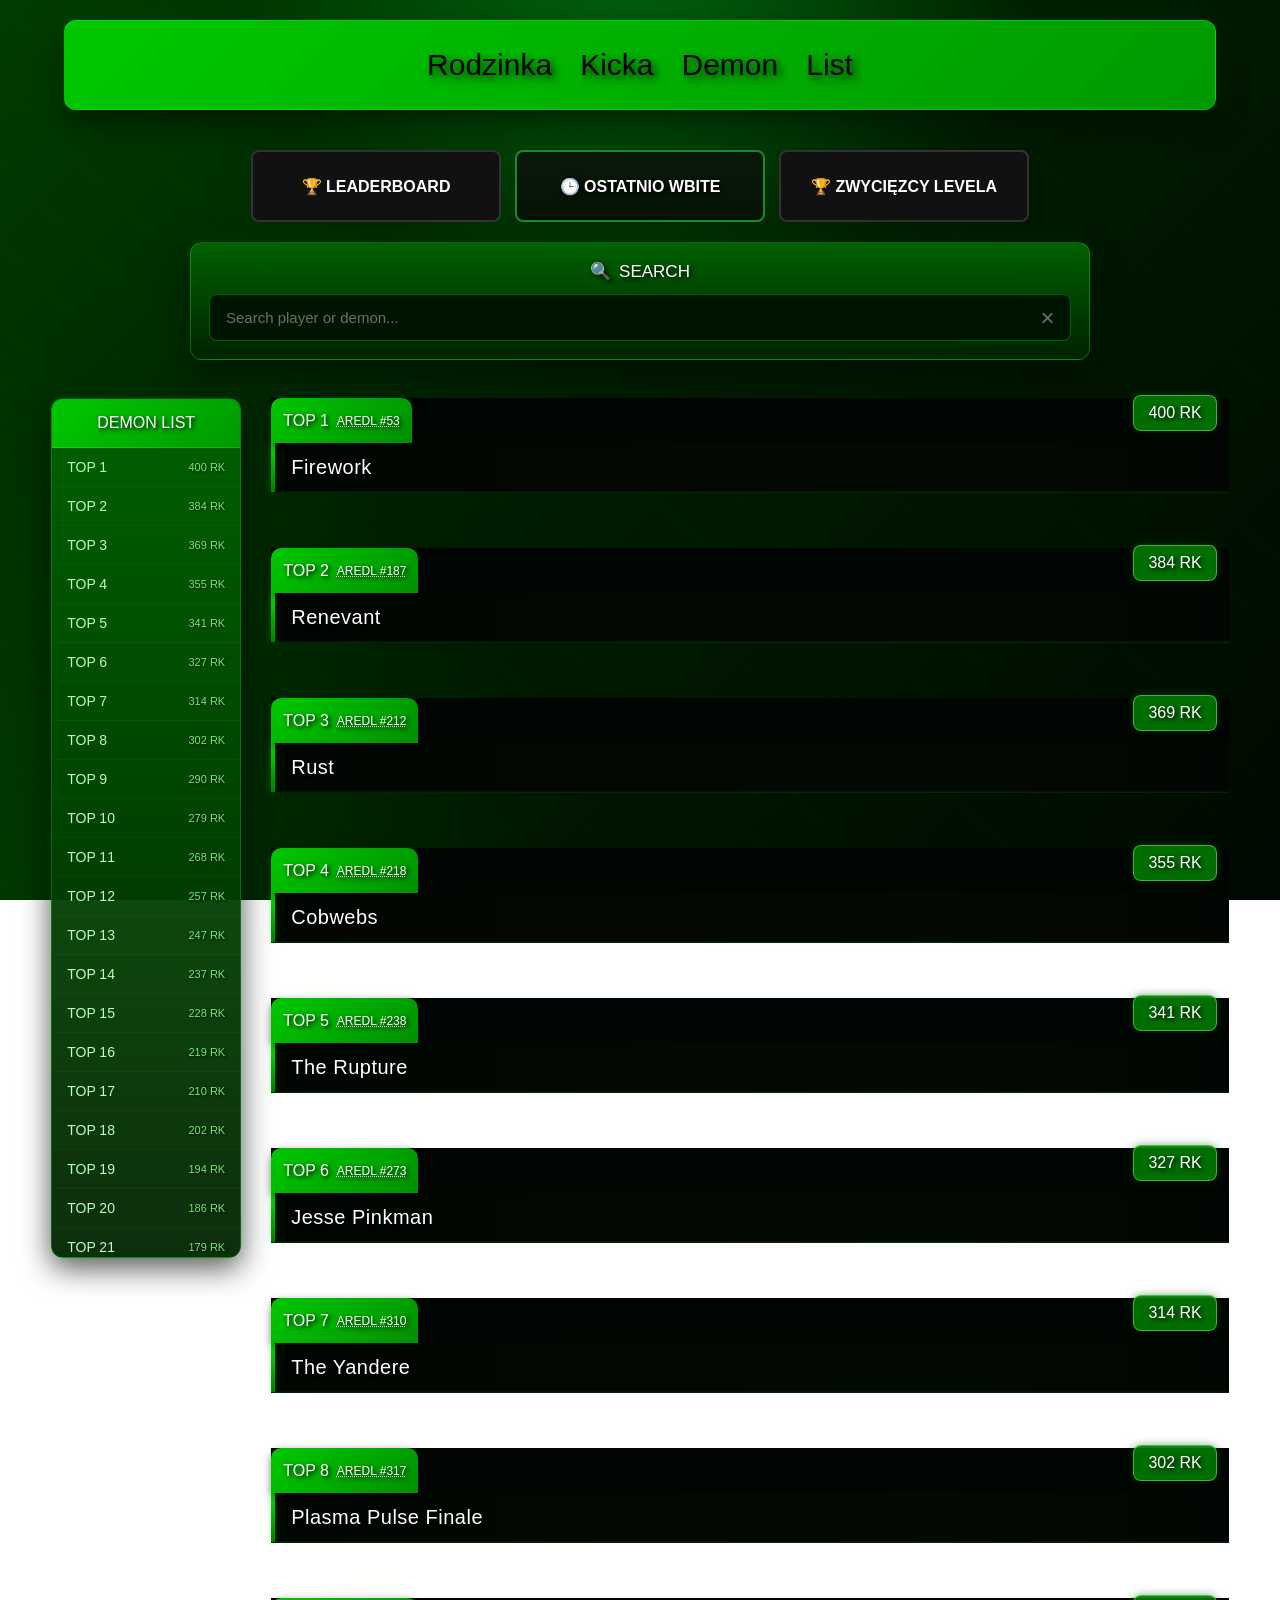
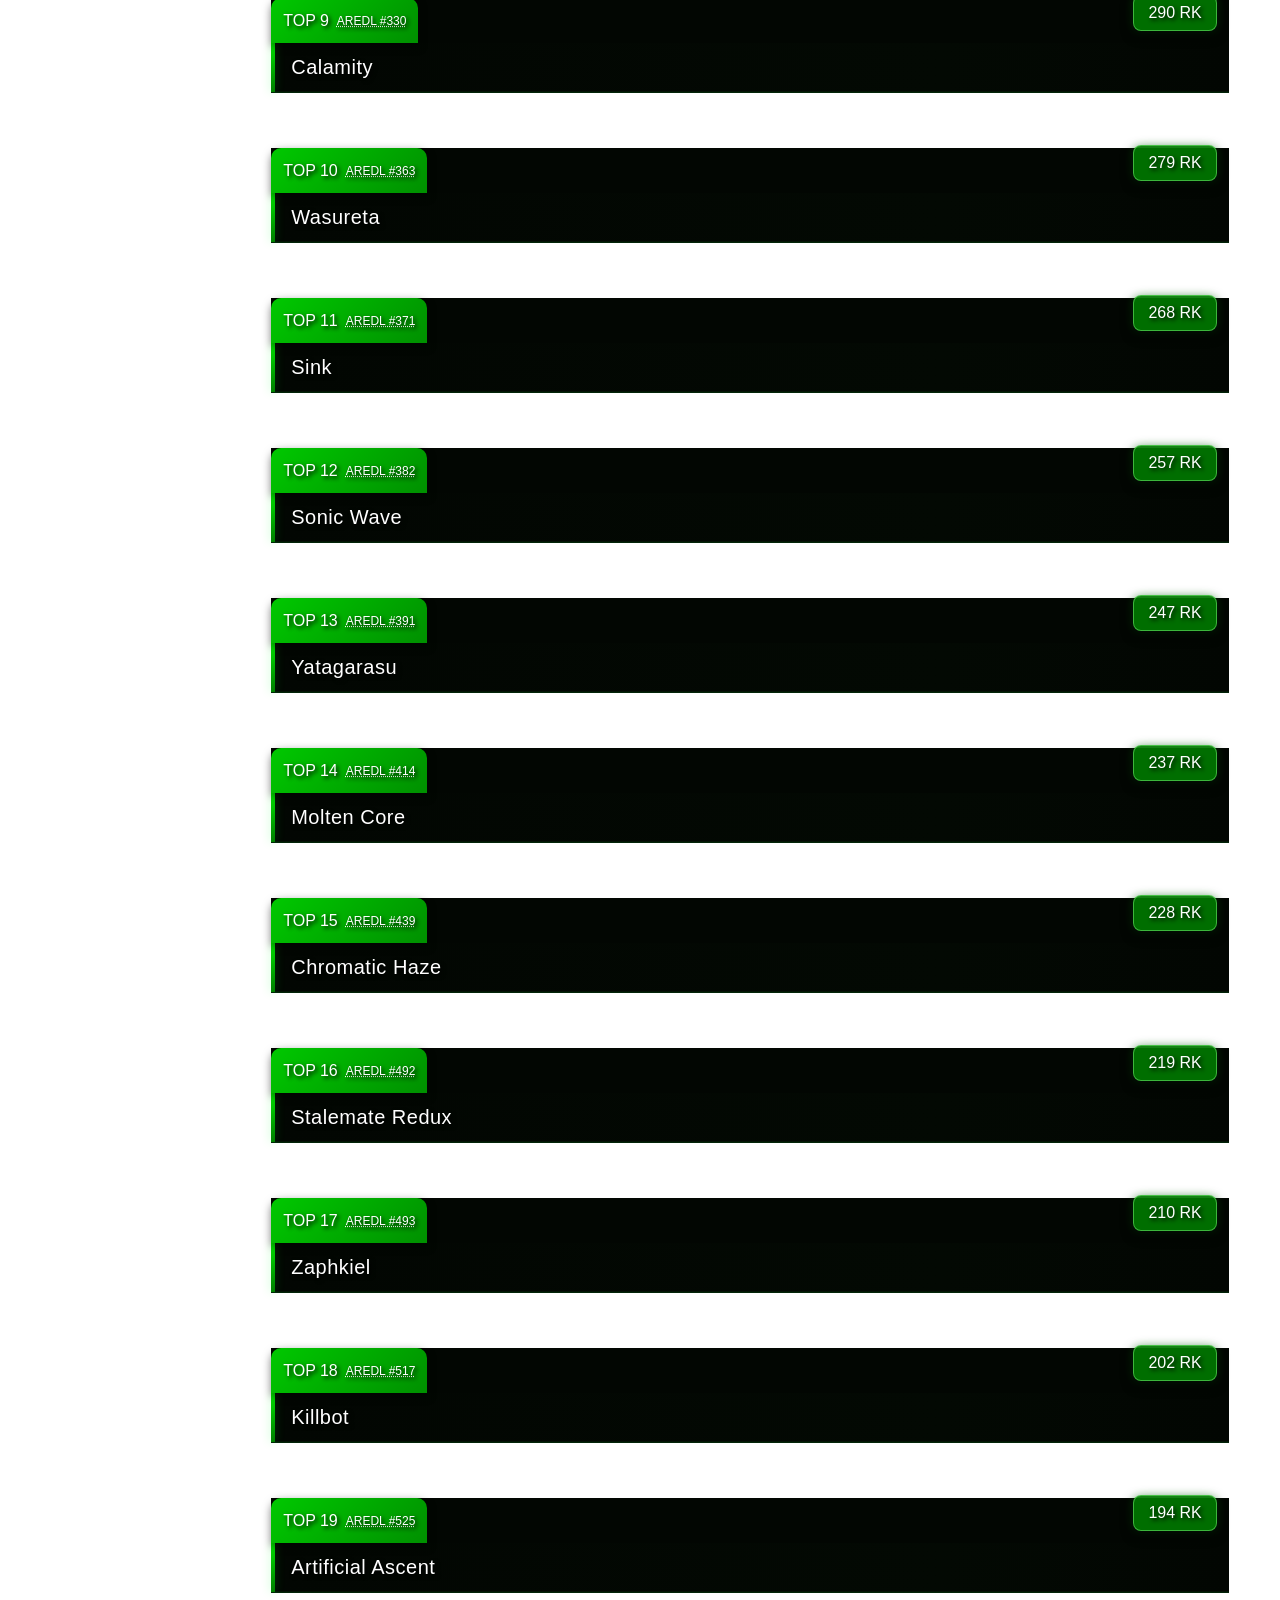
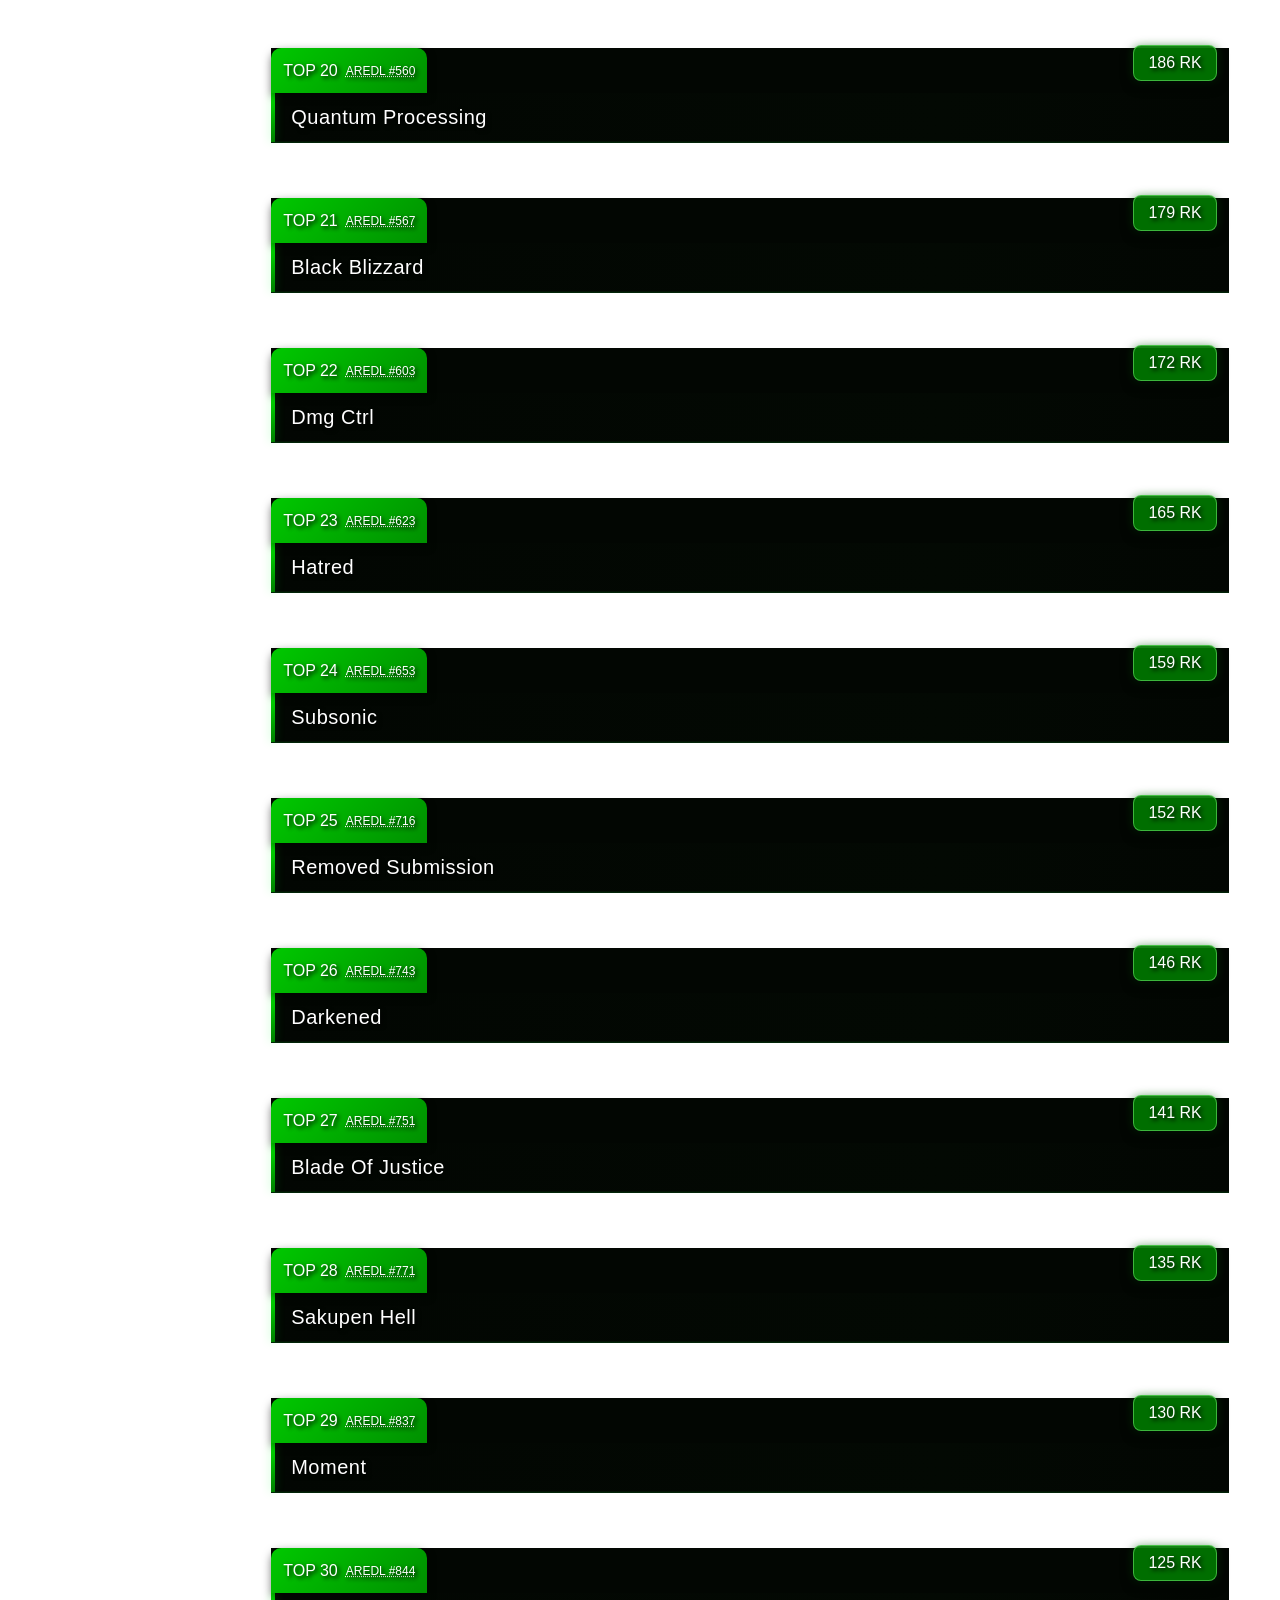
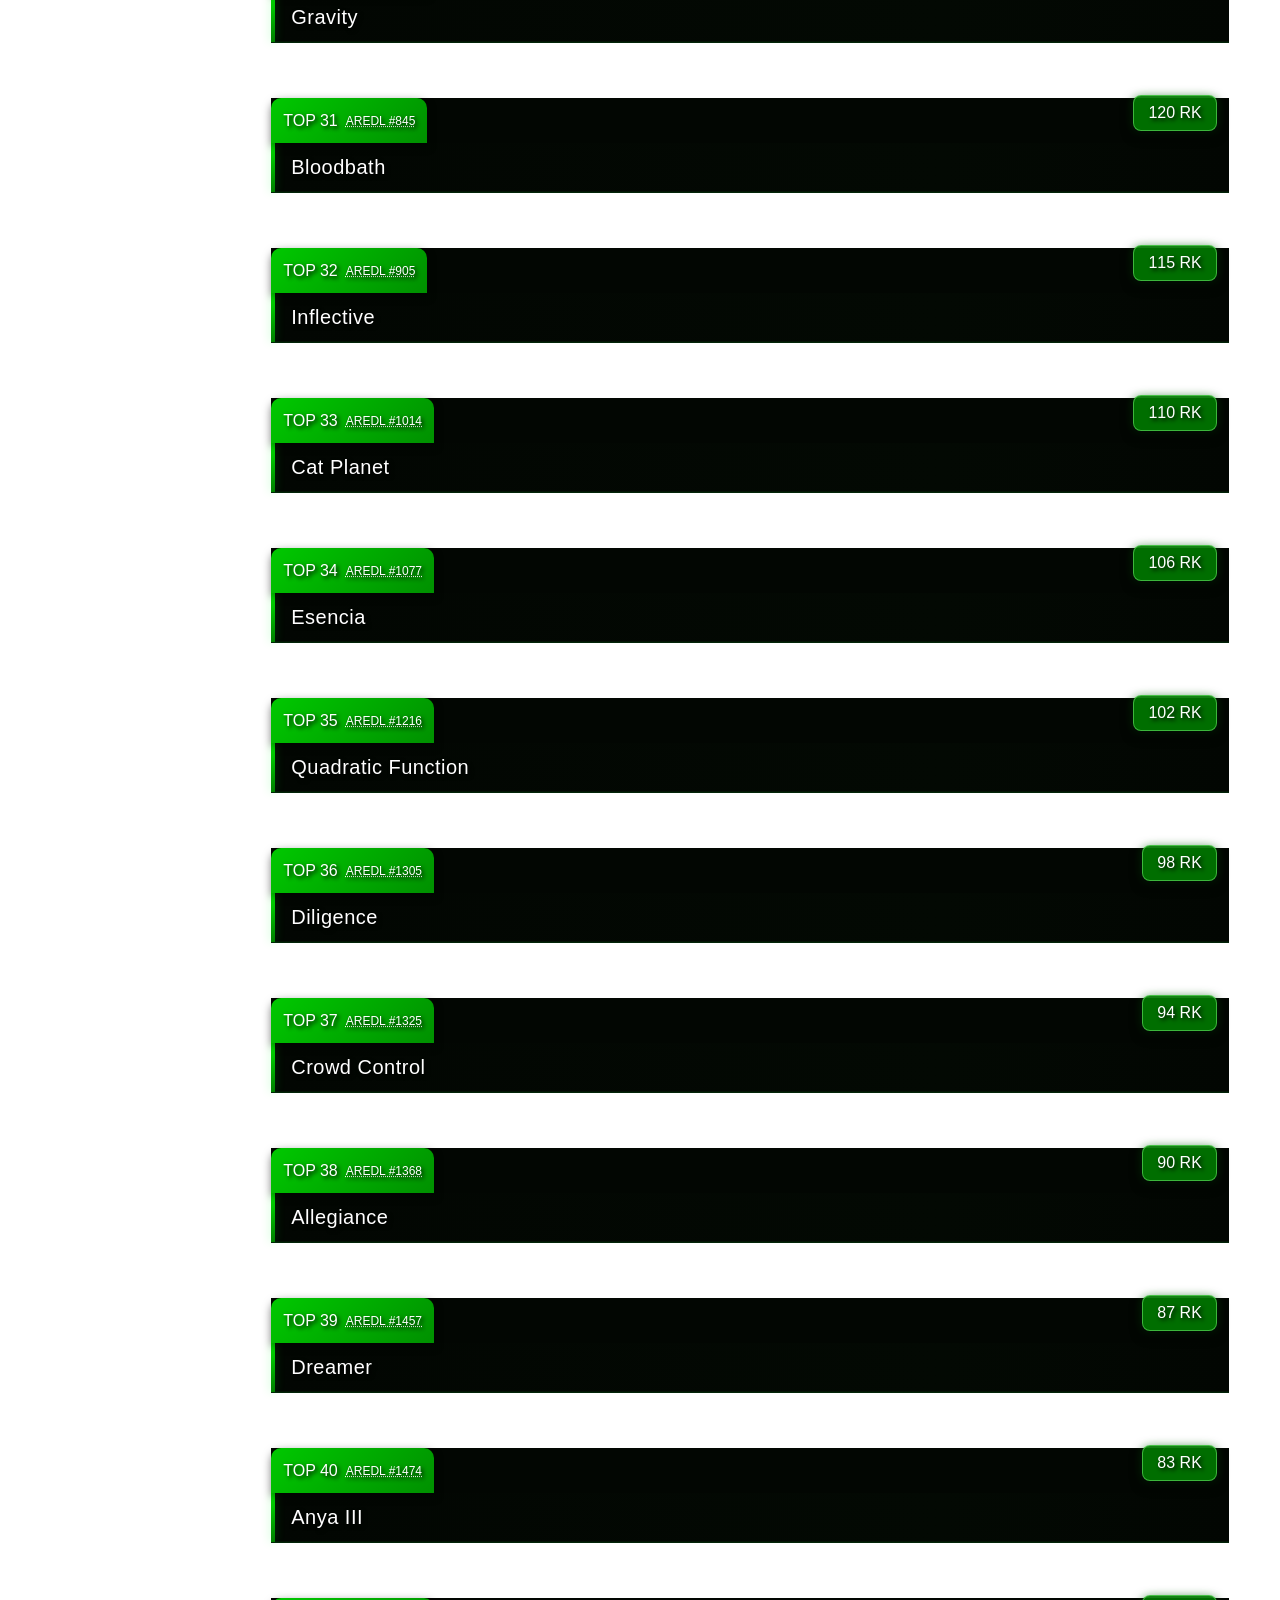
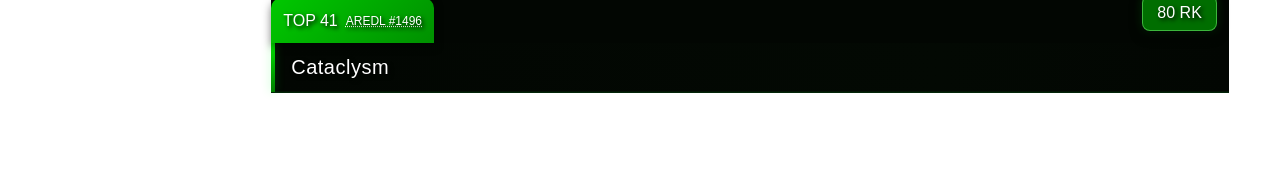
==== main/index.html @ 13efa91a "RKDL V.1.1.1" ====
<!DOCTYPE html>
<html lang="en">
<head>
    <meta charset="UTF-8">
    <meta name="viewport" content="width=device-width, initial-scale=1.0">

    <title>RKDL</title>

    <link rel="stylesheet" href="style.css">
</head>

<body>

    <!-- HEADER -->
    <header id="hejder">
        <p id="R1">Rodzinka</p>
        <p id="R2">Kicka</p>
        <p id="R3">Demon</p>
        <p id="R4">List</p>
    </header>
    <div class="action-links">
        <a href="leaderboard.html" class="leaderboard-button">
        🏆 LEADERBOARD
        </a>
        <a href="recently.html" id="recently-button" class="leaderboard-button recently-button">
        🕒 OSTATNIO WBITE
        </a>
        <a href="winners.html" class="leaderboard-button">
        🏆 ZWYCIĘZCY LEVELA
        </a>
    </div>

    <!-- PLAYER / DEMON SEARCH -->
<div class="search-panel">

    <div class="search-header">
        <span>🔍</span>
        SEARCH
    </div>

    <div class="search-input-wrapper">
        <input
            type="text"
            id="global-search"
            placeholder="Search player or demon..."
            autocomplete="off"
        >

        <button id="clear-search" type="button">×</button>
    </div>

    <div id="search-results"></div>

    
</div>
    
    <!-- GŁÓWNY UKŁAD -->
    <main class="layout">

        <!-- LEWA LISTA TOP 1 - TOP 150 -->
        <aside id="ranking">

            <div class="ranking-title">
                DEMON LIST
            </div>

            <div id="ranking-list">
                <!-- Lista zostanie wygenerowana przez JavaScript -->
            </div>

        </aside>


        <!-- PRAWA STRONA - DEMONY -->
        <section id="demons">

        </section>

    </main>


    <script src="./shared.js"></script>
    <script src="./main.js"></script>
</body>
</html>
---- main/style.css ----
/* =================================
   RESET
================================= */

* {
    margin: 0;
    padding: 0;
    box-sizing: border-box;
}

html {
    scroll-behavior: smooth;
}

body {
    min-height: 100vh;

    font-family: Arial, sans-serif;

    color: white;

    /* LEPSZE TŁO */
    background:
        radial-gradient(
            circle at 50% -10%,
            rgba(0, 255, 50, 0.30),
            transparent 35%
        ),
        radial-gradient(
            circle at 0% 100%,
            rgba(0, 130, 0, 0.25),
            transparent 35%
        ),
        linear-gradient(
            135deg,
            #003d00 0%,
            #001d00 45%,
            #000900 100%
        );

    background-attachment: fixed;

    overflow-x: hidden;
}


/* =================================
   DELIKATNY WZÓR W TLE
================================= */

body::before {
    content: "";

    position: fixed;

    inset: 0;

    pointer-events: none;

    opacity: 0.12;

    background-image:
        linear-gradient(
            45deg,
            transparent 48%,
            rgba(0, 255, 50, 0.15) 49%,
            transparent 51%
        );

    background-size: 80px 80px;

    z-index: -1;
}


/* =================================
   HEADER
================================= */

#hejder {
    width: min(90%, 1400px);

    min-height: 90px;

    margin: 20px auto 40px;

    background:
        linear-gradient(
            135deg,
            #00c800,
            #009900
        );

    display: flex;

    justify-content: center;
    align-items: center;

    gap: 28px;

    border-radius: 12px;

    border: 1px solid rgba(0, 255, 50, 0.35);

    box-shadow:
        0 10px 30px rgba(0, 0, 0, 0.65),
        0 0 30px rgba(0, 255, 40, 0.12);

    font-size: 30px;

    font-family: Pusab, Arial Black, sans-serif;

    position: relative;

    z-index: 10;
}


/* =================================
   HEADER NAPISY
================================= */

#hejder p {

    cursor: pointer;

    color: black;

    text-shadow:
        4px 4px 8px rgba(0, 0, 0, 0.8);

    transition:
        color 0.25s ease,
        transform 0.25s ease,
        text-shadow 0.25s ease;
}


#hejder p:hover {

    color: white;

    transform: translateY(-3px);

    text-shadow:
        0 0 10px white,
        4px 4px 8px black;
}


/* =================================
   GŁÓWNY UKŁAD
================================= */

.layout {

    width: min(1400px, 92%);

    margin: 0 auto 80px;

    display: grid;

    grid-template-columns: 190px 1fr;

    gap: 30px;

    align-items: start;
}


/* =================================
   LEWA LISTA
================================= */

#ranking {

    position: sticky;

    top: 20px;

    max-height: calc(100vh - 40px);

    overflow-y: auto;

    background:
        linear-gradient(
            180deg,
            rgba(0, 100, 0, 0.95),
            rgba(0, 35, 0, 0.95)
        );

    border-radius: 12px;

    border: 1px solid rgba(0, 255, 50, 0.25);

    box-shadow:
        0 10px 30px rgba(0, 0, 0, 0.65),
        0 0 20px rgba(0, 255, 40, 0.08);

    overflow-x: hidden;
}


/* =================================
   TYTUŁ LISTY
================================= */

.ranking-title {

    position: sticky;

    top: 0;

    z-index: 2;

    padding: 15px 10px;

    text-align: center;

    font-family: Pusab, Arial Black, sans-serif;

    font-size: 16px;

    color: white;

    background:
        linear-gradient(
            135deg,
            #00c800,
            #009900
        );

    text-shadow:
        2px 2px 4px black;

    border-bottom: 1px solid rgba(255, 255, 255, 0.1);
}


/* =================================
   POJEDYNCZY ELEMENT LISTY
================================= */

.ranking-item {

    display: block;

    width: 100%;

    padding: 11px 15px;

    text-decoration: none;

    color: #b8ffb8;

    font-family: Pusab, Arial Black, sans-serif;

    font-size: 14px;

    border-bottom: 1px solid rgba(255, 255, 255, 0.04);

    transition:
        background 0.2s ease,
        color 0.2s ease,
        padding-left 0.2s ease;
}


/* HOVER */

.ranking-item:hover {

    color: white;

    background:
        linear-gradient(
            90deg,
            rgba(0, 220, 0, 0.35),
            rgba(0, 220, 0, 0.05)
        );

    padding-left: 22px;
}


/* AKTYWNY */

.ranking-item.active {

    color: white;

    background:
        linear-gradient(
            90deg,
            #00b900,
            #007800
        );

    box-shadow:
        inset 4px 0 0 #7cff7c;

    text-shadow:
        2px 2px 4px black;
}


/* =================================
   SCROLLBAR LISTY
================================= */

#ranking::-webkit-scrollbar {

    width: 7px;
}

#ranking::-webkit-scrollbar-track {

    background: #000;
}

#ranking::-webkit-scrollbar-thumb {

    background: #55aa55;

    border-radius: 10px;
}

#ranking::-webkit-scrollbar-thumb:hover {

    background: #00e000;
}


/* =================================
   PRAWA CZĘŚĆ
================================= */

#demons {

    width: 100%;

    display: flex;

    flex-direction: column;

    gap: 55px;
}


/* =================================
   KARTA DEMONA
================================= */

.demon-card {
    background: #020602;
}

.top-number {
    width: 120px;
    height: 45px;
    display: flex;
    align-items: center;
    justify-content: center;

    background: linear-gradient(
        135deg,
        #00c800,
        #009000
    );

    color: white;

    font-family: Pusab, Arial Black, sans-serif;
    font-size: 16px;

    border-radius: 10px 10px 0 0;

    position: relative;
    z-index: 2;
}

/* =================================
   DEMON NAME
================================= */

.demon-name {
    position: relative;

    padding: 13px 18px 13px 20px;

    background:
        linear-gradient(
            90deg,
            #020602 0%,
            #030903 70%,
            #020602 100%
        );

    color: #ffffff;

    font-family: Pusab, Arial Black, sans-serif;
    font-size: 20px;

    text-align: left;

    letter-spacing: 0.5px;

    text-shadow:
        2px 2px 4px rgba(0, 0, 0, 0.9);

    border-bottom: 1px solid rgba(0, 255, 50, 0.12);

    box-shadow:
        inset 0 -1px 0 rgba(0, 255, 50, 0.05);
}


/* ZIELONY AKCENT PO LEWEJ */

.demon-name::before {
    content: "";

    position: absolute;

    left: 0;
    top: 0;
    bottom: 0;

    width: 4px;

    background:
        linear-gradient(
            180deg,
            #00e000,
            #008000
        );

    box-shadow:
        0 0 10px rgba(0, 255, 50, 0.25);
}


/* DELIKATNY HOVER */

.demon-card:hover .demon-name {
    color: #b8ffb8;

    text-shadow:
        0 0 8px rgba(0, 255, 50, 0.2),
        2px 2px 4px black;
}

/* HOVER KARTY */

.demon-card:hover {

    transform: translateY(-10px);

    box-shadow:
        0 15px 35px rgba(0, 0, 0, 0.8),
        0 0 25px rgba(0, 255, 40, 0.12);
}


/* =================================
   TOP NUMBER
================================= */

.top-number {

    width: fit-content;
    min-width: 120px;
    padding: 0 12px;

    height: 45px;

    display: flex;

    align-items: center;

    justify-content: space-between;

    gap: 8px;

    white-space: nowrap;

    background:
        linear-gradient(
            135deg,
            #00c800,
            #009000
        );

    color: white;

    font-family: Pusab, Arial Black, sans-serif;

    font-size: 16px;

    border-radius: 10px 10px 0 0;

    text-shadow:
        2px 2px 4px black;

    box-shadow:
        0 3px 8px rgba(0, 0, 0, 0.5);

    position: relative;

    z-index: 2;
}


/* =================================
   OBRAZEK
================================= */

.demon-card img {

    display: block;

    width: 100%;

    height: auto;

    max-height: 360px;

    object-fit: cover;
}


/* =================================
   PUSTE KARTY TOP 3-50
================================= */

.empty-card {

    min-height: 250px;

    background:
        radial-gradient(
            circle,
            rgba(0, 180, 0, 0.15),
            transparent 60%
        ),
        #020702;
}


.placeholder {

    min-height: 205px;

    display: flex;

    align-items: center;

    justify-content: center;

    color: rgba(255, 255, 255, 0.25);

    font-family: Pusab, Arial Black, sans-serif;

    font-size: 22px;

    letter-spacing: 5px;
}


/* =================================
   RESPONSIVE
================================= */

@media (max-width: 800px) {

    #hejder {

        width: 94%;

        min-height: 70px;

        font-size: 22px;

        gap: 15px;

    }


    .layout {

        width: 94%;

        grid-template-columns: 1fr;

    }


    #ranking {

        position: sticky;

        top: 10px;

        max-height: 190px;

        z-index: 5;
    }


    #ranking-list {

        display: grid;

        grid-template-columns: repeat(5, 1fr);
    }


    .ranking-title {

        padding: 10px;
    }


    .ranking-item {

        text-align: center;

        padding: 9px 3px;

        font-size: 11px;
    }


    .ranking-item:hover {

        padding-left: 3px;
    }


    #demons {

        gap: 35px;
    }

}
.ranking-item {
    display: flex;

    justify-content: space-between;
    align-items: center;

    width: 100%;

    padding: 11px 15px;

    text-decoration: none;

    color: #b8ffb8;

    font-family: Pusab, Arial Black, sans-serif;

    font-size: 14px;

    border-bottom: 1px solid rgba(255, 255, 255, 0.04);

    transition:
        background 0.2s ease,
        color 0.2s ease,
        padding-left 0.2s ease;
}


.points {
    color: #7cff7c;

    font-size: 11px;

    opacity: 0.9;

    text-shadow:
        1px 1px 3px black;
}


.ranking-item:hover .points {
    color: white;
}


.ranking-item.active .points {
    color: white;
}
.image-points {
    position: absolute;

    right: 12px;
    bottom: 12px;

    padding: 8px 14px;

    background: rgba(0, 120, 0, 0.92);

    color: white;

    font-family: Pusab, Arial Black, sans-serif;

    font-size: 16px;

    border-radius: 8px;

    border: 1px solid rgba(120, 255, 120, 0.5);

    box-shadow:
        0 4px 12px rgba(0, 0, 0, 0.7),
        0 0 10px rgba(0, 255, 40, 0.2);

    text-shadow:
        2px 2px 4px black;

    z-index: 5;
}

.aredl-rank {
    color: white;
    font-size: 12px;
    text-decoration: underline dotted;
}

.aredl-rank:hover {
    color: #b8ffb8;
}

/* =================================
   SEARCH PANEL
================================= */

.search-panel {
    width: min(900px, 92%);
    margin: 0 auto 38px;

    position: relative;
    z-index: 20;

    padding: 18px;

    background:
        linear-gradient(
            180deg,
            rgba(0, 100, 0, 0.96),
            rgba(0, 35, 0, 0.96)
        );

    border: 1px solid rgba(0, 255, 50, 0.3);
    border-radius: 12px;

    box-shadow:
        0 10px 30px rgba(0, 0, 0, 0.65),
        0 0 25px rgba(0, 255, 40, 0.1);
}


/* TYTUŁ */

.search-header {
    display: flex;
    align-items: center;
    justify-content: center;

    gap: 8px;

    margin-bottom: 12px;

    font-family: Pusab, Arial Black, sans-serif;
    font-size: 17px;

    color: white;

    text-shadow:
        2px 2px 4px black;
}


/* INPUT */

.search-input-wrapper {
    display: flex;
    align-items: center;

    width: 100%;

    background: #001500;

    border: 1px solid rgba(0, 255, 50, 0.3);
    border-radius: 8px;

    overflow: hidden;

    transition:
        border-color 0.2s ease,
        box-shadow 0.2s ease;
}

.search-input-wrapper:focus-within {
    border-color: #00e000;

    box-shadow:
        0 0 12px rgba(0, 255, 40, 0.2);
}


#global-search {
    flex: 1;

    width: 100%;

    padding: 14px 16px;

    border: none;
    outline: none;

    background: transparent;

    color: white;

    font-family: Arial, sans-serif;
    font-size: 15px;
}

#global-search::placeholder {
    color: rgba(255, 255, 255, 0.4);
}


/* X */

#clear-search {
    width: 45px;
    height: 45px;

    border: none;
    background: transparent;

    color: rgba(255, 255, 255, 0.4);

    font-size: 24px;

    cursor: pointer;

    transition:
        color 0.2s ease,
        transform 0.2s ease;
}

#clear-search:hover {
    color: white;
    transform: scale(1.1);
}


/* =================================
   SEARCH RESULTS
================================= */

#search-results {
    display: none;

    margin-top: 10px;

    max-height: 300px;

    overflow-y: auto;

    border-radius: 8px;
}


/* POJEDYNCZY WYNIK */

.search-result {
    display: flex;

    align-items: center;
    justify-content: space-between;

    width: 100%;

    padding: 12px 15px;

    margin-bottom: 4px;

    border: 1px solid rgba(0, 255, 50, 0.08);
    border-radius: 7px;

    background:
        rgba(0, 45, 0, 0.85);

    color: #b8ffb8;

    cursor: pointer;

    text-align: left;

    font-family: Pusab, Arial Black, sans-serif;

    transition:
        background 0.2s ease,
        color 0.2s ease,
        transform 0.2s ease;
}

.search-result:hover {
    background:
        linear-gradient(
            90deg,
            rgba(0, 190, 0, 0.35),
            rgba(0, 100, 0, 0.2)
        );

    color: white;

    transform: translateX(4px);
}


.search-result-main {
    display: flex;
    align-items: center;

    gap: 10px;
}

.search-result-type {
    padding: 4px 7px;

    border-radius: 5px;

    background: #009900;

    color: white;

    font-size: 9px;
}

.search-result-points {
    color: #7cff7c;

    font-size: 11px;
}


/* BRAK WYNIKÓW */

.search-no-results {
    padding: 18px;

    text-align: center;

    color: rgba(255, 255, 255, 0.45);

    font-family: Pusab, Arial Black, sans-serif;
    font-size: 13px;
}

.demon-image {
    position: relative;
    width: 100%;
}

.demon-image img {
    display: block;
    width: 100%;
    height: auto;
}

/* =========================
   LEADERBOARD BUTTON
========================= */

.leaderboard-button {

    display: block;

    width: fit-content;

    margin: 20px auto;

    padding: 14px 28px;

    background: #111;

    color: white;

    text-decoration: none;

    font-weight: bold;

    border: 2px solid #333;

    border-radius: 8px;

    transition: 0.2s;

}


.leaderboard-button:hover {

    background: #222;

    transform: translateY(-2px);

}

.action-links {
    display: flex;
    justify-content: center;
    align-items: center;
    flex-wrap: wrap;
    gap: 14px;
    margin: 20px auto;
}

.action-links .leaderboard-button {
    width: 250px;
    height: 72px;
    margin: 0;
    display: flex;
    align-items: center;
    justify-content: center;
}

.recently-button {
    min-width: 250px;
    min-height: 72px;
    display: flex;
    align-items: center;
    justify-content: center;
    background-color: #111;
    background-position: center;
    background-size: cover;
    border-color: #168b35;
    text-shadow: 2px 2px 5px black;
}

.recently-button:hover {
    filter: grayscale(1);
}

.page-links {
    display: flex;
    justify-content: center;
    flex-wrap: wrap;
    gap: 14px;
    margin: -20px auto 30px;
}

.page-links .leaderboard-button {
    width: 250px;
    height: 72px;
    margin: 0;
    display: flex;
    align-items: center;
    justify-content: center;
}


/* =========================
   LEADERBOARD PAGE
========================= */

.leaderboard-page {

    width: 90%;

    max-width: 1100px;

    margin: 40px auto;

}


.leaderboard-title {

    font-size: 32px;

    font-weight: bold;

    text-align: center;

    margin-bottom: 8px;

}


.leaderboard-subtitle {

    text-align: center;

    opacity: 0.6;

    margin-bottom: 30px;

}


/* =========================
   ROW
========================= */

.leaderboard-row {

    display: grid;

    grid-template-columns:
        80px
        1fr
        300px
        120px;

    align-items: center;

    gap: 20px;

    padding: 18px 22px;

    margin-bottom: 8px;

    background: #111;

    border: 1px solid #292929;

    border-radius: 8px;

    transition: 0.2s;

}


.leaderboard-row:hover {

    background: #181818;

    transform: translateX(3px);

}


/* =========================
   POSITION
========================= */

.leaderboard-position {

    font-size: 22px;

    font-weight: bold;

    opacity: 0.7;

}


/* =========================
   PLAYER
========================= */

.leaderboard-player-name {

    font-size: 20px;

    font-weight: bold;

}


.leaderboard-player-stats {

    margin-top: 5px;

    font-size: 13px;

    opacity: 0.55;

}


/* =========================
   TOP STATS
========================= */

.leaderboard-tops {

    display: flex;

    flex-direction: column;

    gap: 4px;

    font-size: 12px;

    opacity: 0.7;

}


/* =========================
   POINTS
========================= */

.leaderboard-points {

    text-align: right;

    font-size: 22px;

    font-weight: bold;

}


.leaderboard-points small {

    font-size: 12px;

    opacity: 0.6;

}


/* =========================
   TOP 3
========================= */

.leaderboard-first {

    border-width: 2px;

}


.leaderboard-second {

    border-width: 2px;

}


.leaderboard-third {

    border-width: 2px;

}


/* =========================
   BACK BUTTON
========================= */

.back-button {

    color: white;

    text-decoration: none;

}


/* =========================
   LOADING / ERROR
========================= */

.leaderboard-loading,
.leaderboard-error {

    text-align: center;

    padding: 40px;

    opacity: 0.6;

}

/* =========================
   RECENTLY BEAT PAGE
========================= */

.recently-page {
    width: min(1100px, 90%);
    margin: 40px auto 80px;
}

.recently-title {
    margin-bottom: 8px;
    font-size: 32px;
    font-weight: bold;
    text-align: center;
}

.recently-subtitle {
    margin-bottom: 30px;
    opacity: 0.6;
    text-align: center;
}

.recently-list {
    display: grid;
    grid-template-columns: repeat(auto-fit, minmax(280px, 1fr));
    gap: 22px;
}

.recently-card {
    overflow: hidden;
    background: #020602;
    border: 1px solid rgba(0, 255, 50, 0.25);
    border-radius: 8px;
    box-shadow: 0 10px 25px rgba(0, 0, 0, 0.55);
}

.recently-image {
    position: relative;
}

.recently-card img {
    display: block;
    width: 100%;
    height: 10vh;
    object-fit: cover;
}

.recently-card-content {
    padding: 16px 18px;
}

.recently-player {
    margin-bottom: 6px;
    color: #7cff7c;
    font-size: 12px;
    font-weight: bold;
    letter-spacing: 1px;
    text-transform: uppercase;
}

.recently-demon {
    font-size: 21px;
    font-weight: bold;
}

.recently-empty {
    padding: 40px;
    border: 1px solid rgba(0, 255, 50, 0.2);
    border-radius: 8px;
    color: rgba(255, 255, 255, 0.6);
    text-align: center;
}

/* =========================
   LEVEL VICTORS PAGE
========================= */

.winners-page {
    width: min(1100px, 92%);
    margin: 40px auto 80px;
}

.winners-title {
    margin-bottom: 28px;
    font-size: 32px;
    font-weight: bold;
    text-align: center;
}

.winners-list {
    display: flex;
    flex-direction: column;
    gap: 16px;
}

.winner-level {
    display: grid;
    grid-template-columns: minmax(180px, 28%) minmax(0, 1fr);
    overflow: hidden;
    background: #020602;
    border: 1px solid rgba(0, 255, 50, 0.25);
    border-radius: 8px;
    box-shadow: 0 10px 25px rgba(0, 0, 0, 0.5);
}

.winner-level-visual {
    position: relative;
    min-height: 150px;
    background: #061006;
}

.winner-level-image {
    display: block;
    width: 100%;
    height: 100%;
    min-height: 150px;
    object-fit: cover;
}

.winner-level-rank {
    position: absolute;
    top: 10px;
    left: 10px;
    padding: 8px 12px;
    background: rgba(0, 130, 0, 0.94);
    border: 1px solid rgba(120, 255, 120, 0.5);
    border-radius: 6px;
    font-family: Pusab, Arial Black, sans-serif;
    font-size: 14px;
    text-shadow: 2px 2px 4px black;
}

.winner-level-content {
    min-width: 0;
    padding: 18px 20px;
}

.winner-level-name {
    margin-bottom: 12px;
    font-family: Pusab, Arial Black, sans-serif;
    font-size: 21px;
    overflow-wrap: anywhere;
}

.winner-victors {
    display: flex;
    flex-wrap: wrap;
    gap: 8px;
}

.winner-victor {
    padding: 7px 10px;
    color: #b8ffb8;
    background: rgba(0, 110, 0, 0.28);
    border: 1px solid rgba(0, 255, 50, 0.25);
    border-radius: 6px;
    overflow-wrap: anywhere;
}

.winner-empty {
    color: rgba(255, 255, 255, 0.55);
}

.winners-message {
    padding: 30px;
    color: rgba(255, 255, 255, 0.65);
    text-align: center;
}


/* =========================
   MOBILE
========================= */

@media (max-width: 800px) {

    .leaderboard-row {

        grid-template-columns:
            50px
            1fr
            90px;

    }


    .leaderboard-tops {

        display: none;

    }


    .leaderboard-points {

        font-size: 18px;

    }

    .recently-page {
        width: 94%;
    }

    .recently-title {
        font-size: 25px;
    }

    .winners-page {
        width: 94%;
        margin-top: 28px;
    }

    .winners-title {
        font-size: 25px;
    }

    .winner-level {
        grid-template-columns: 1fr;
    }

    .winner-level-visual,
    .winner-level-image {
        height: 180px;
        min-height: 180px;
    }

    .winner-level-content {
        padding: 15px;
    }

}
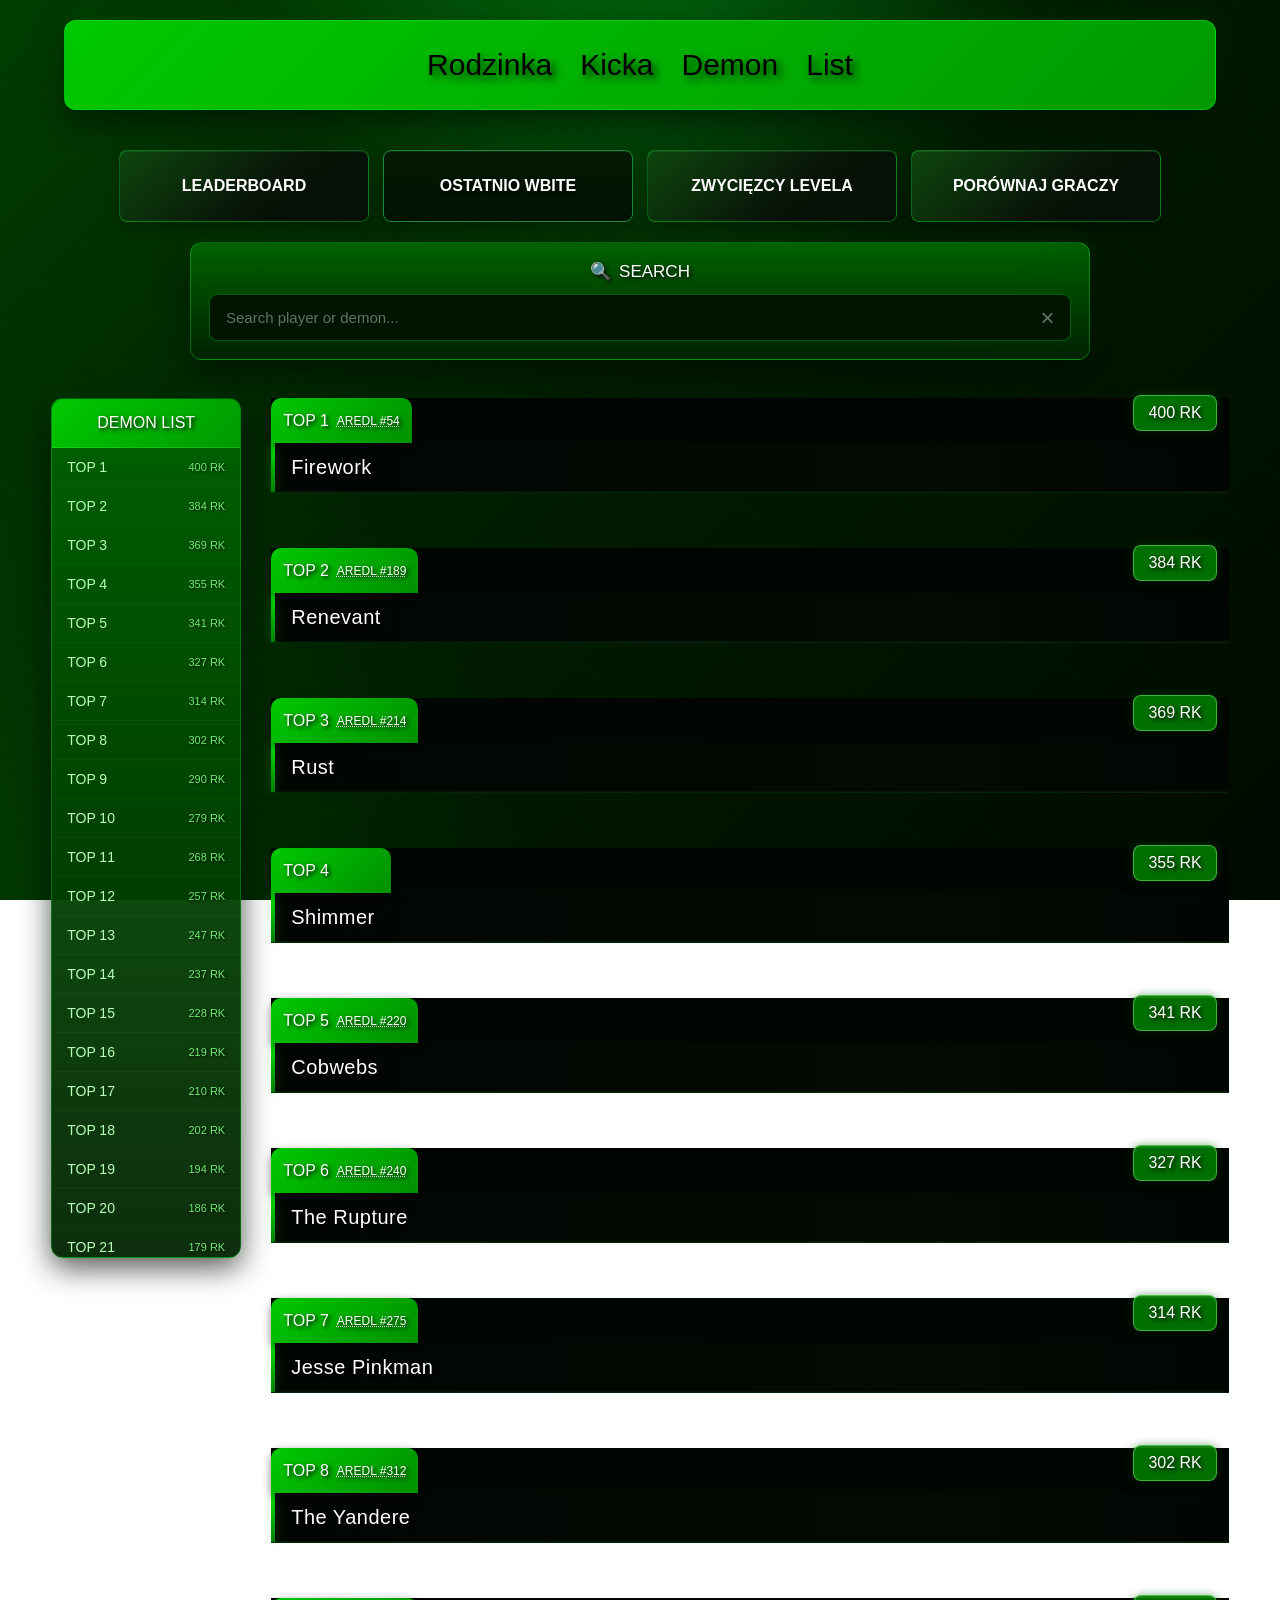
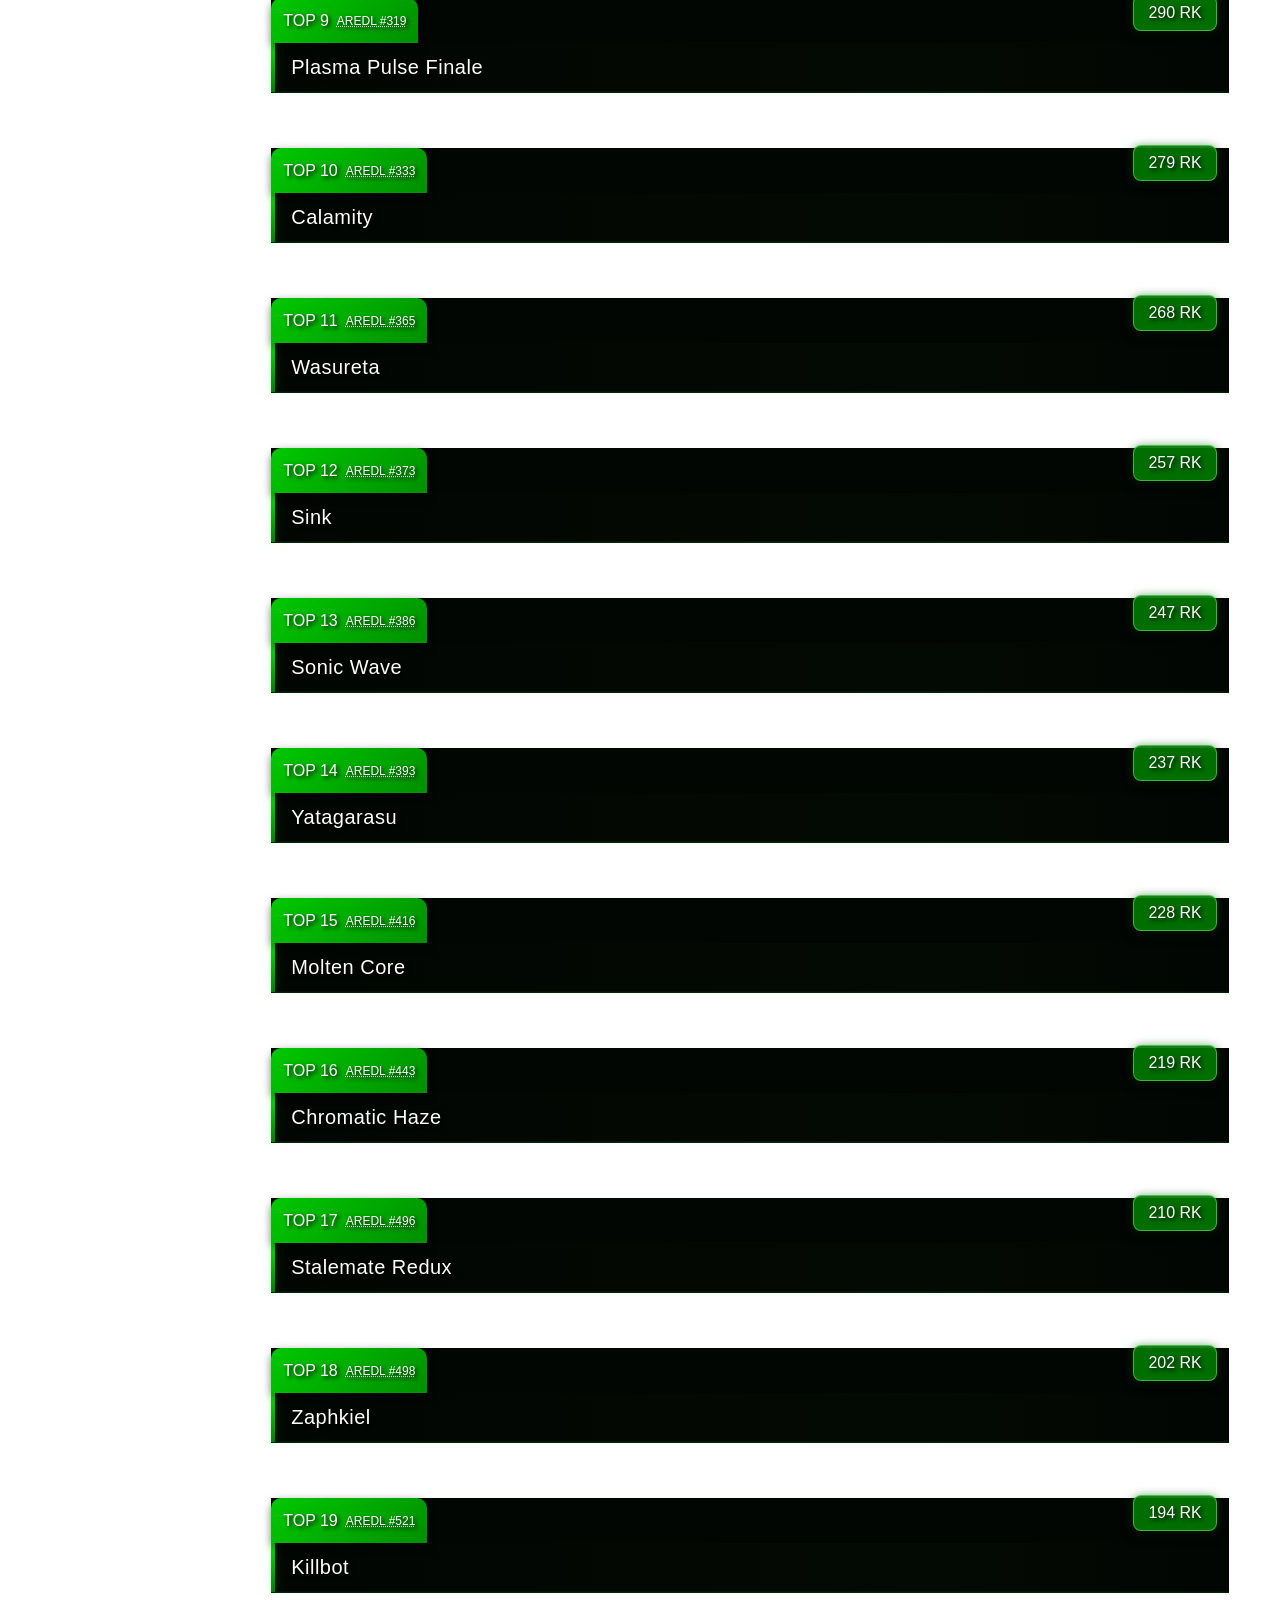
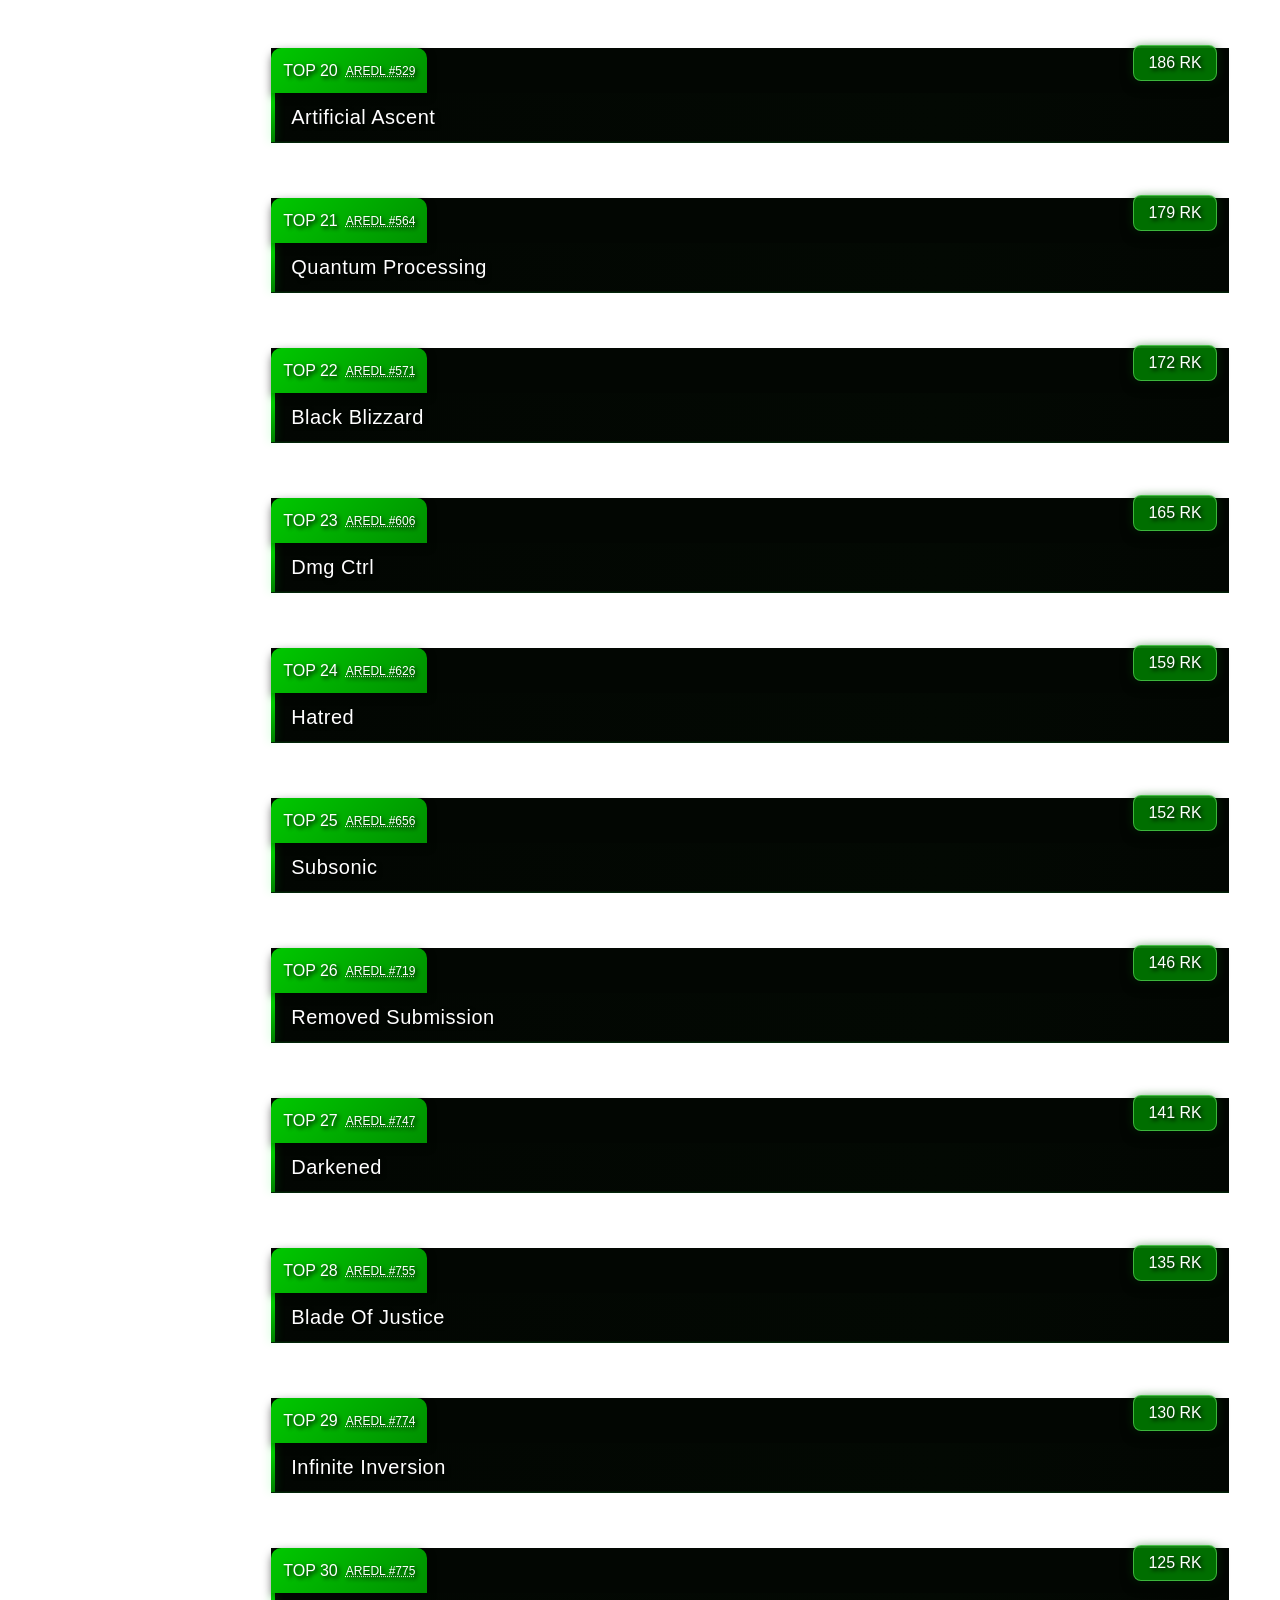
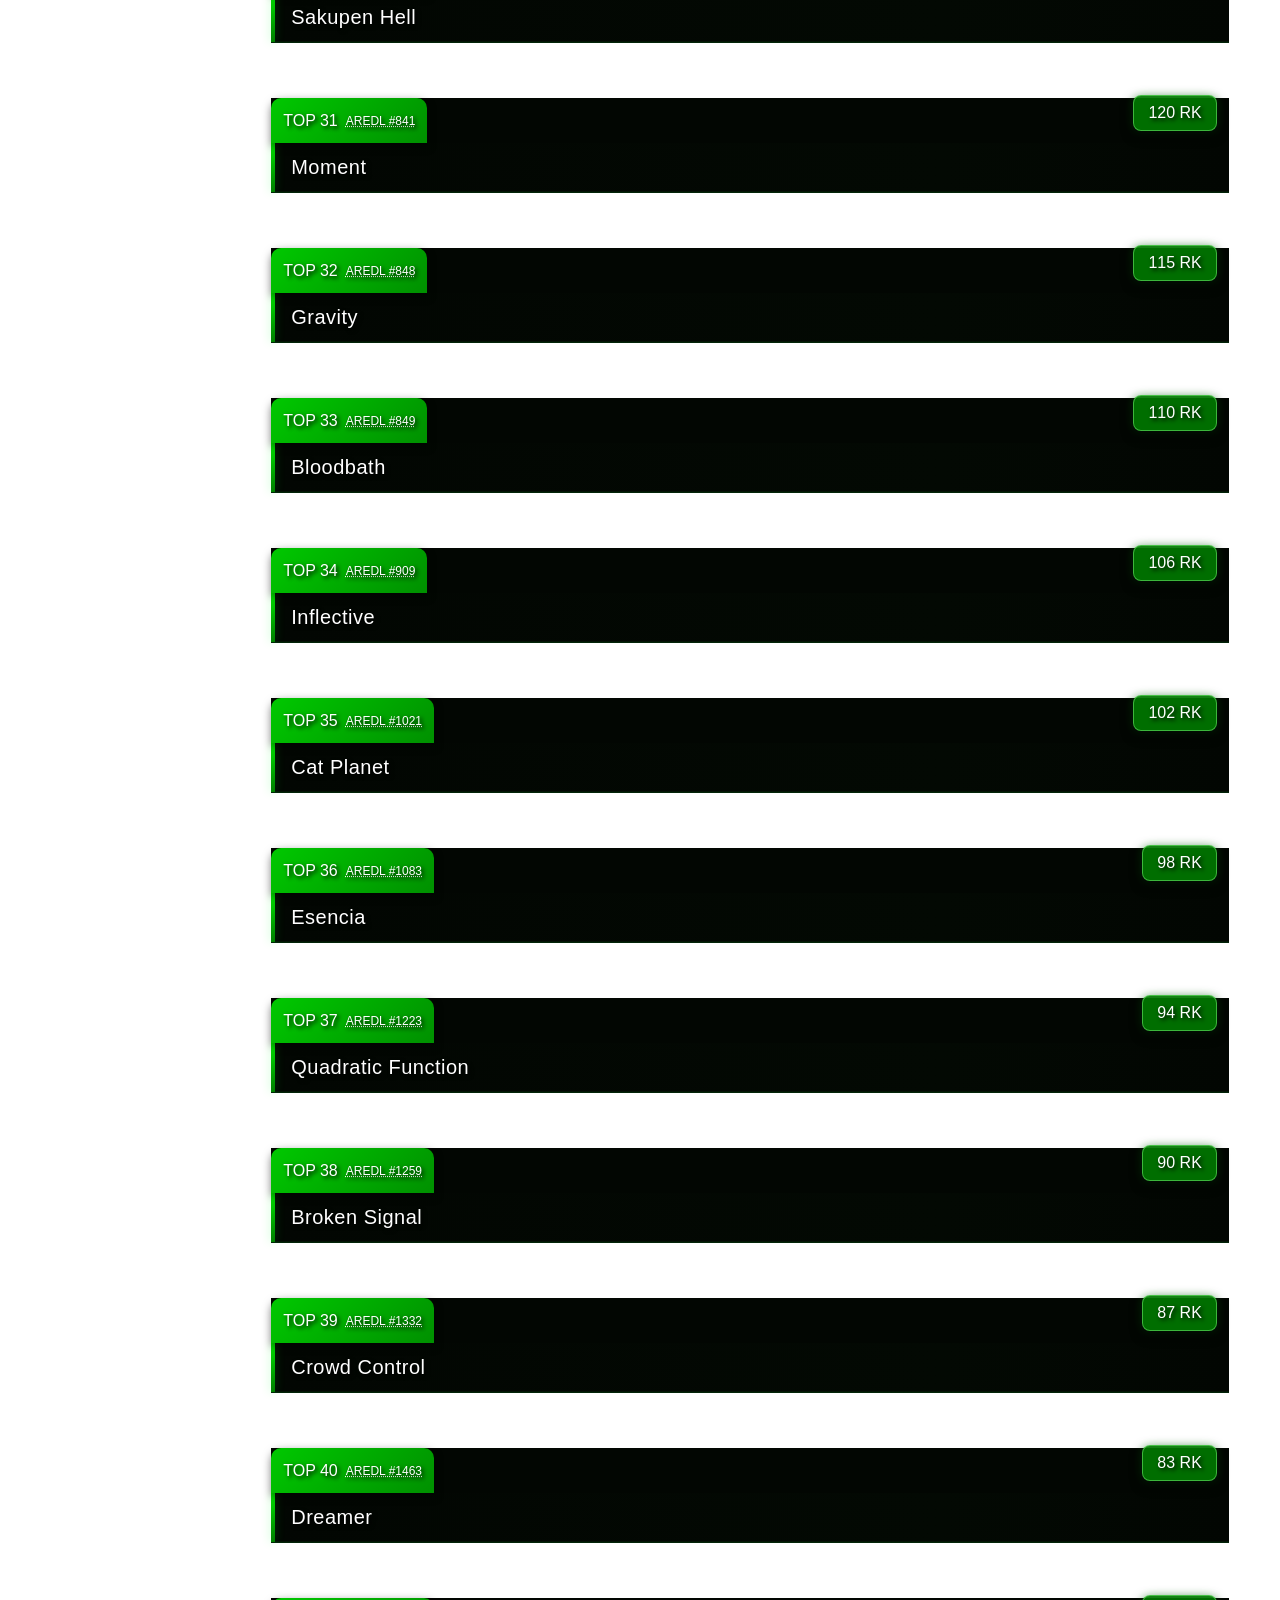
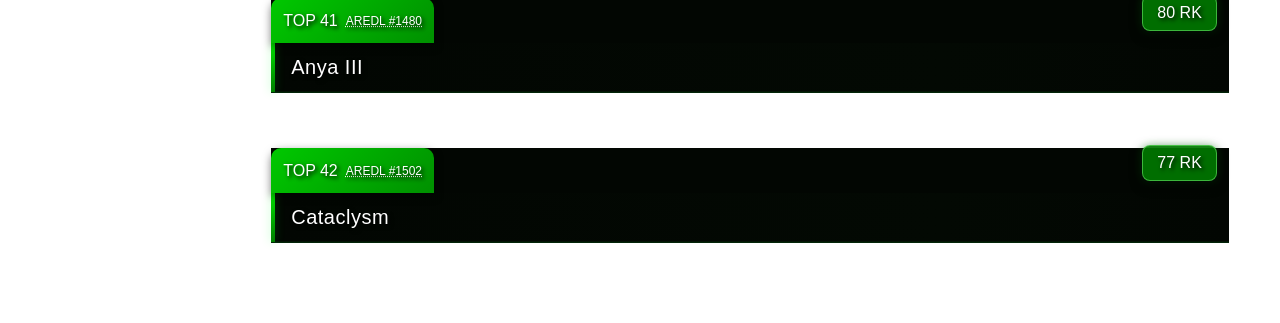
==== commit 538c3c15: "RKDL V.1.2.0" ====
--- a/main/index.html
+++ b/main/index.html
@@ -13,20 +13,25 @@
 
     <!-- HEADER -->
     <header id="hejder">
-        <p id="R1">Rodzinka</p>
-        <p id="R2">Kicka</p>
-        <p id="R3">Demon</p>
-        <p id="R4">List</p>
+        <a href="index.html" class="header-home" aria-label="RKDL — strona główna">
+            <span>Rodzinka</span>
+            <span>Kicka</span>
+            <span>Demon</span>
+            <span>List</span>
+        </a>
     </header>
     <div class="action-links">
         <a href="leaderboard.html" class="leaderboard-button">
-        🏆 LEADERBOARD
+        LEADERBOARD
         </a>
         <a href="recently.html" id="recently-button" class="leaderboard-button recently-button">
-        🕒 OSTATNIO WBITE
+        OSTATNIO WBITE
         </a>
         <a href="winners.html" class="leaderboard-button">
-        🏆 ZWYCIĘZCY LEVELA
+        ZWYCIĘZCY LEVELA
+        </a>
+        <a href="compare.html" class="leaderboard-button">
+        PORÓWNAJ GRACZY
         </a>
     </div>
 
--- a/main/style.css
+++ b/main/style.css
@@ -147,6 +147,29 @@
         4px 4px 8px black;
 }
 
+.header-home {
+    display: flex;
+    align-items: center;
+    justify-content: center;
+    gap: 28px;
+    color: black;
+    text-decoration: none;
+    text-shadow: 4px 4px 8px rgba(0, 0, 0, 0.8);
+    transition: color 0.25s ease, transform 0.25s ease, text-shadow 0.25s ease;
+}
+
+.header-home:hover {
+    color: white;
+    transform: translateY(-3px);
+    text-shadow: 0 0 10px white, 4px 4px 8px black;
+}
+
+.header-home:focus-visible {
+    outline: 2px solid white;
+    outline-offset: 6px;
+    border-radius: 3px;
+}
+
 
 /* =================================
    GŁÓWNY UKŁAD
@@ -585,6 +608,18 @@
 
     }
 
+    .header-home {
+
+        flex-wrap: wrap;
+
+        gap: 8px 15px;
+
+        padding: 8px;
+
+        font-size: 0.9em;
+
+    }
+
 
     .layout {
 
@@ -986,7 +1021,9 @@
 
     padding: 14px 28px;
 
-    background: #111;
+    background:
+        linear-gradient(135deg, rgba(0, 200, 0, 0.2), transparent 58%),
+        linear-gradient(145deg, #102510, #071107 70%);
 
     color: white;
 
@@ -994,20 +1031,36 @@
 
     font-weight: bold;
 
-    border: 2px solid #333;
+    border: 1px solid rgba(0, 255, 50, 0.35);
 
     border-radius: 8px;
 
-    transition: 0.2s;
+    box-shadow: inset 0 1px 0 rgba(255, 255, 255, 0.08), 0 5px 16px rgba(0, 0, 0, 0.28);
+
+    transition: background 0.2s ease, border-color 0.2s ease, box-shadow 0.2s ease, transform 0.2s ease;
 
 }
 
 
 .leaderboard-button:hover {
 
-    background: #222;
+    background:
+        linear-gradient(135deg, rgba(0, 255, 40, 0.32), transparent 65%),
+        linear-gradient(145deg, #164016, #0a180a 70%);
+
+    border-color: rgba(0, 255, 50, 0.7);
+
+    box-shadow: inset 0 1px 0 rgba(255, 255, 255, 0.12), 0 7px 22px rgba(0, 180, 0, 0.2);
 
     transform: translateY(-2px);
+
+}
+
+.leaderboard-button:focus-visible {
+
+    outline: 2px solid #00d000;
+
+    outline-offset: 3px;
 
 }
 
@@ -1035,7 +1088,7 @@
     display: flex;
     align-items: center;
     justify-content: center;
-    background-color: #111;
+    background-color: #071107;
     background-position: center;
     background-size: cover;
     border-color: #168b35;
@@ -1043,7 +1096,7 @@
 }
 
 .recently-button:hover {
-    filter: grayscale(1);
+    filter: brightness(1.15);
 }
 
 .page-links {
@@ -1123,27 +1176,396 @@
 
     padding: 18px 22px;
 
+    width: 100%;
+
+    margin-bottom: 0;
+
+    background:
+        linear-gradient(105deg, rgba(0, 115, 0, 0.24), rgba(4, 22, 4, 0.92) 48%, rgba(12, 18, 12, 0.96)),
+        #071007;
+
+    border: 1px solid rgba(0, 220, 35, 0.24);
+
+    border-radius: 8px;
+
+    box-shadow: inset 3px 0 0 rgba(0, 200, 0, 0.45);
+
+    color: inherit;
+
+    font: inherit;
+
+    text-align: left;
+
+    cursor: pointer;
+
+    transition: 0.2s;
+
+}
+
+.leaderboard-entry {
+
     margin-bottom: 8px;
 
-    background: #111;
+}
+
+
+.leaderboard-row:hover {
+
+    background:
+        linear-gradient(105deg, rgba(0, 170, 0, 0.36), rgba(8, 34, 8, 0.96) 55%, rgba(18, 26, 18, 0.98)),
+        #101810;
+
+    border-color: rgba(0, 255, 50, 0.52);
+
+    box-shadow: inset 4px 0 0 #00c800, 0 5px 18px rgba(0, 0, 0, 0.28);
+
+    transform: translateX(3px);
+
+}
+
+.leaderboard-row:focus-visible {
+
+    outline: 2px solid #00c800;
+
+    outline-offset: 2px;
+
+}
+
+.leaderboard-demons {
+
+    padding: 16px 20px 20px;
+
+    background: rgba(0, 0, 0, 0.55);
 
     border: 1px solid #292929;
 
+    border-top: 0;
+
+    border-radius: 0 0 8px 8px;
+
+}
+
+.leaderboard-demons-title {
+
+    margin-bottom: 12px;
+
+    font-weight: bold;
+
+    color: #00d000;
+
+}
+
+.leaderboard-demons-list {
+
+    display: grid;
+
+    grid-template-columns: repeat(auto-fill, minmax(220px, 1fr));
+
+    gap: 10px;
+
+}
+
+.leaderboard-demon {
+
+    display: flex;
+
+    min-width: 0;
+
+    align-items: center;
+
+    gap: 10px;
+
+    padding: 8px;
+
+    background: rgba(255, 255, 255, 0.05);
+
+    border-radius: 6px;
+
+}
+
+.leaderboard-demon img {
+
+    width: 56px;
+
+    height: 36px;
+
+    flex: 0 0 auto;
+
+    object-fit: cover;
+
+    border-radius: 4px;
+
+}
+
+.leaderboard-demon-name {
+
+    min-width: 0;
+
+    flex: 1;
+
+    overflow-wrap: anywhere;
+
+}
+
+.leaderboard-demon-rank {
+
+    flex: 0 0 auto;
+
+    color: rgba(255, 255, 255, 0.65);
+
+    font-size: 12px;
+
+}
+
+.leaderboard-demons-empty {
+
+    color: rgba(255, 255, 255, 0.65);
+
+}
+
+/* =========================
+   PLAYER COMPARISON PAGE
+========================= */
+
+.compare-page {
+    width: min(900px, 90%);
+    margin: 40px auto 80px;
+}
+
+.compare-title {
+    text-align: center;
+}
+
+.compare-title {
+    margin-bottom: 24px;
+    font-size: 32px;
+}
+
+.compare-controls {
+    display: grid;
+    grid-template-columns: minmax(0, 1fr) auto minmax(0, 1fr);
+    align-items: end;
+    gap: 20px;
+}
+
+.compare-player {
+    display: grid;
+    gap: 8px;
+    font-weight: bold;
+}
+
+.compare-player select {
+    width: 100%;
+    min-height: 48px;
+    padding: 10px 12px;
+    color: white;
+    color-scheme: dark;
+    background: linear-gradient(145deg, #111, #071107);
+    border: 1px solid rgba(0, 220, 0, 0.55);
+    border-radius: 10px;
+    font: inherit;
+}
+
+.compare-player select option {
+    color: white;
+    background: #101810;
+}
+
+.compare-player select:focus-visible {
+    outline: 2px solid #00c800;
+    outline-offset: 2px;
+}
+
+.compare-versus {
+    padding-bottom: 14px;
+    color: #00d000;
+    font-weight: bold;
+}
+
+.compare-result {
+    display: grid;
+    grid-template-columns: 1fr auto 1fr;
+    align-items: center;
+    gap: 16px;
+    margin-top: 22px;
+    padding: 22px;
+    background:
+        linear-gradient(145deg, rgba(0, 50, 0, 0.72), rgba(0, 0, 0, 0.82));
+    border: 1px solid rgba(0, 255, 50, 0.32);
+    border-radius: 14px;
+    box-shadow: 0 12px 32px rgba(0, 0, 0, 0.3);
+    text-align: center;
+}
+
+.compare-player-score,
+.compare-difference {
+    display: grid;
+    gap: 8px;
+    min-width: 0;
+}
+
+.compare-player-score {
+    padding: 14px 10px;
+    background: rgba(0, 0, 0, 0.34);
+    border: 1px solid rgba(255, 255, 255, 0.07);
+    border-radius: 10px;
+}
+
+.compare-difference {
+    min-width: 150px;
+    padding: 14px;
+    background: rgba(0, 160, 0, 0.13);
+    border: 1px solid rgba(0, 255, 50, 0.22);
+    border-radius: 10px;
+}
+
+.compare-player-score span,
+.compare-difference span {
+    color: rgba(255, 255, 255, 0.65);
+    overflow-wrap: anywhere;
+}
+
+.compare-player-score strong {
+    font-size: clamp(18px, 3vw, 25px);
+}
+
+.compare-difference strong {
+    color: #00d000;
+    font-size: clamp(22px, 4vw, 34px);
+}
+
+.compare-message {
+    grid-column: 1 / -1;
+    color: rgba(255, 255, 255, 0.8);
+}
+
+.compare-message small {
+    display: inline-block;
+    margin-top: 8px;
+}
+
+.catch-up-plan {
+    grid-column: 1 / -1;
+    padding-top: 18px;
+    border-top: 1px solid rgba(0, 255, 50, 0.24);
+    text-align: left;
+}
+
+.catch-up-heading {
+    display: flex;
+    align-items: center;
+    justify-content: space-between;
+    gap: 12px;
+    margin-bottom: 12px;
+}
+
+.catch-up-plan h2 {
+    margin: 0;
+    color: #00d000;
+    font-size: 19px;
+}
+
+.catch-up-toggle {
+    flex: 0 0 auto;
+    padding: 8px 13px;
+    color: #8dff8d;
+    background: rgba(0, 160, 0, 0.13);
+    border: 1px solid rgba(0, 255, 50, 0.35);
+    border-radius: 7px;
+    font: inherit;
+    font-size: 13px;
+    font-weight: bold;
+    cursor: pointer;
+    transition: background 0.15s ease, border-color 0.15s ease;
+}
+
+.catch-up-toggle:hover,
+.catch-up-toggle[aria-pressed="true"] {
+    background: rgba(0, 200, 0, 0.24);
+    border-color: rgba(0, 255, 50, 0.65);
+}
+
+.catch-up-toggle:focus-visible {
+    outline: 2px solid #00c800;
+    outline-offset: 2px;
+}
+
+.catch-up-options {
+    display: grid;
+    grid-template-columns: repeat(3, minmax(0, 1fr));
+    gap: 10px;
+}
+
+.catch-up-option {
+    min-width: 0;
+    padding: 12px;
+    background: rgba(255, 255, 255, 0.045);
+    border: 1px solid rgba(0, 255, 50, 0.14);
+    border-radius: 9px;
+}
+
+.catch-up-option h3 {
+    margin-bottom: 5px;
+    font-size: 15px;
+}
+
+.catch-up-total {
+    display: block;
+    margin-bottom: 10px;
+    color: #7cff7c;
+    font-size: 14px;
+}
+
+.catch-up-replaced {
+    margin-top: 10px;
+    padding-top: 9px;
+    border-top: 1px solid rgba(0, 255, 50, 0.16);
+    color: rgba(255, 255, 255, 0.65);
+    font-size: 12px;
+    line-height: 1.5;
+    overflow-wrap: anywhere;
+}
+
+.catch-up-list {
+    display: grid;
+    gap: 7px;
+    margin: 0;
+    padding: 0;
+    list-style: none;
+}
+
+.catch-up-list li {
+    display: grid;
+    grid-template-columns: 38px minmax(0, 1fr) auto;
+    align-items: center;
+    gap: 7px;
+    padding: 8px;
+    background: rgba(255, 255, 255, 0.055);
+    border: 1px solid rgba(255, 255, 255, 0.045);
     border-radius: 8px;
-
-    transition: 0.2s;
-
-}
-
-
-.leaderboard-row:hover {
-
-    background: #181818;
-
-    transform: translateX(3px);
-
-}
-
+    font-size: 13px;
+}
+
+.catch-up-rank {
+    padding: 4px 7px;
+    color: #8dff8d;
+    background: rgba(0, 180, 0, 0.16);
+    border-radius: 5px;
+    font-size: 12px;
+    font-weight: bold;
+    text-align: center;
+}
+
+.catch-up-name {
+    min-width: 0;
+    overflow-wrap: anywhere;
+}
+
+.catch-up-list li strong {
+    color: #7cff7c;
+    white-space: nowrap;
+    font-size: 12px;
+}
 
 /* =========================
    POSITION
@@ -1463,6 +1885,10 @@
             1fr
             90px;
 
+        gap: 12px;
+
+        padding: 14px;
+
     }
 
 
@@ -1476,6 +1902,68 @@
     .leaderboard-points {
 
         font-size: 18px;
+
+    }
+
+    .leaderboard-demons {
+
+        padding: 14px;
+
+    }
+
+    .leaderboard-demons-list {
+
+        grid-template-columns: 1fr;
+
+    }
+
+    .compare-controls {
+
+        grid-template-columns: 1fr;
+
+        gap: 14px;
+
+    }
+
+    .compare-versus {
+
+        padding: 0;
+
+        text-align: center;
+
+    }
+
+    .compare-result {
+
+        grid-template-columns: 1fr;
+
+        gap: 18px;
+
+        padding: 18px;
+
+    }
+
+    .catch-up-options {
+
+        grid-template-columns: 1fr;
+
+    }
+
+    .compare-difference {
+
+        min-width: 0;
+
+        order: -1;
+
+    }
+
+    .catch-up-list li {
+
+        grid-template-columns: 44px minmax(0, 1fr) auto;
+
+        gap: 8px;
+
+        padding: 9px;
 
     }
 
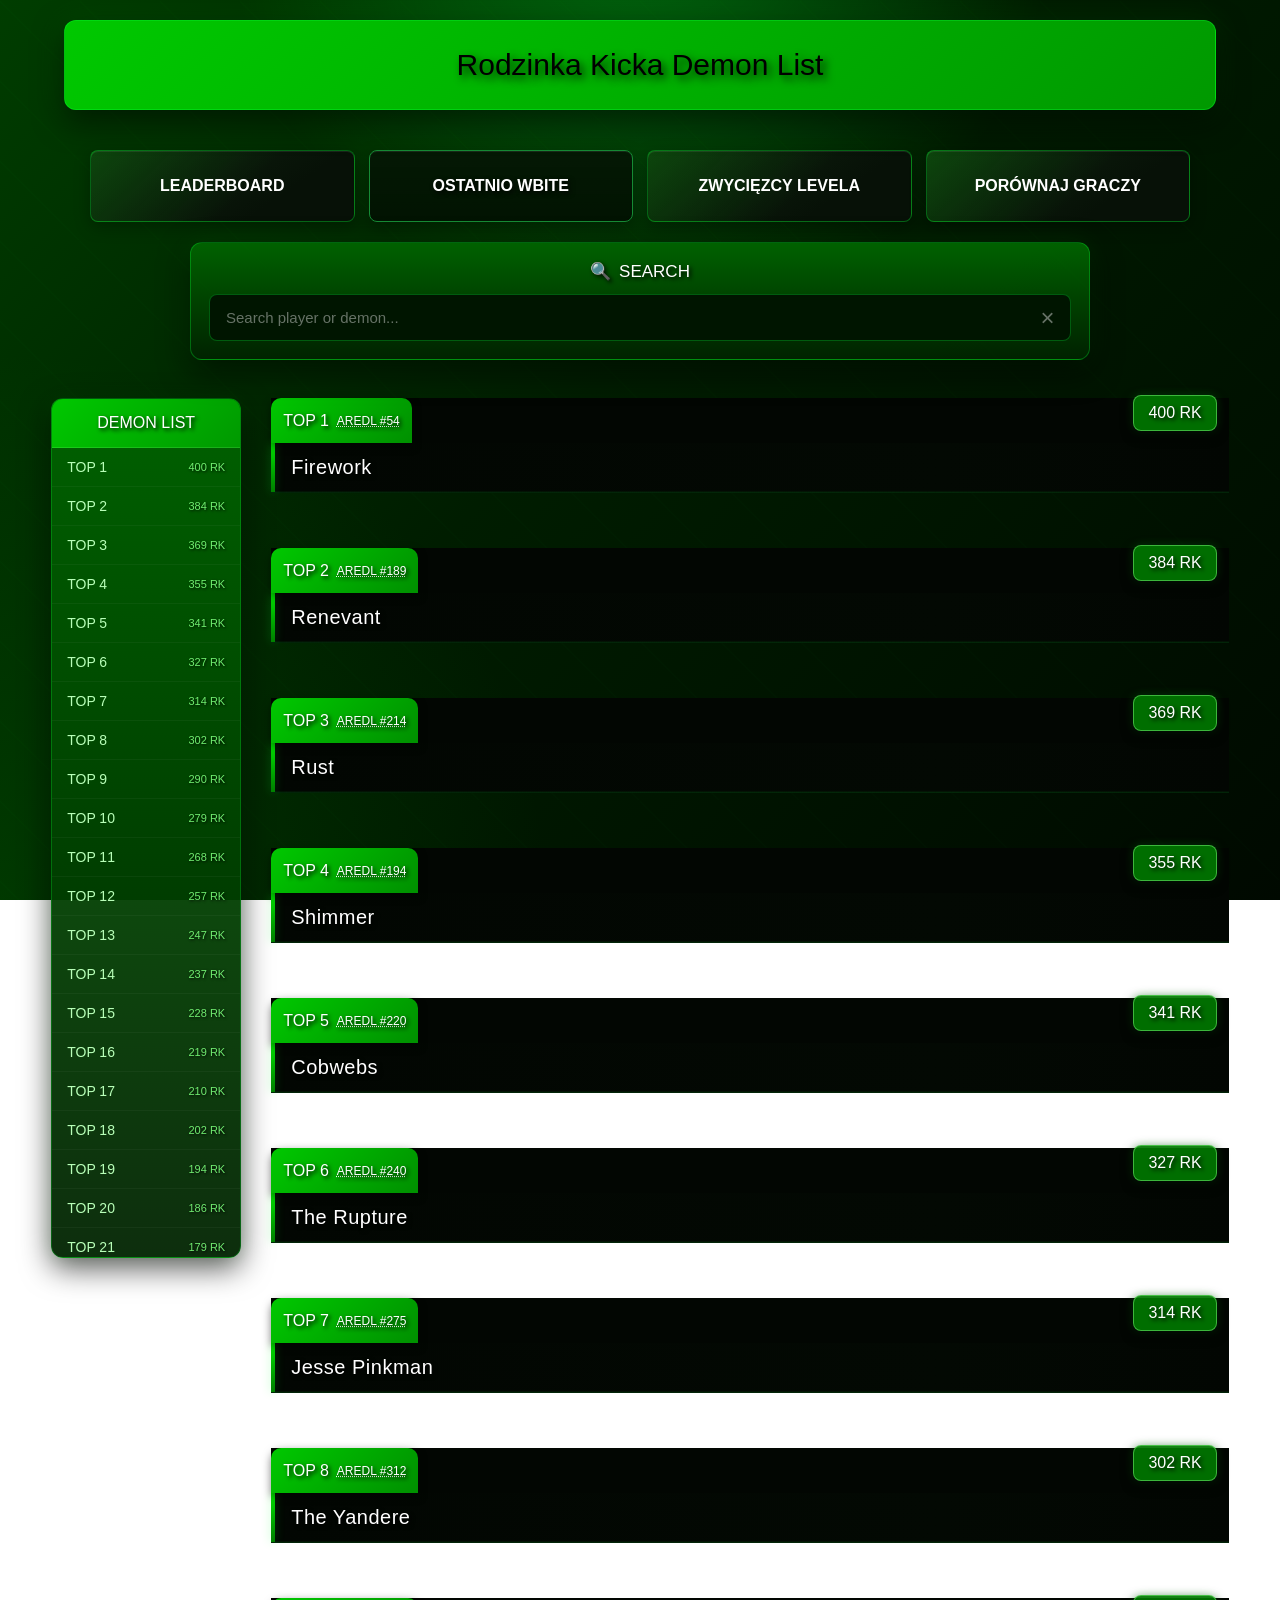
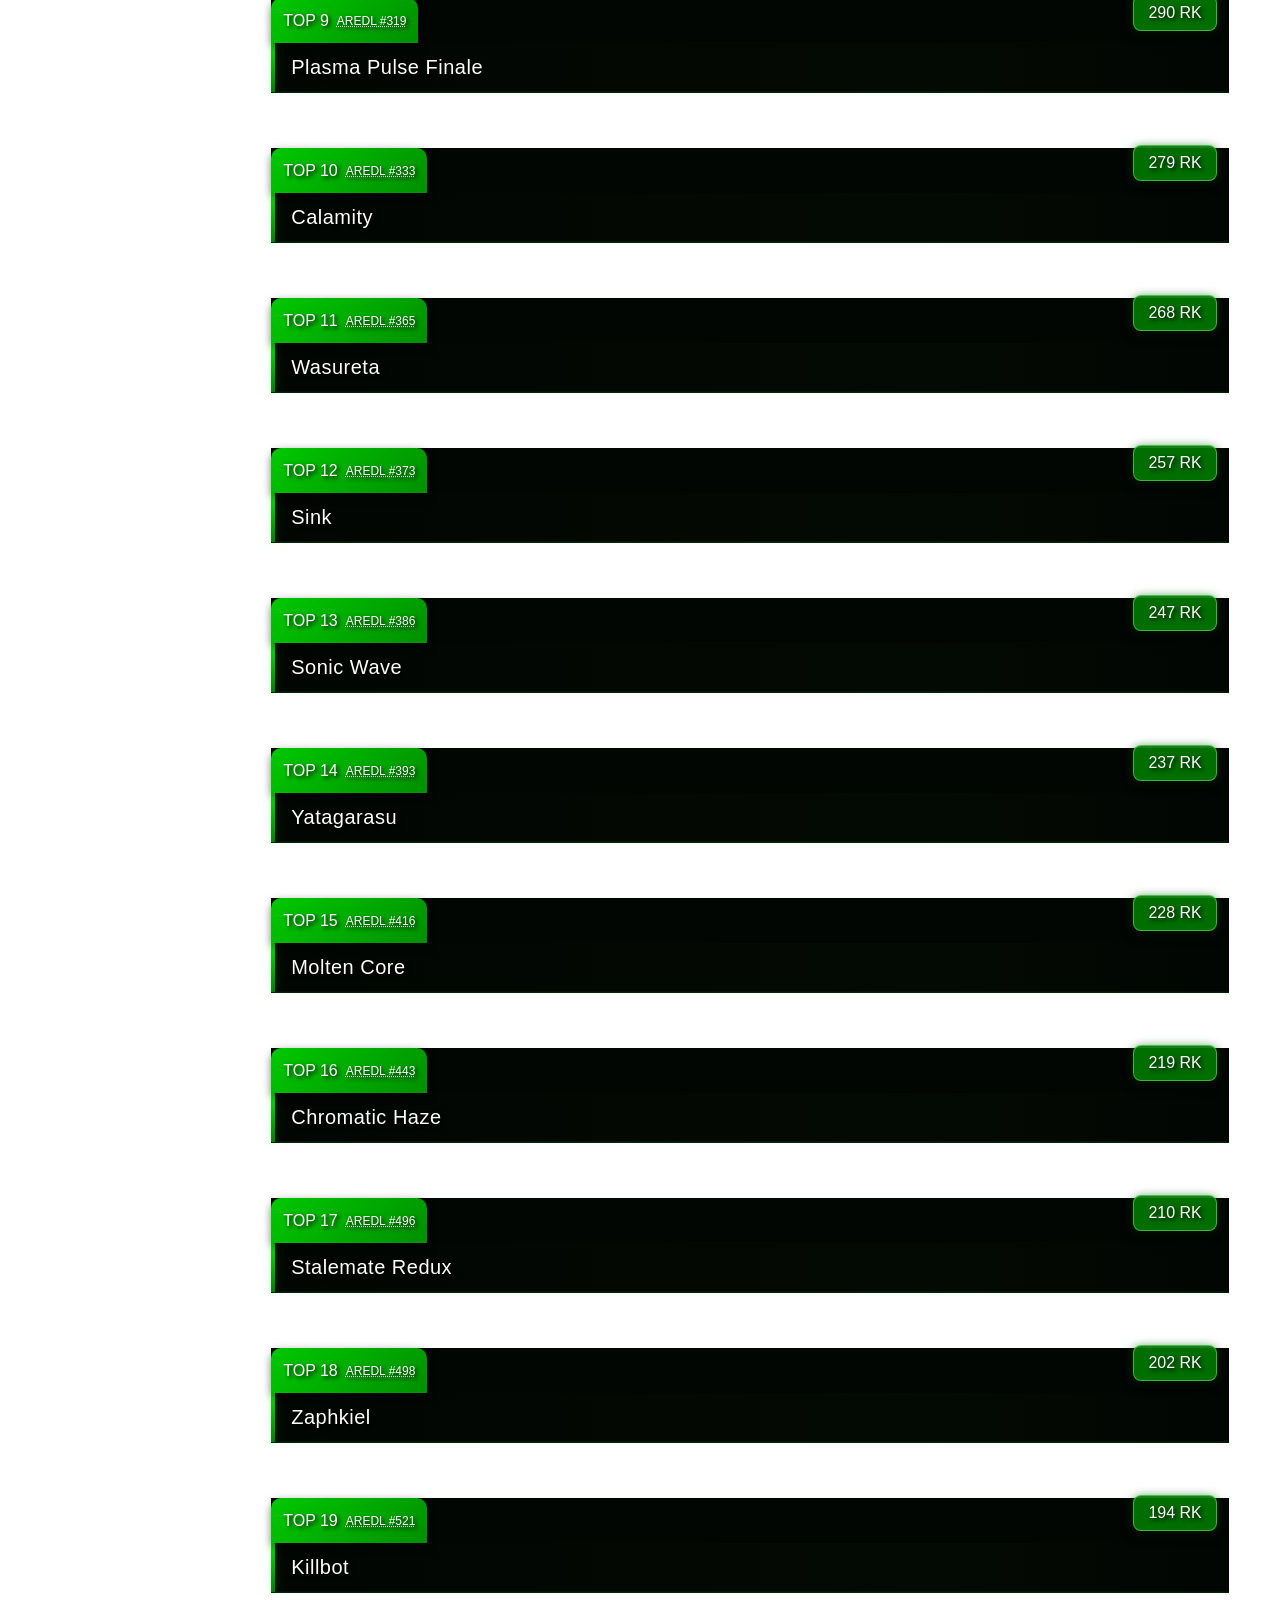
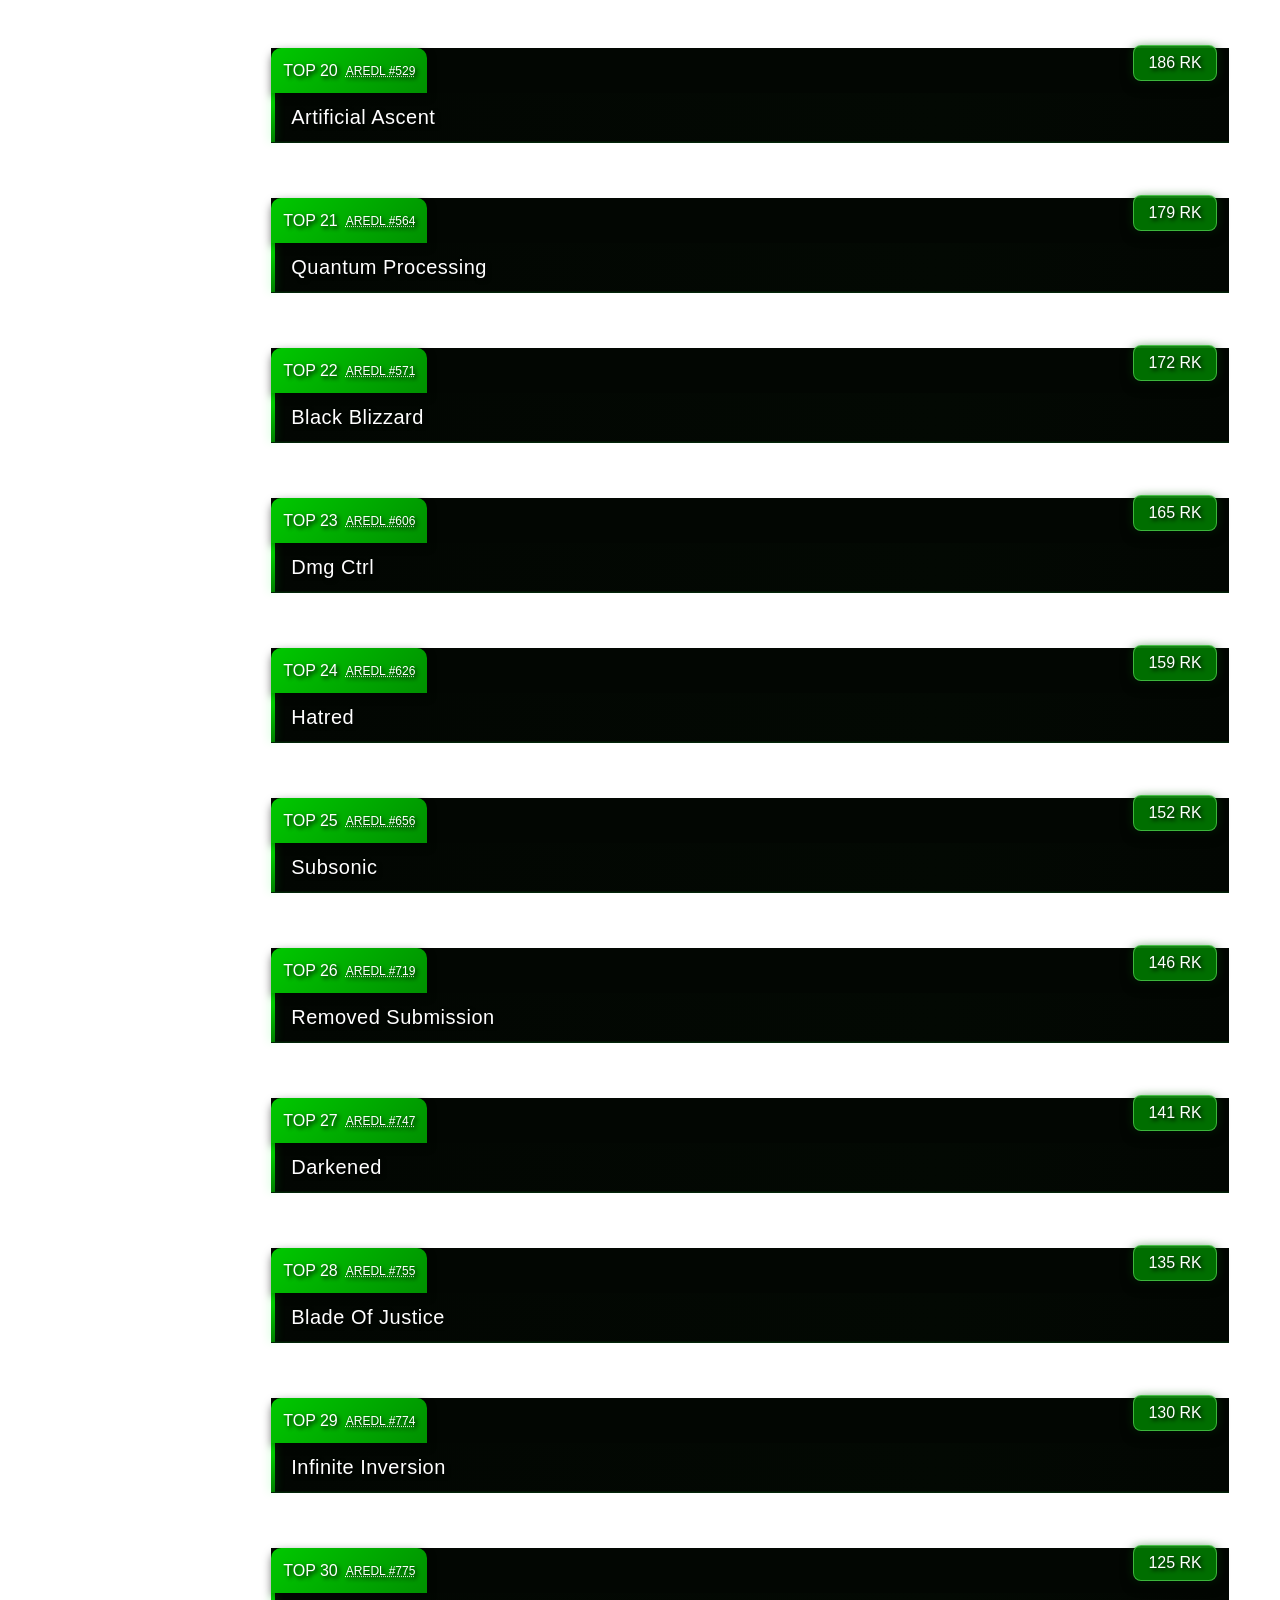
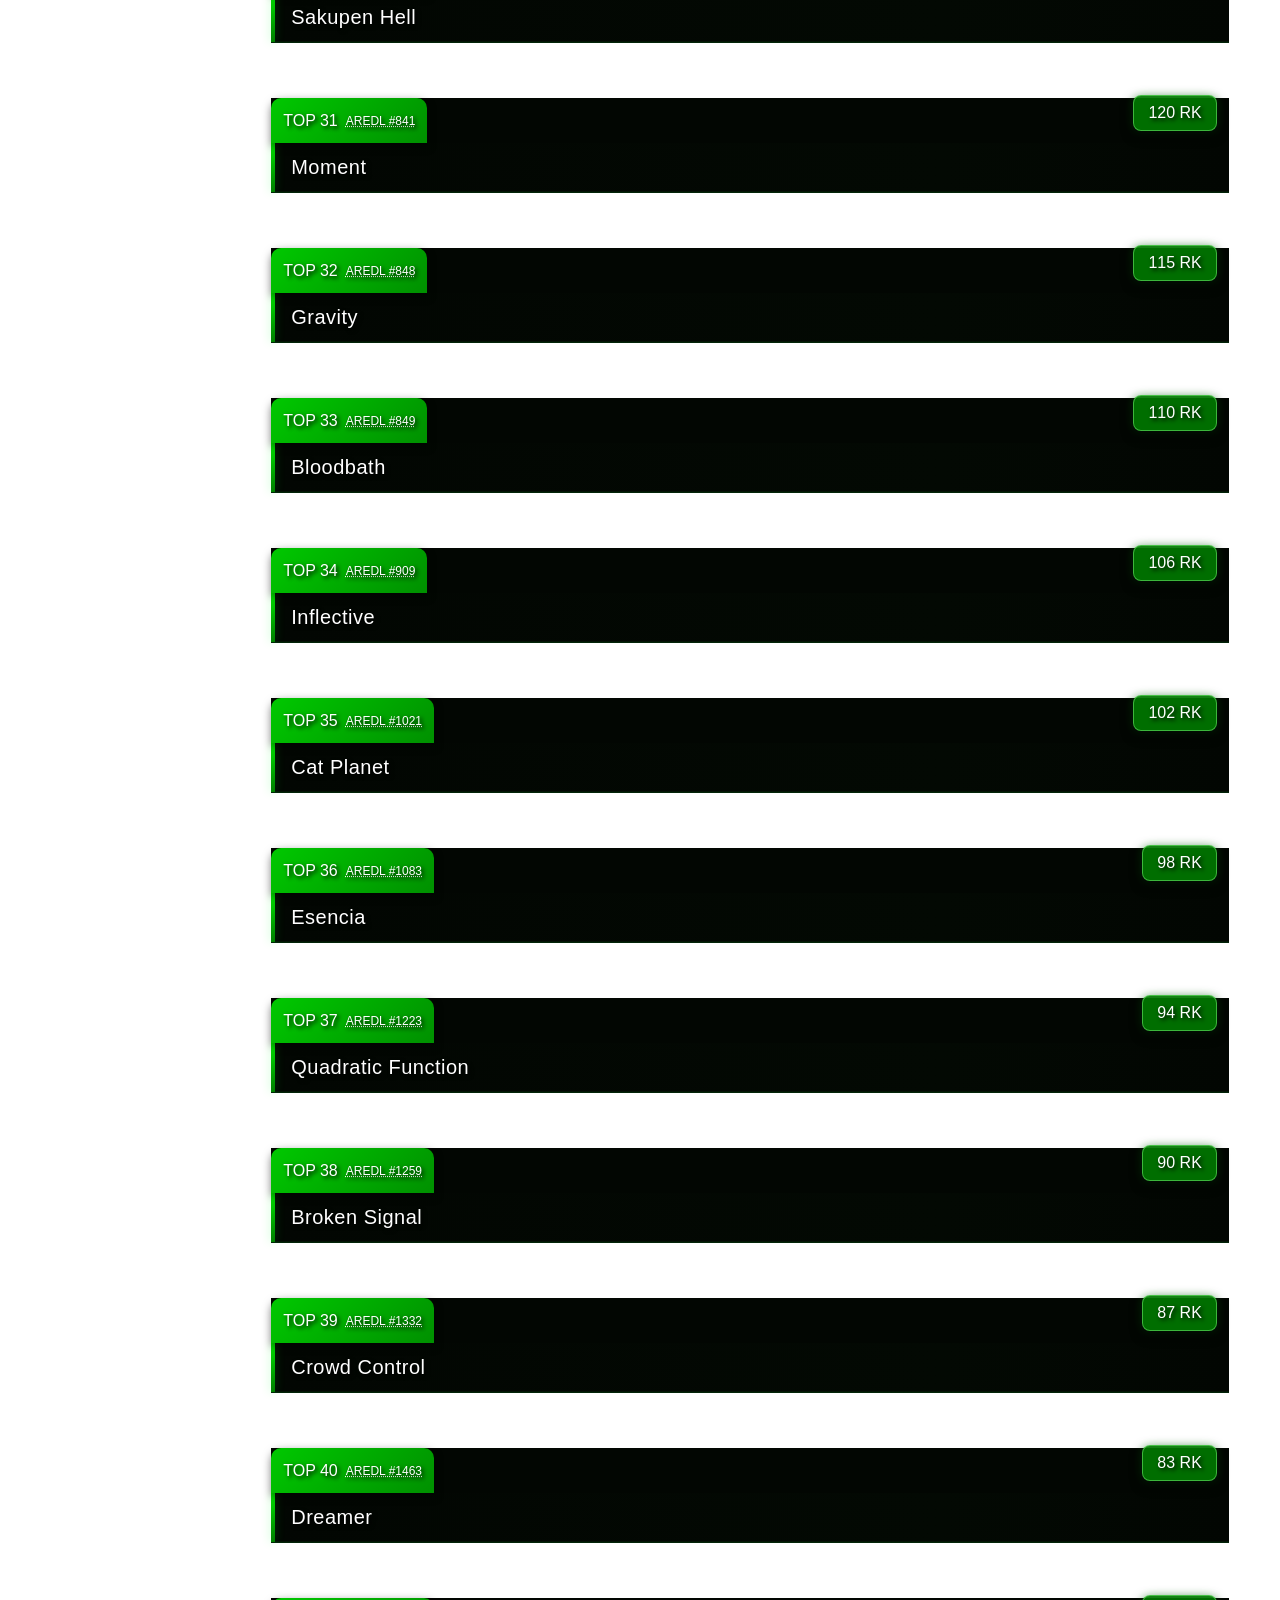
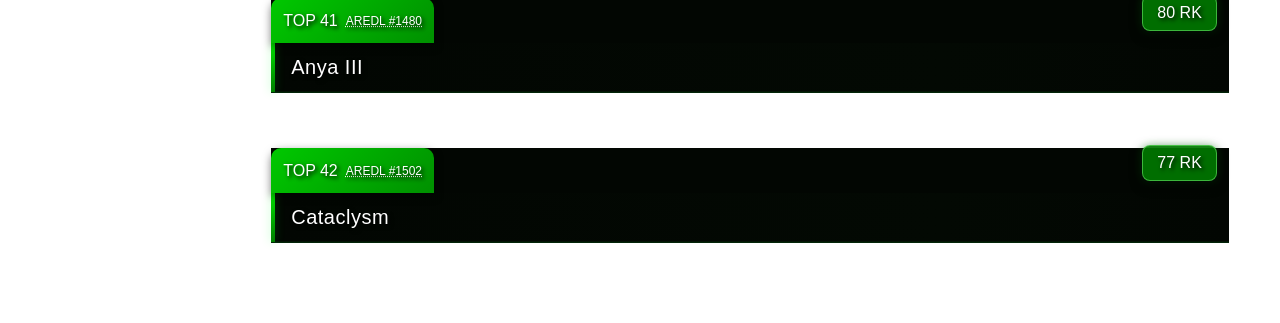
==== commit f5461135: "RKDL V.1.2.2" ====
--- a/main/index.html
+++ b/main/index.html
@@ -13,12 +13,7 @@
 
     <!-- HEADER -->
     <header id="hejder">
-        <a href="index.html" class="header-home" aria-label="RKDL — strona główna">
-            <span>Rodzinka</span>
-            <span>Kicka</span>
-            <span>Demon</span>
-            <span>List</span>
-        </a>
+        <a href="index.html" class="header-home">Rodzinka Kicka Demon List</a>
     </header>
     <div class="action-links">
         <a href="leaderboard.html" class="leaderboard-button">
--- a/main/style.css
+++ b/main/style.css
@@ -148,18 +148,22 @@
 }
 
 .header-home {
-    display: flex;
-    align-items: center;
-    justify-content: center;
-    gap: 28px;
-    color: black;
-    text-decoration: none;
+    display: inline-block;
+    color: #000;
+    text-decoration: none !important;
     text-shadow: 4px 4px 8px rgba(0, 0, 0, 0.8);
     transition: color 0.25s ease, transform 0.25s ease, text-shadow 0.25s ease;
 }
 
+.header-home:link,
+.header-home:visited,
+.header-home:active {
+    color: #000;
+    text-decoration: none !important;
+}
+
 .header-home:hover {
-    color: white;
+    color: #fff;
     transform: translateY(-3px);
     text-shadow: 0 0 10px white, 4px 4px 8px black;
 }
@@ -610,13 +614,7 @@
 
     .header-home {
 
-        flex-wrap: wrap;
-
-        gap: 8px 15px;
-
-        padding: 8px;
-
-        font-size: 0.9em;
+        font-size: clamp(15px, 4.2vw, 20px);
 
     }
 
@@ -1065,25 +1063,25 @@
 }
 
 .action-links {
-    display: flex;
-    justify-content: center;
-    align-items: center;
-    flex-wrap: wrap;
+    display: grid;
+    grid-template-columns: repeat(4, minmax(0, 1fr));
     gap: 14px;
+    width: min(90%, 1100px);
     margin: 20px auto;
 }
 
 .action-links .leaderboard-button {
-    width: 250px;
+    width: 100%;
     height: 72px;
     margin: 0;
     display: flex;
     align-items: center;
     justify-content: center;
+    padding: 12px 16px;
+    text-align: center;
 }
 
 .recently-button {
-    min-width: 250px;
     min-height: 72px;
     display: flex;
     align-items: center;
@@ -1878,6 +1876,14 @@
 
 @media (max-width: 800px) {
 
+    .action-links {
+
+        grid-template-columns: repeat(2, minmax(0, 1fr));
+
+        width: 94%;
+
+    }
+
     .leaderboard-row {
 
         grid-template-columns:
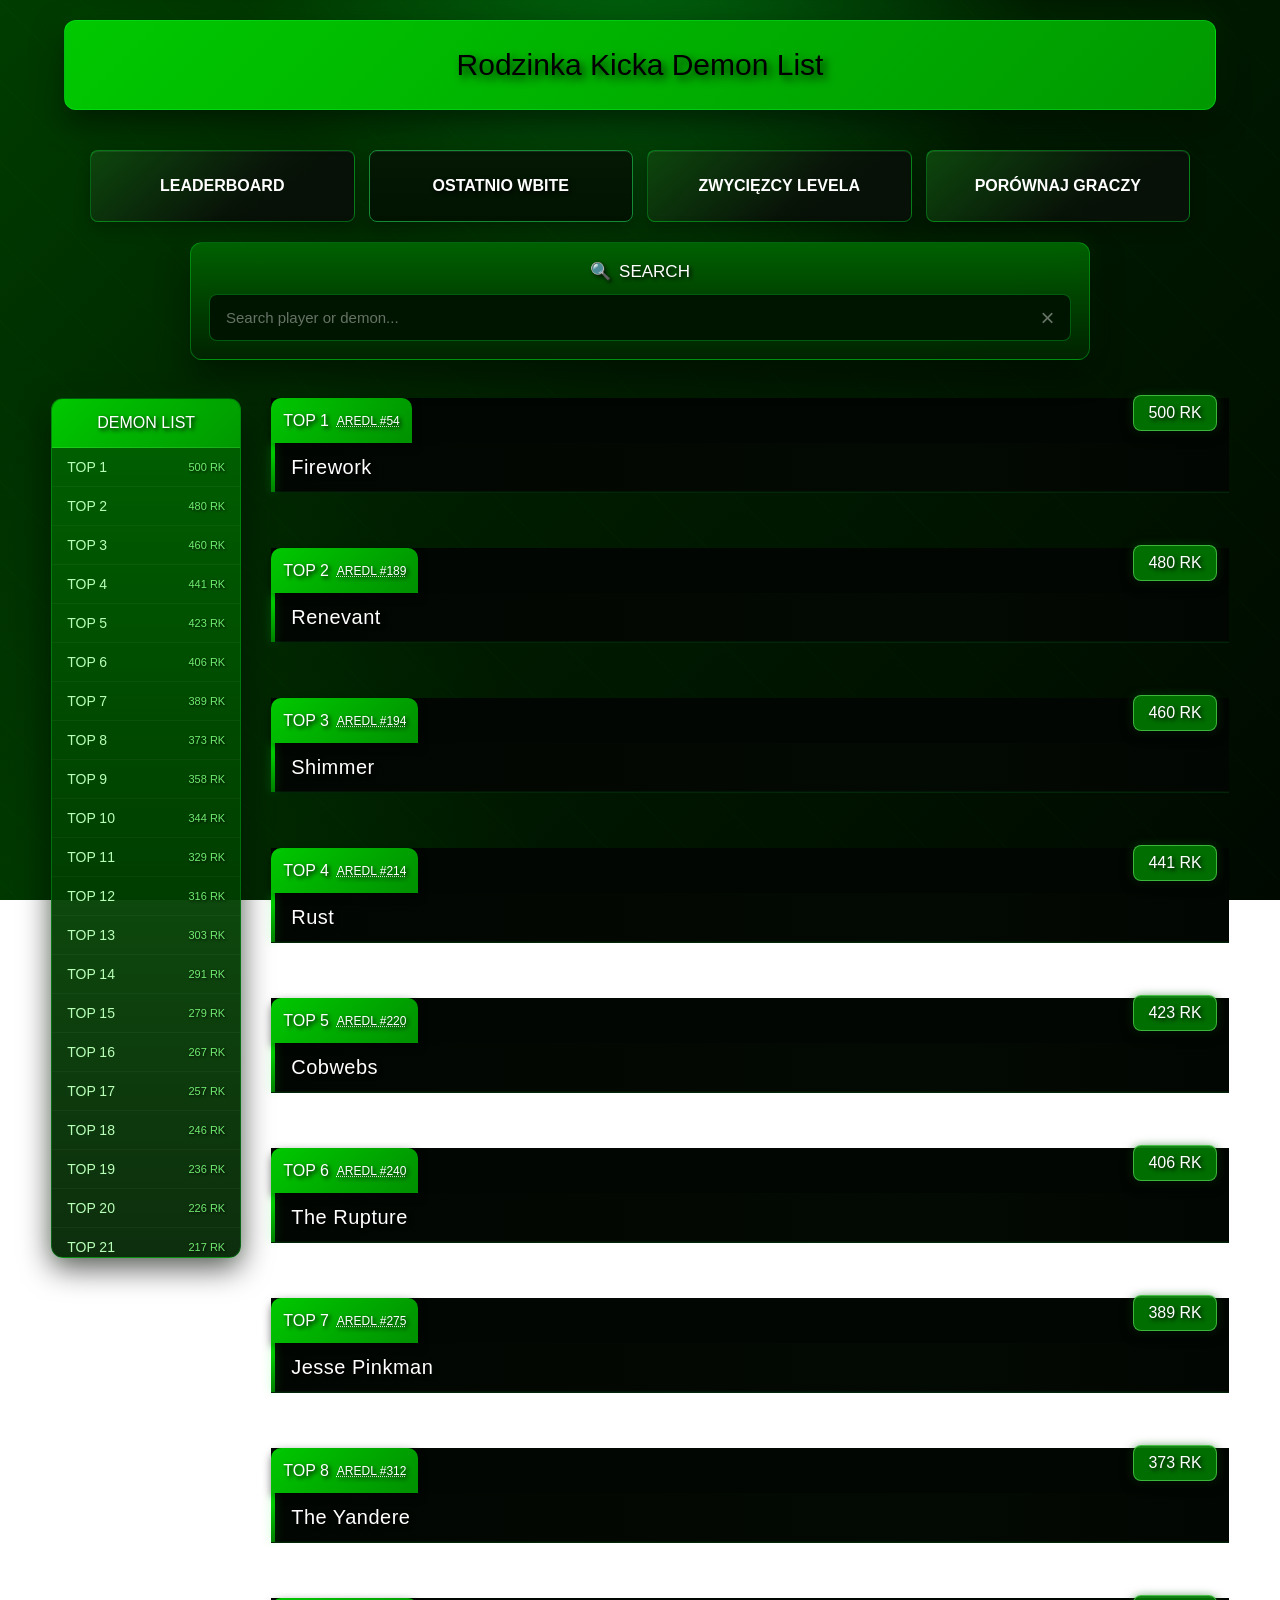
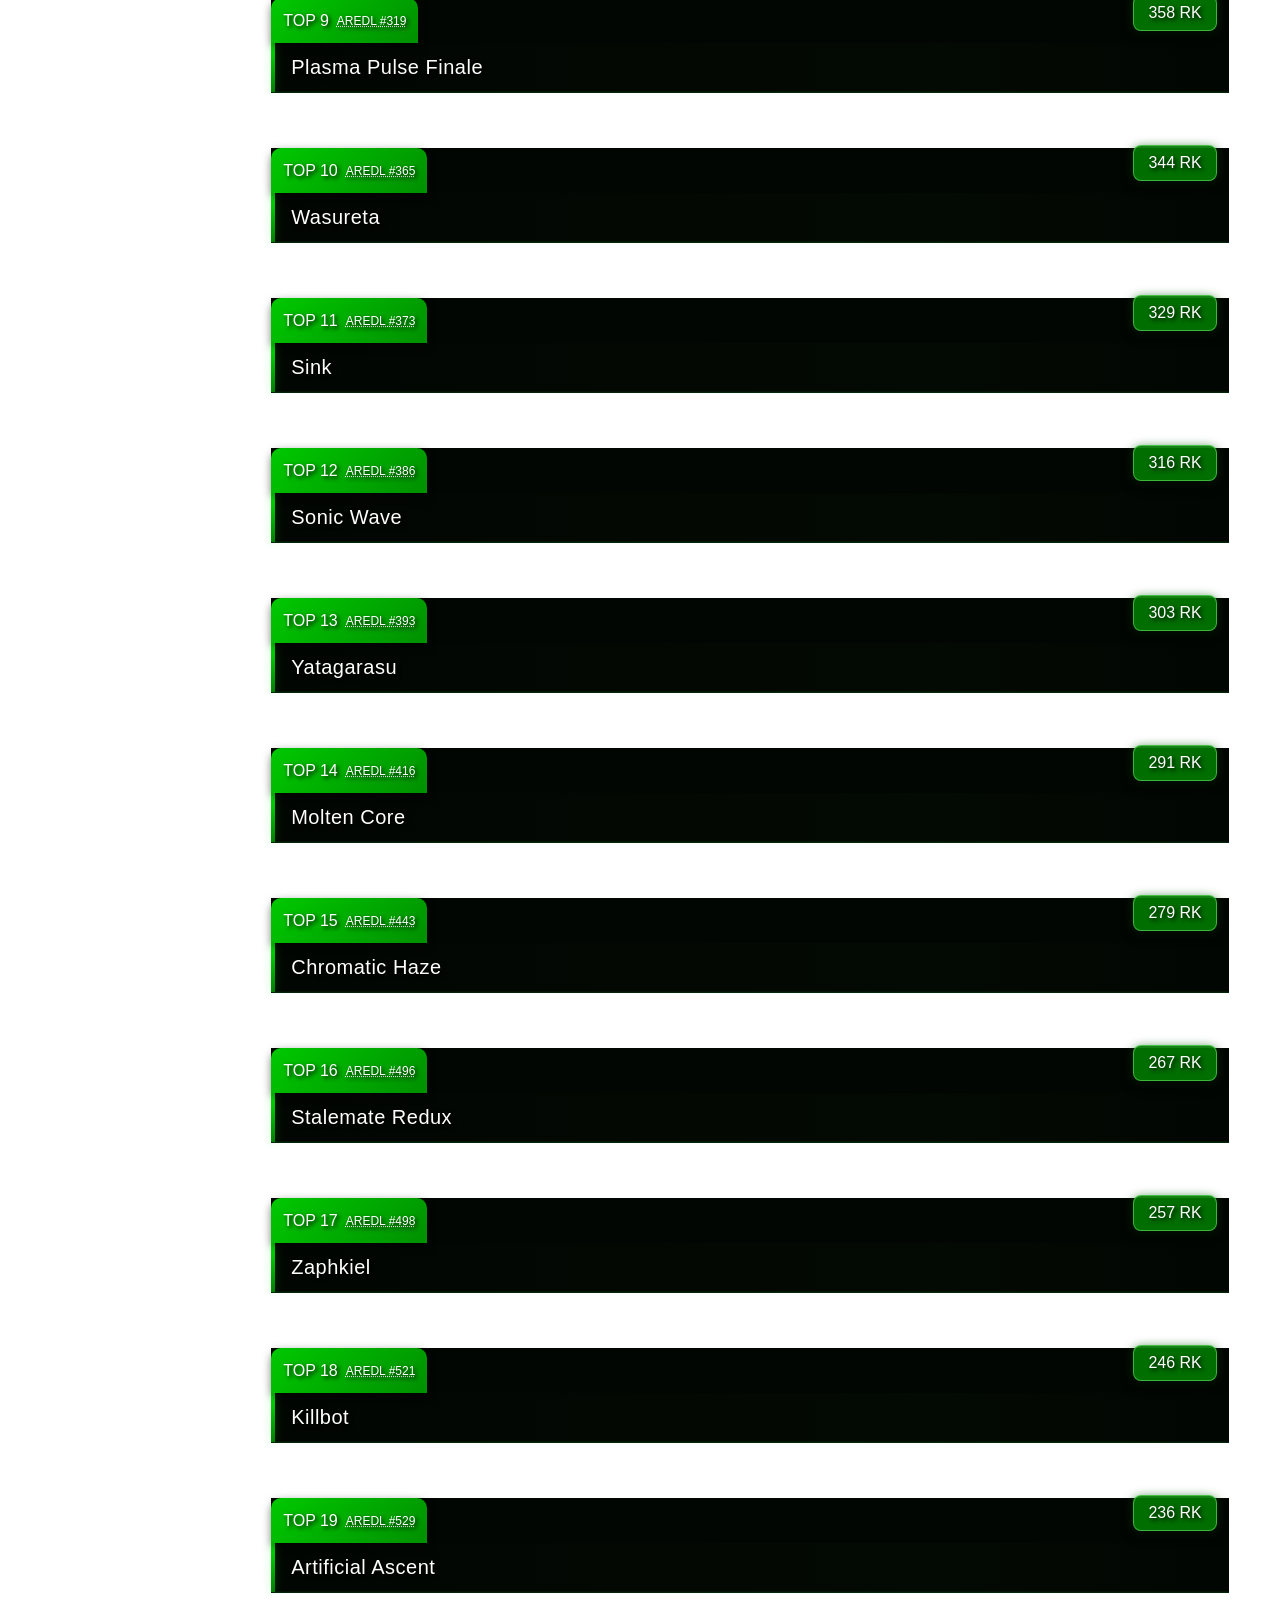
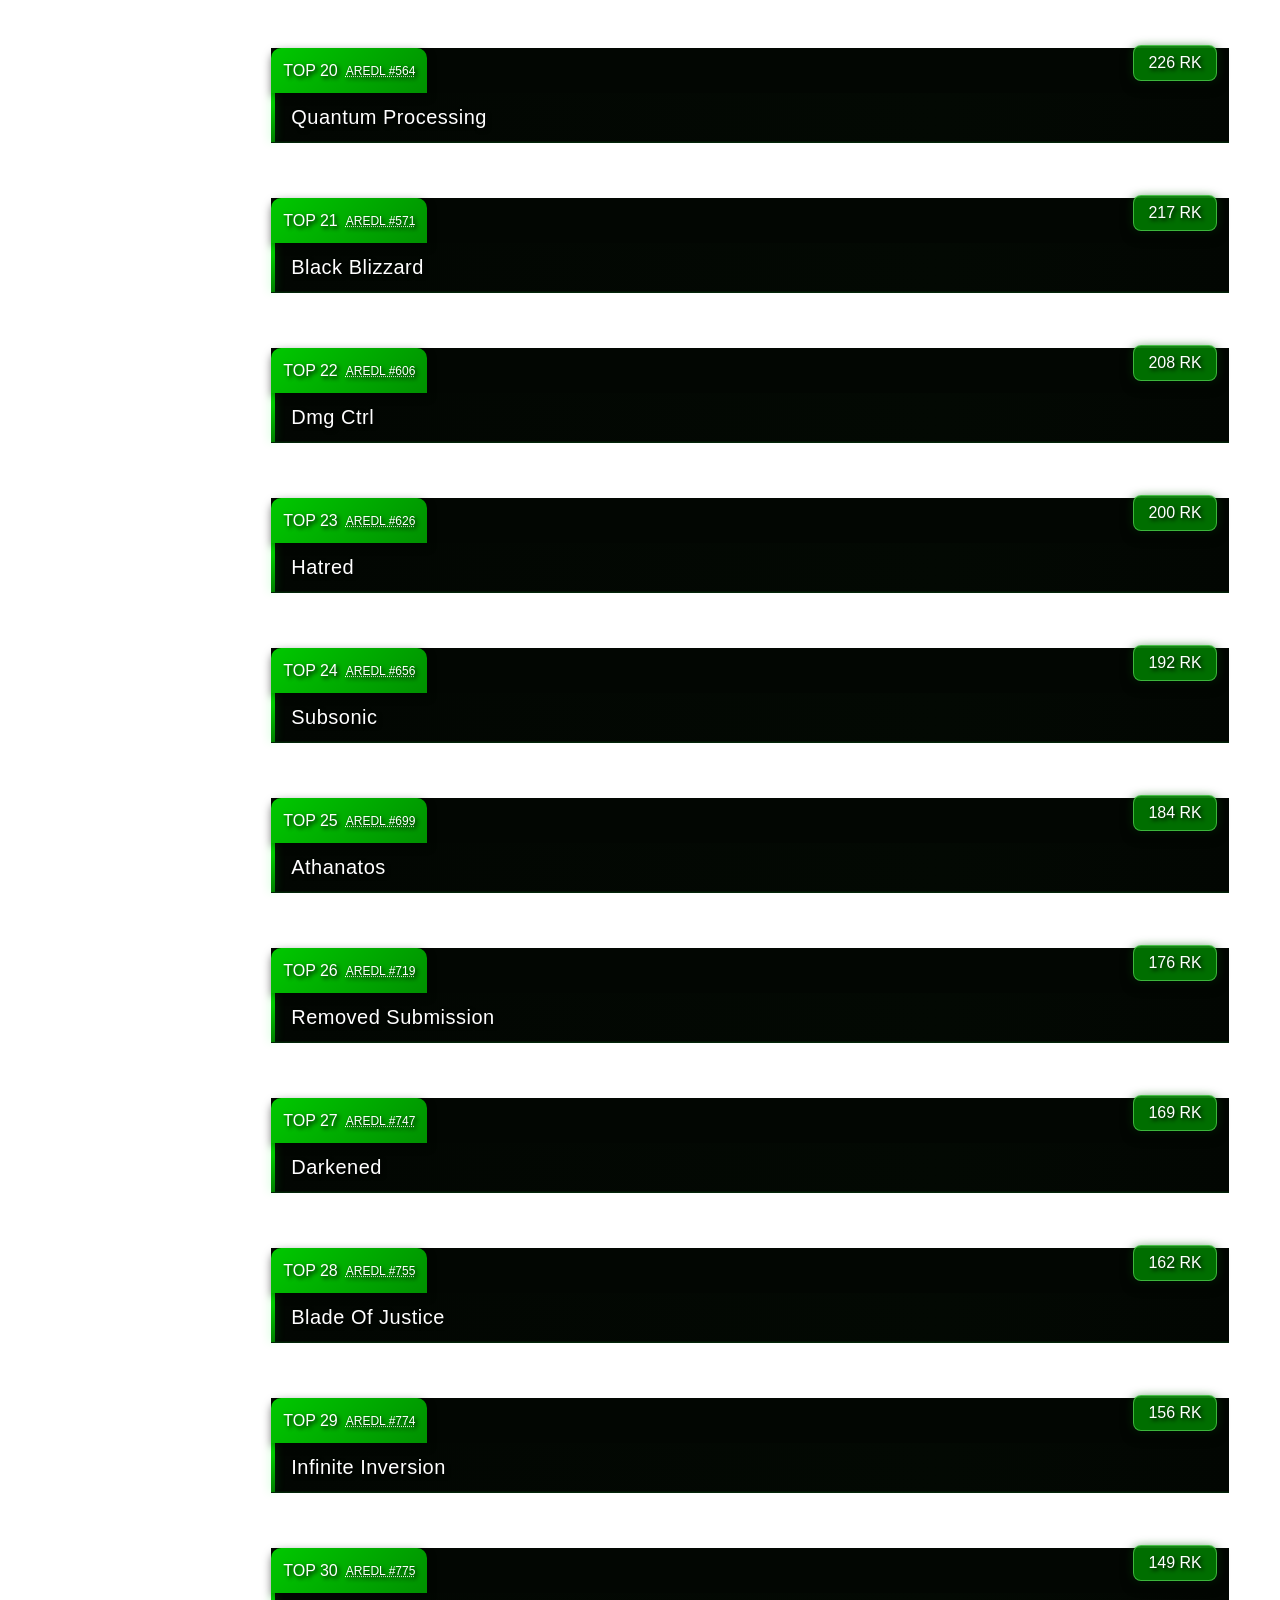
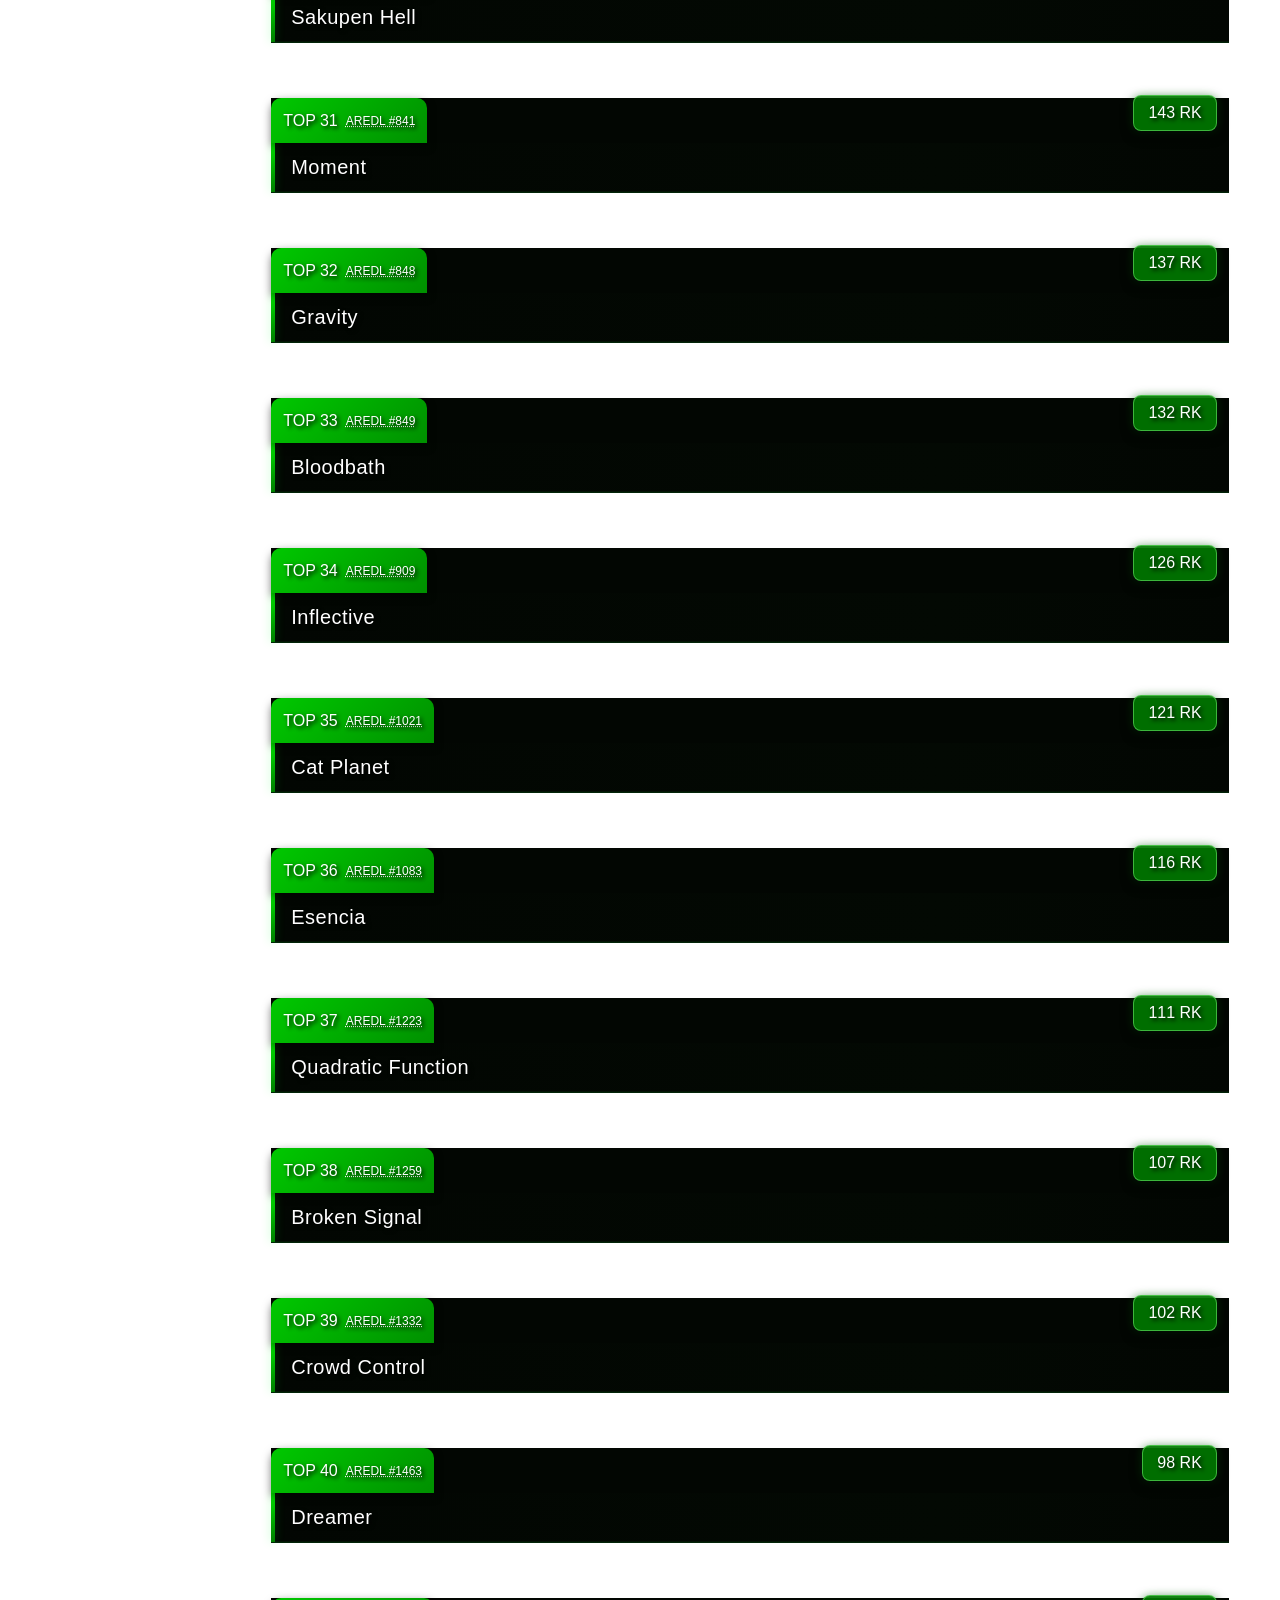
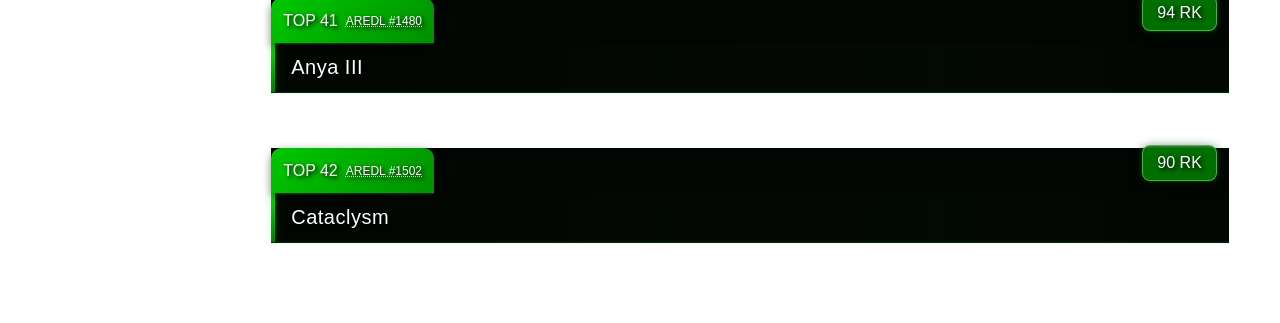
==== commit c7fa3419: "RKDL V.1.2.4-1" ====
--- a/main/index.html
+++ b/main/index.html
@@ -79,7 +79,7 @@
     </main>
 
 
-    <script src="./shared.js"></script>
-    <script src="./main.js"></script>
+    <script src="./shared.js?v=1.2.4"></script>
+    <script src="./main.js?v=1.2.3"></script>
 </body>
 </html>
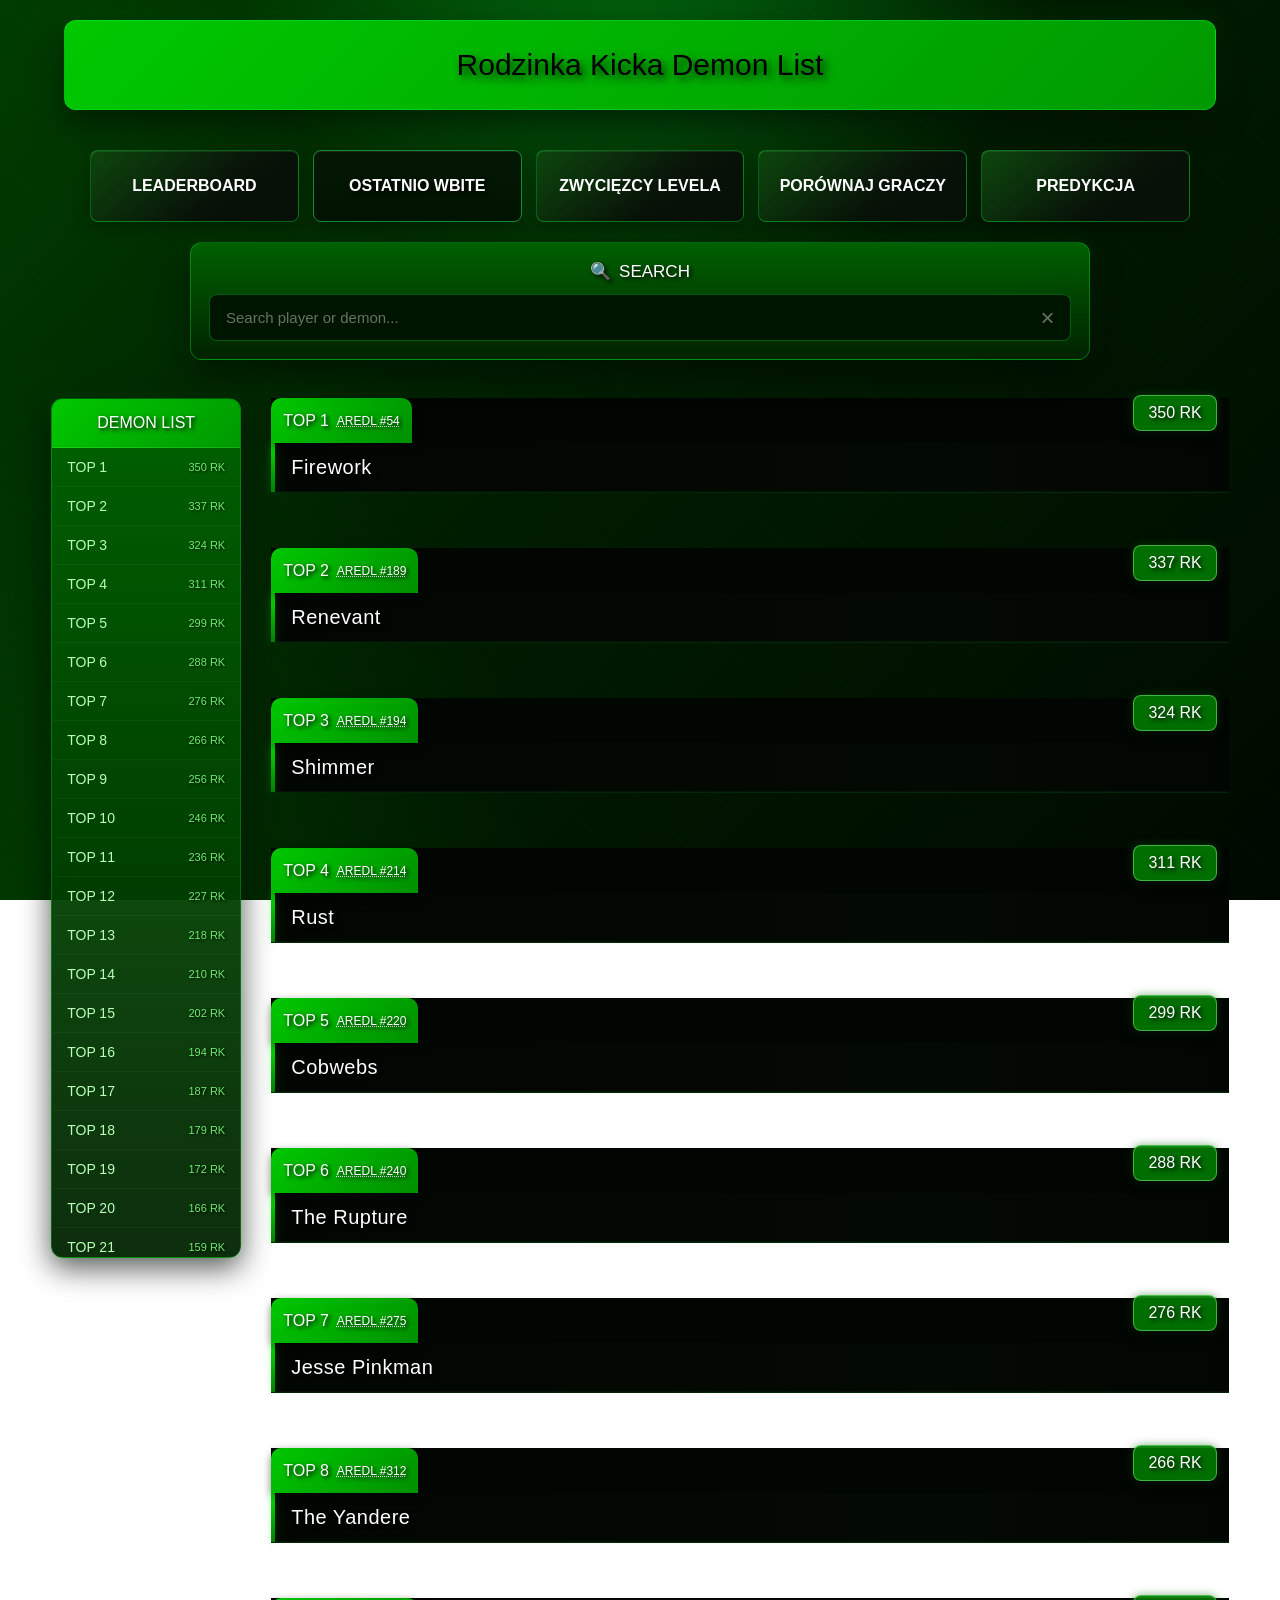
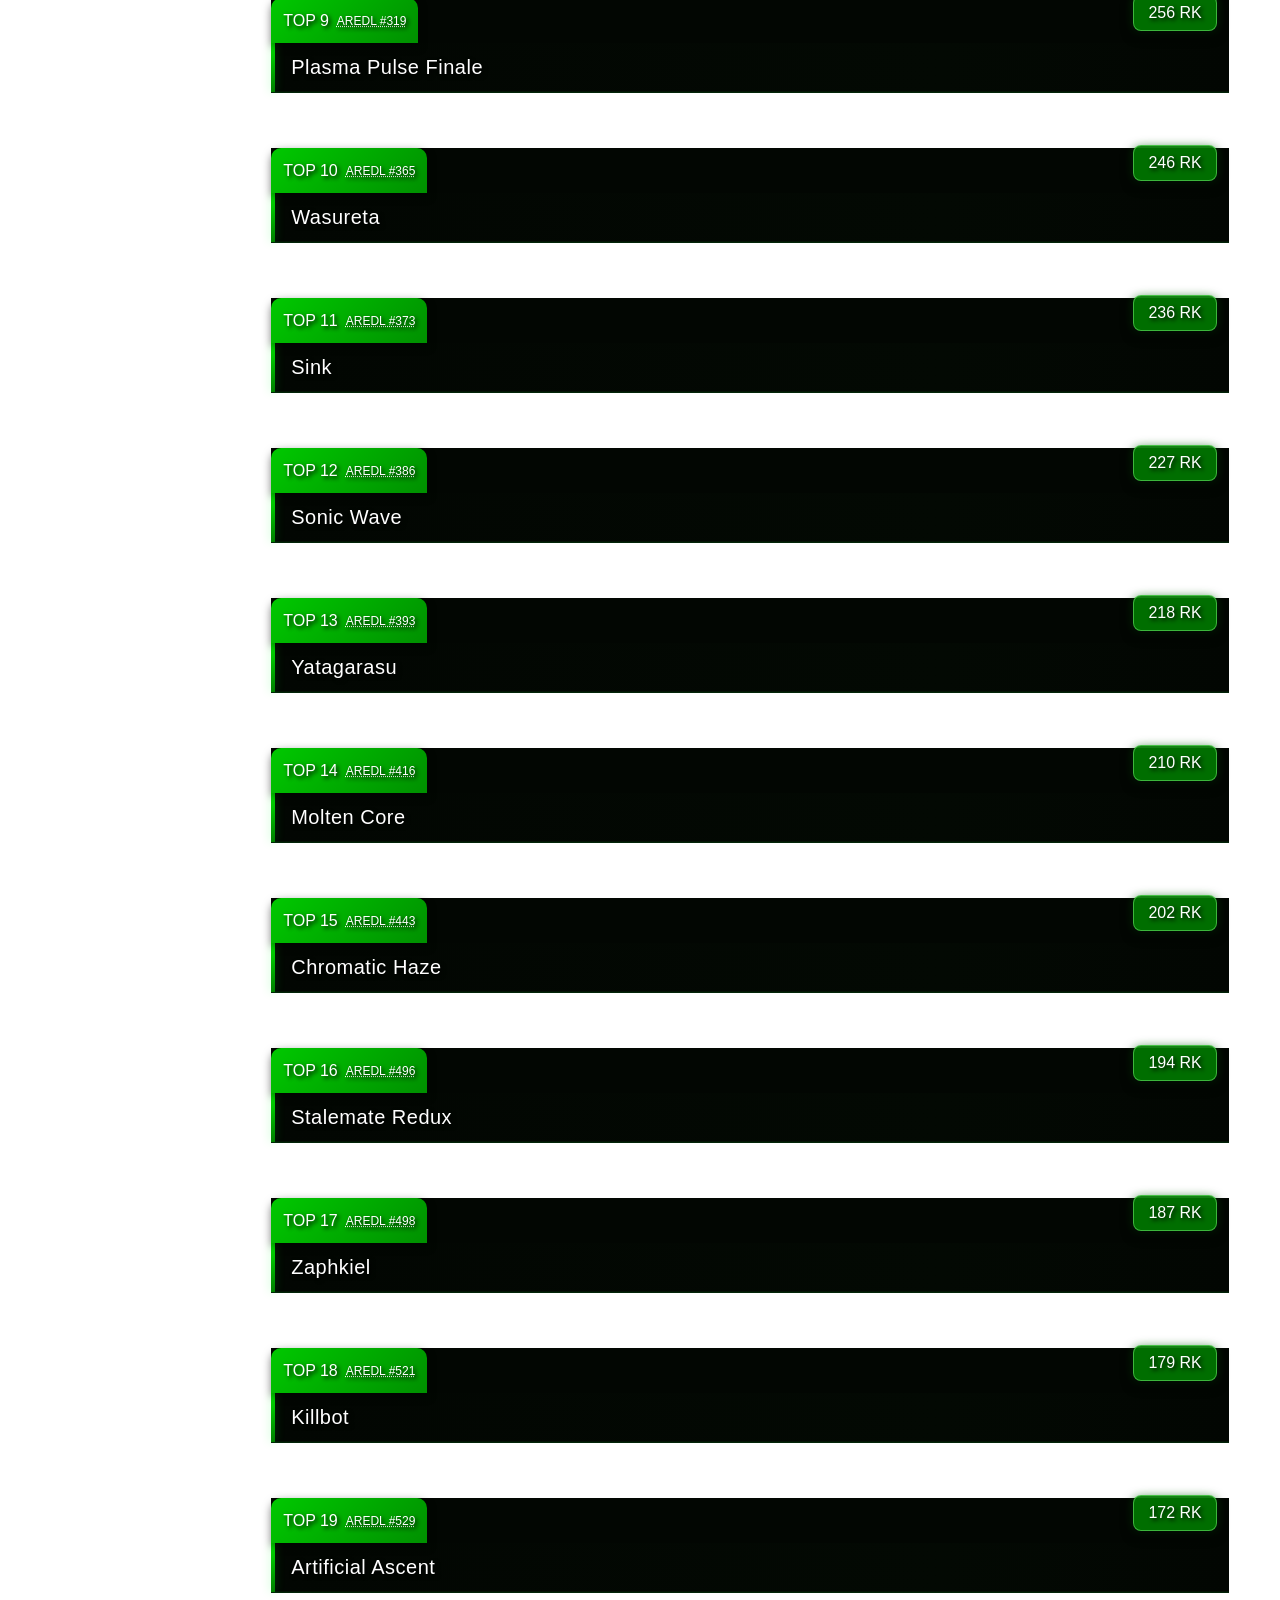
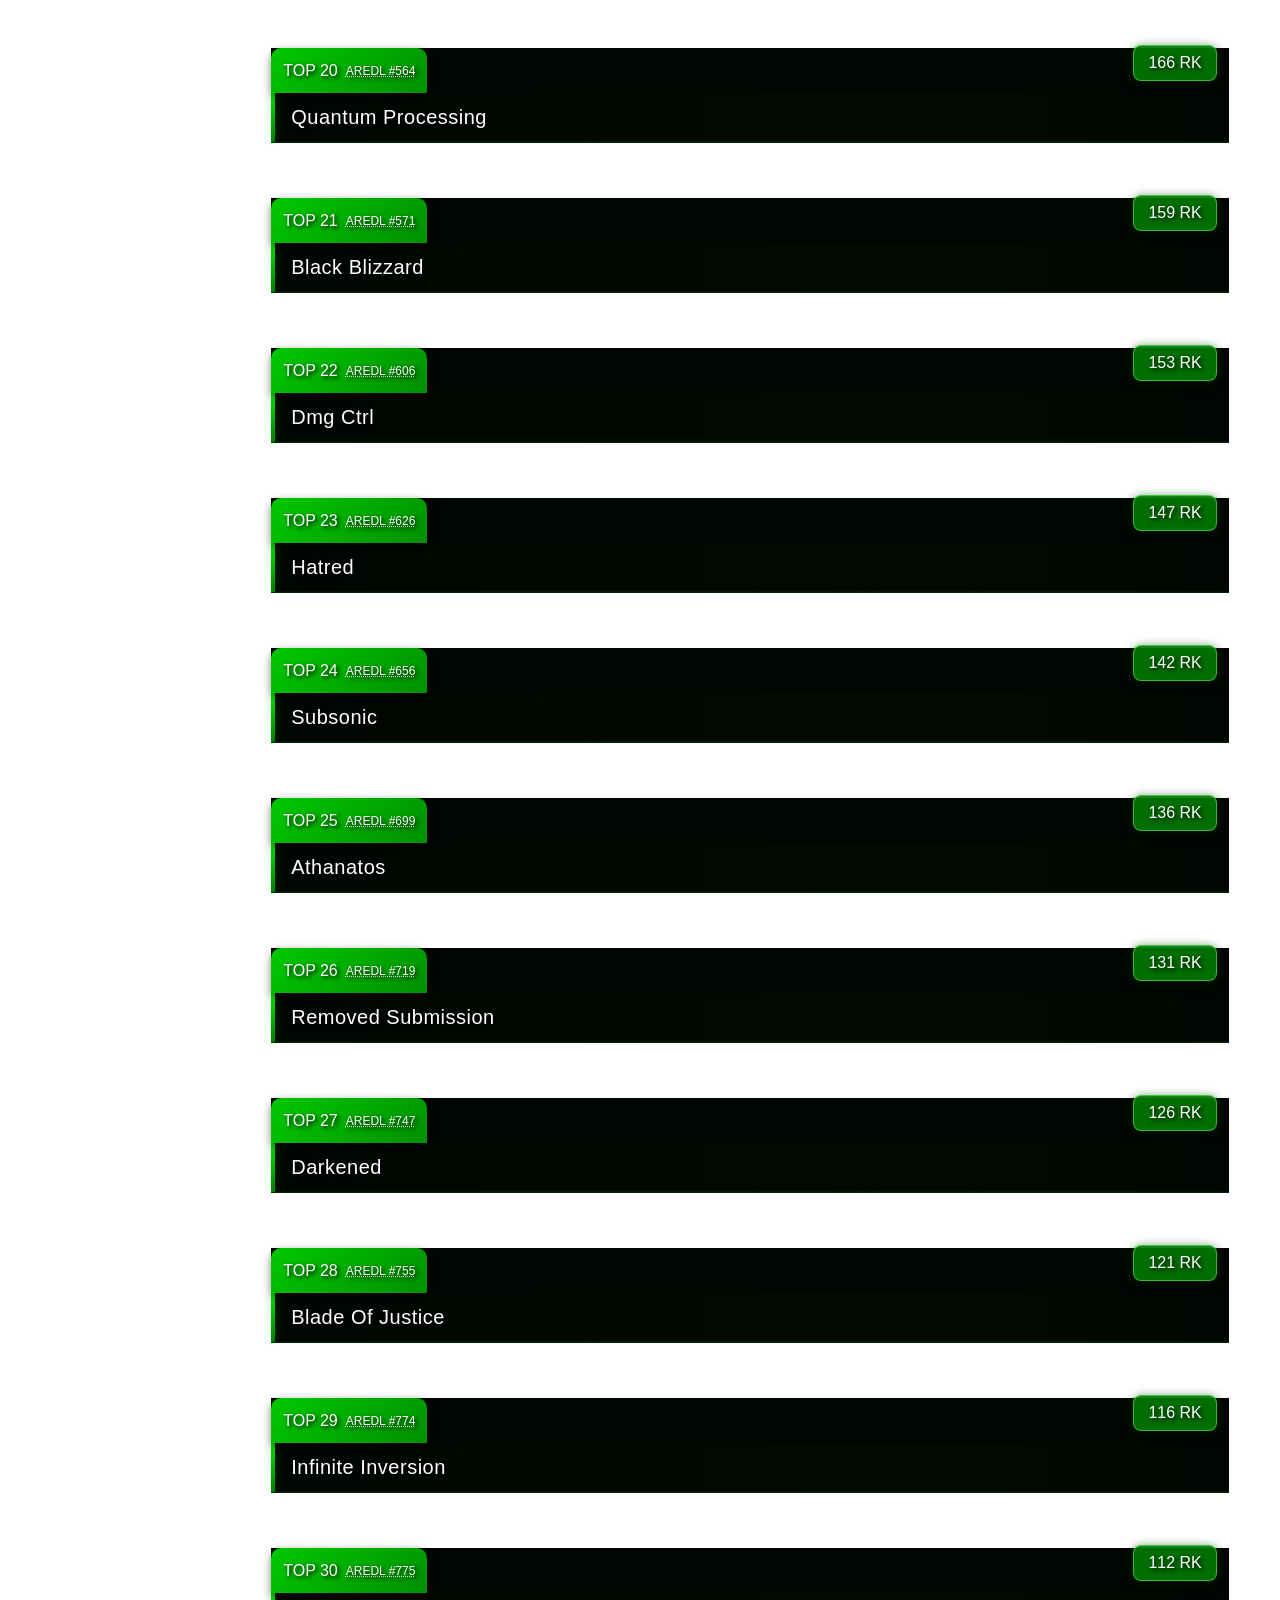
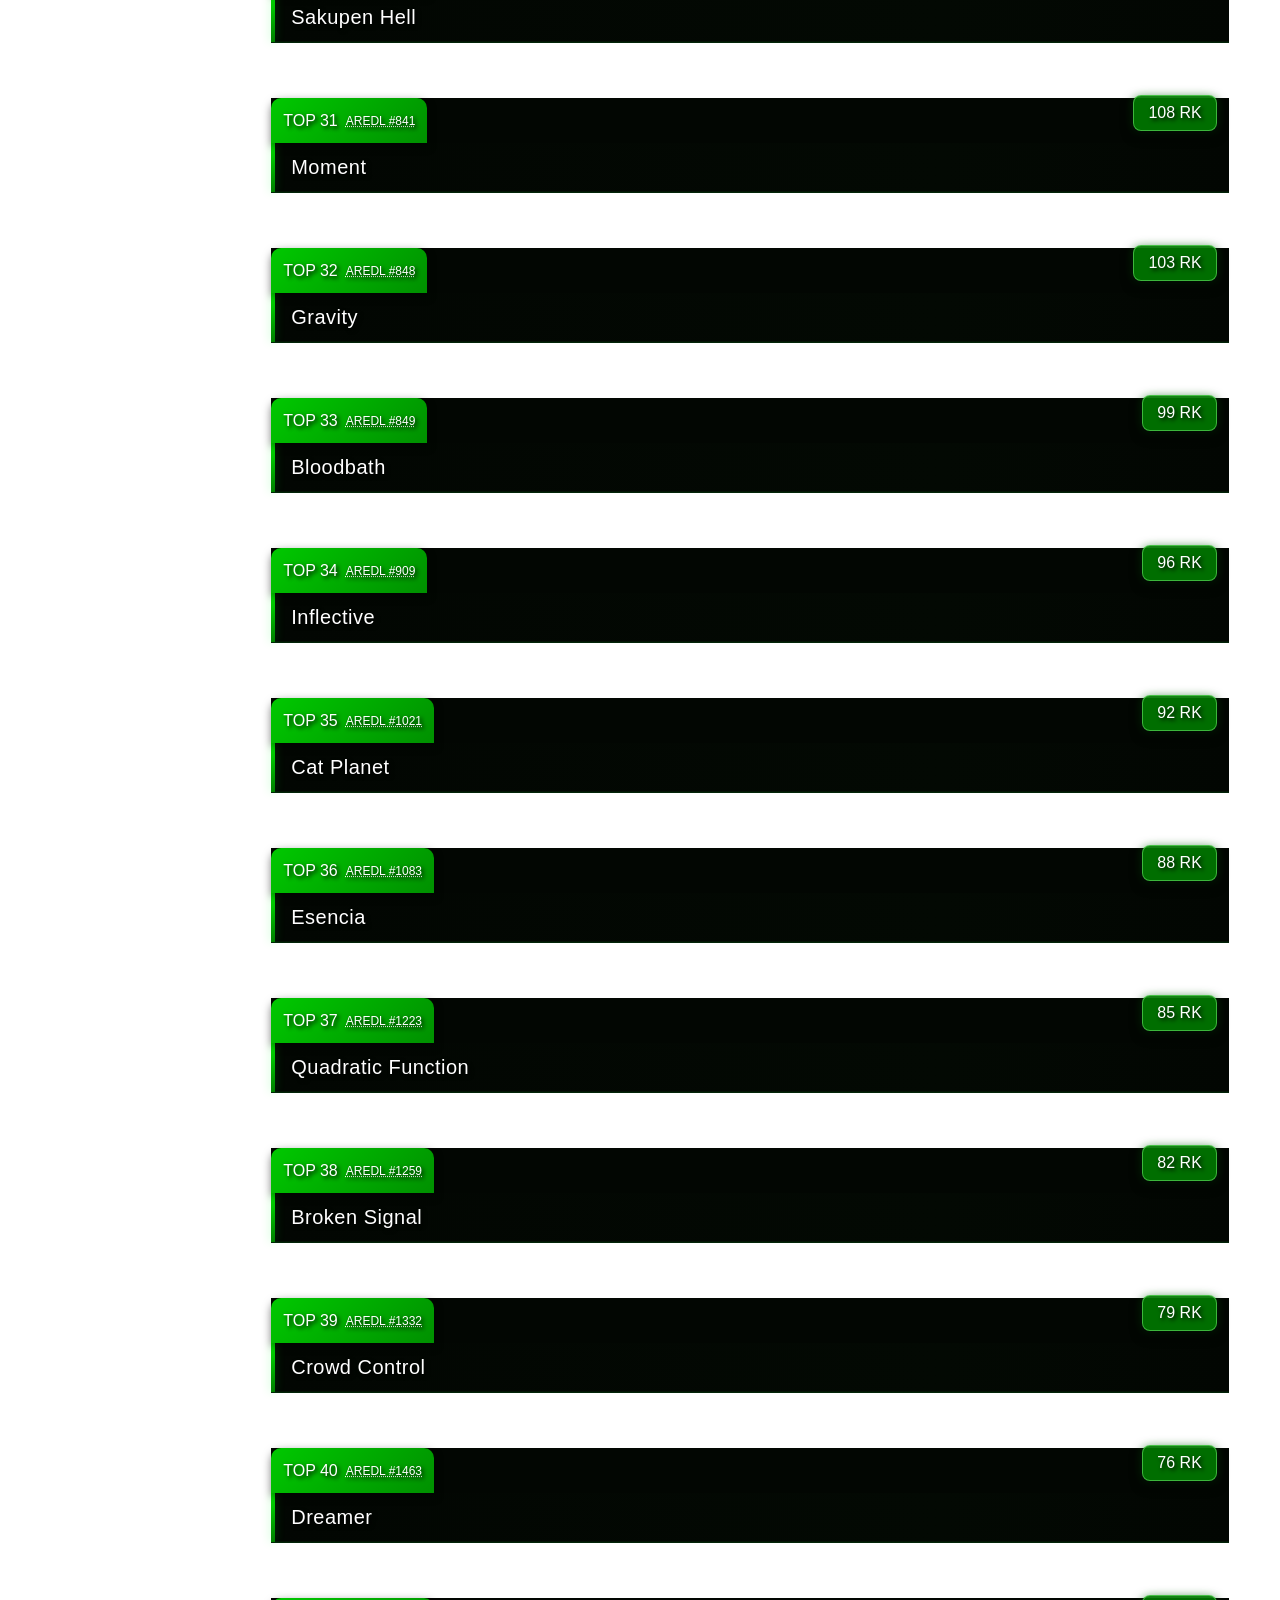
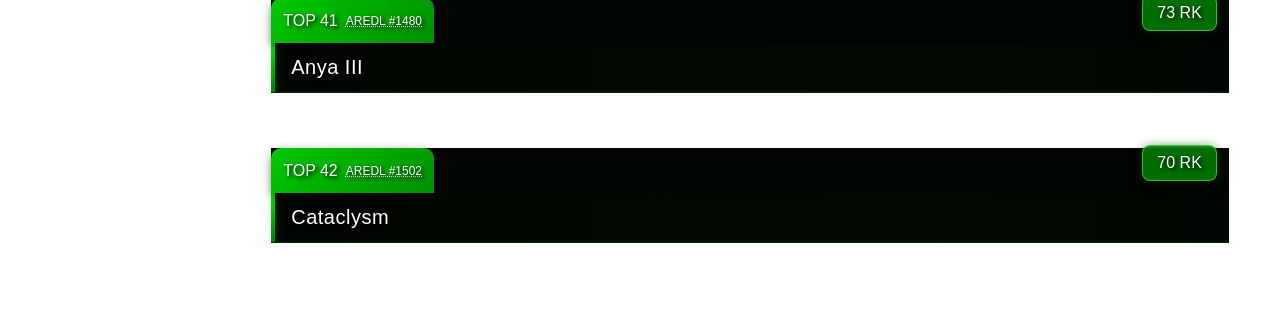
==== commit 1ac43b45: "RKDL V.1.2.5" ====
--- a/main/index.html
+++ b/main/index.html
@@ -6,7 +6,7 @@
 
     <title>RKDL</title>
 
-    <link rel="stylesheet" href="style.css">
+    <link rel="stylesheet" href="style.css?v=1.2.5">
 </head>
 
 <body>
@@ -27,6 +27,9 @@
         </a>
         <a href="compare.html" class="leaderboard-button">
         PORÓWNAJ GRACZY
+        </a>
+        <a href="prediction.html" class="leaderboard-button">
+        PREDYKCJA
         </a>
     </div>
 
@@ -79,7 +82,7 @@
     </main>
 
 
-    <script src="./shared.js?v=1.2.4"></script>
+    <script src="./shared.js?v=1.2.5"></script>
     <script src="./main.js?v=1.2.3"></script>
 </body>
 </html>
--- a/main/style.css
+++ b/main/style.css
@@ -1064,7 +1064,7 @@
 
 .action-links {
     display: grid;
-    grid-template-columns: repeat(4, minmax(0, 1fr));
+    grid-template-columns: repeat(5, minmax(0, 1fr));
     gap: 14px;
     width: min(90%, 1100px);
     margin: 20px auto;
@@ -1442,6 +1442,116 @@
     margin-top: 8px;
 }
 
+.prediction-page {
+    width: min(760px, 90%);
+    margin: 40px auto 80px;
+}
+
+.prediction-title {
+    margin-bottom: 12px;
+    text-align: center;
+    font-size: 32px;
+}
+
+.prediction-description {
+    margin-bottom: 24px;
+    color: rgba(255, 255, 255, 0.75);
+    line-height: 1.6;
+    text-align: center;
+}
+
+.prediction-form {
+    display: grid;
+    gap: 12px;
+    padding: 22px;
+    background: linear-gradient(145deg, rgba(0, 50, 0, 0.72), rgba(0, 0, 0, 0.82));
+    border: 1px solid rgba(0, 255, 50, 0.32);
+    border-radius: 14px;
+    box-shadow: 0 12px 32px rgba(0, 0, 0, 0.3);
+}
+
+.prediction-form label {
+    font-weight: bold;
+}
+
+.prediction-form input {
+    width: 100%;
+    min-height: 48px;
+    padding: 10px 12px;
+    color: white;
+    background: linear-gradient(145deg, #111, #071107);
+    border: 1px solid rgba(0, 220, 0, 0.55);
+    border-radius: 10px;
+    font: inherit;
+}
+
+.prediction-form input:focus-visible {
+    outline: 2px solid #00c800;
+    outline-offset: 2px;
+}
+
+.prediction-form small {
+    color: rgba(255, 255, 255, 0.65);
+    line-height: 1.5;
+}
+
+.prediction-form .leaderboard-button {
+    width: 100%;
+    margin: 6px 0 0;
+    cursor: pointer;
+    font: inherit;
+    font-weight: bold;
+}
+
+.prediction-form .leaderboard-button:disabled {
+    cursor: wait;
+    opacity: 0.65;
+}
+
+.prediction-result {
+    display: grid;
+    gap: 12px;
+    margin-top: 22px;
+    padding: 22px;
+    background: linear-gradient(145deg, rgba(0, 50, 0, 0.72), rgba(0, 0, 0, 0.82));
+    border: 1px solid rgba(0, 255, 50, 0.32);
+    border-radius: 14px;
+    text-align: center;
+}
+
+.prediction-result[hidden] {
+    display: none;
+}
+
+.prediction-result h2 {
+    color: #8dff8d;
+    font-size: 22px;
+}
+
+.prediction-score {
+    color: #00e000;
+    font-size: clamp(28px, 5vw, 42px);
+    font-weight: bold;
+}
+
+.prediction-position {
+    font-size: 19px;
+    font-weight: bold;
+}
+
+.prediction-neighbors {
+    color: rgba(255, 255, 255, 0.75);
+    line-height: 1.6;
+}
+
+.prediction-error {
+    color: #ffb3b3;
+}
+
+.prediction-result a {
+    color: #8dff8d;
+}
+
 .catch-up-plan {
     grid-column: 1 / -1;
     padding-top: 18px;
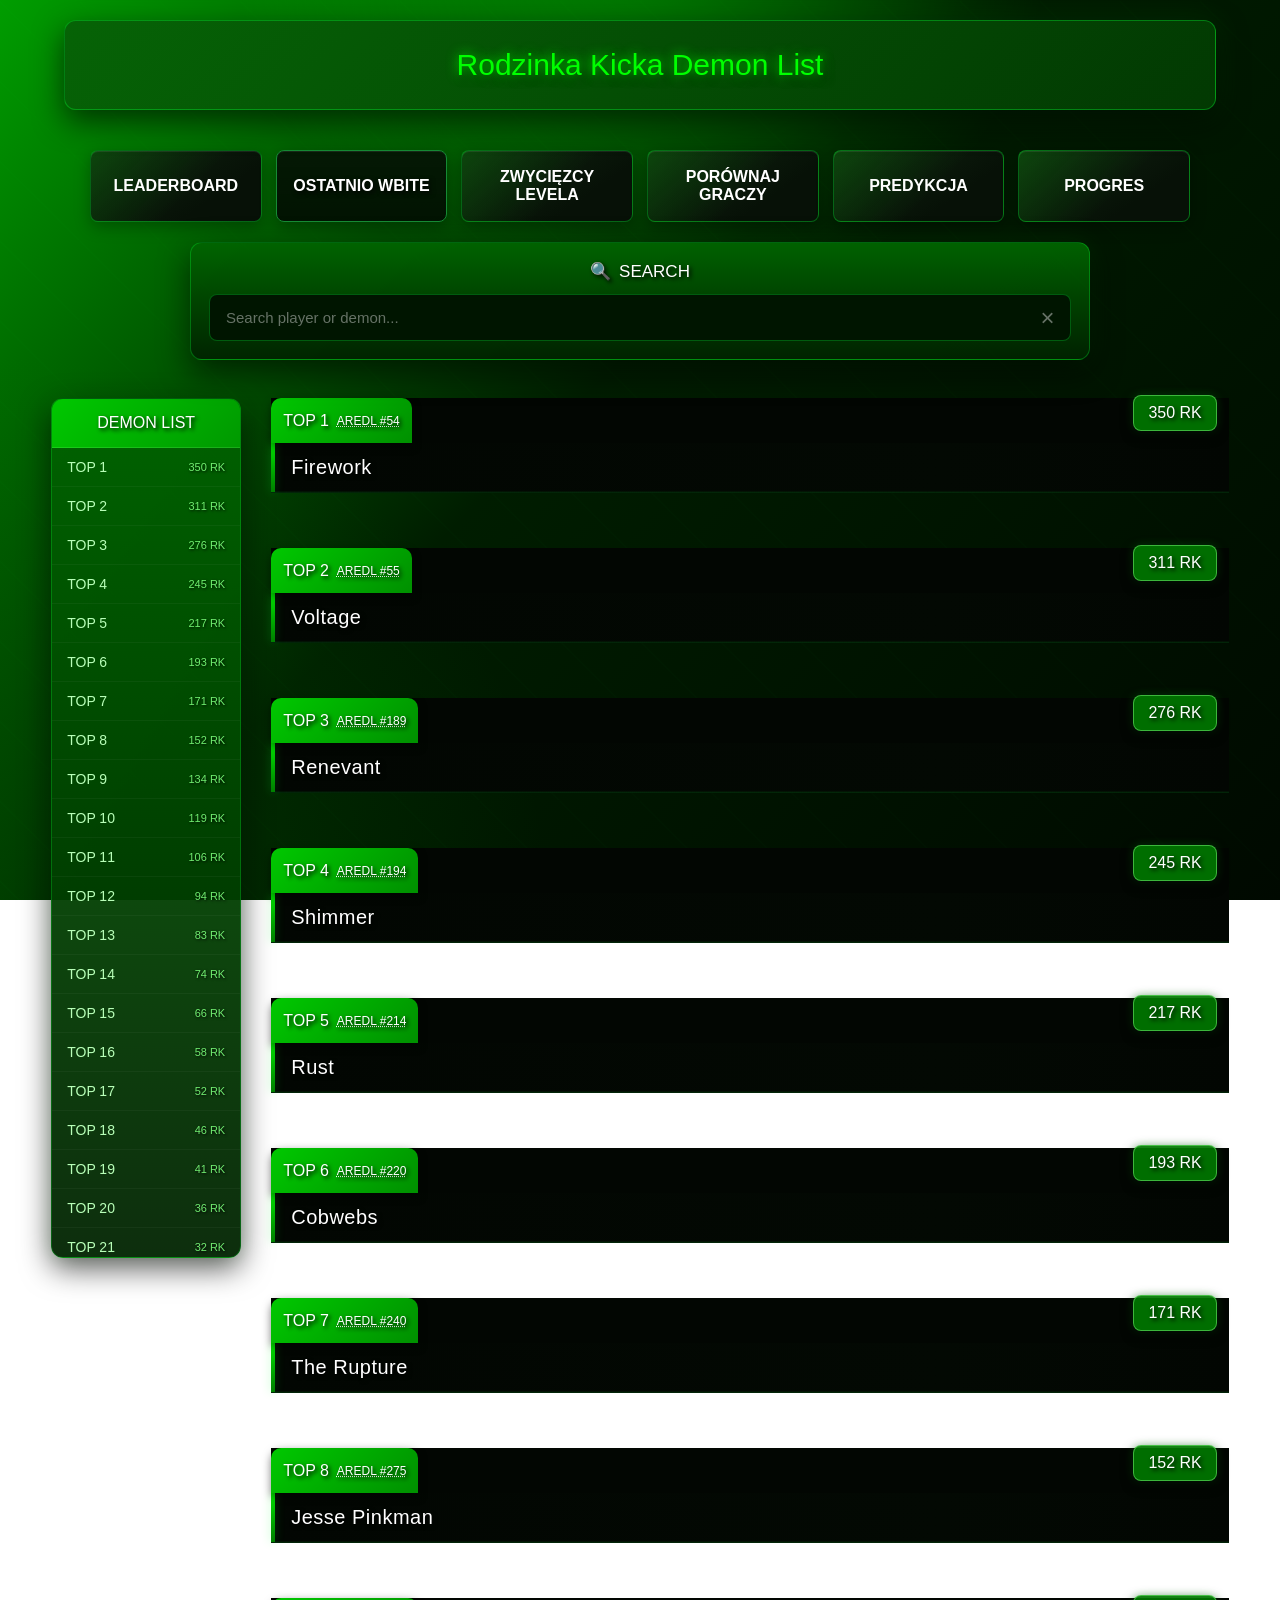
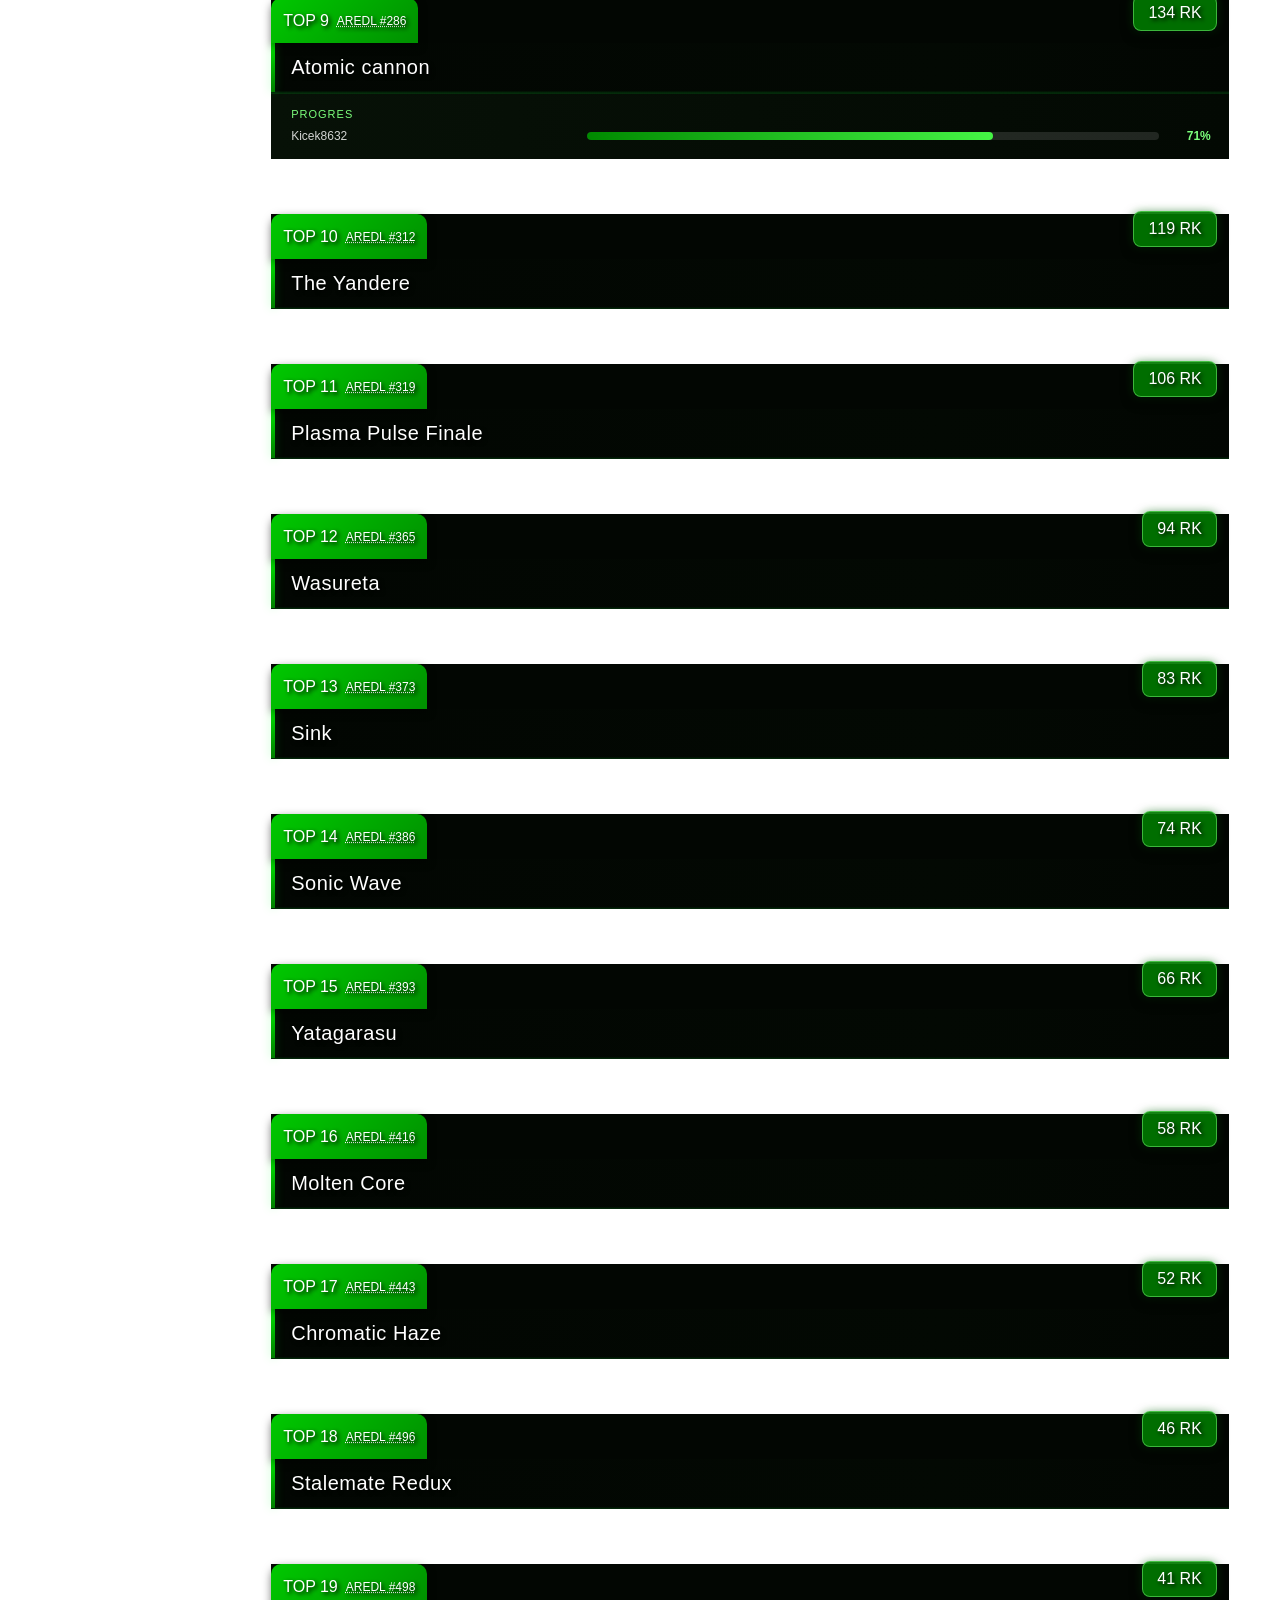
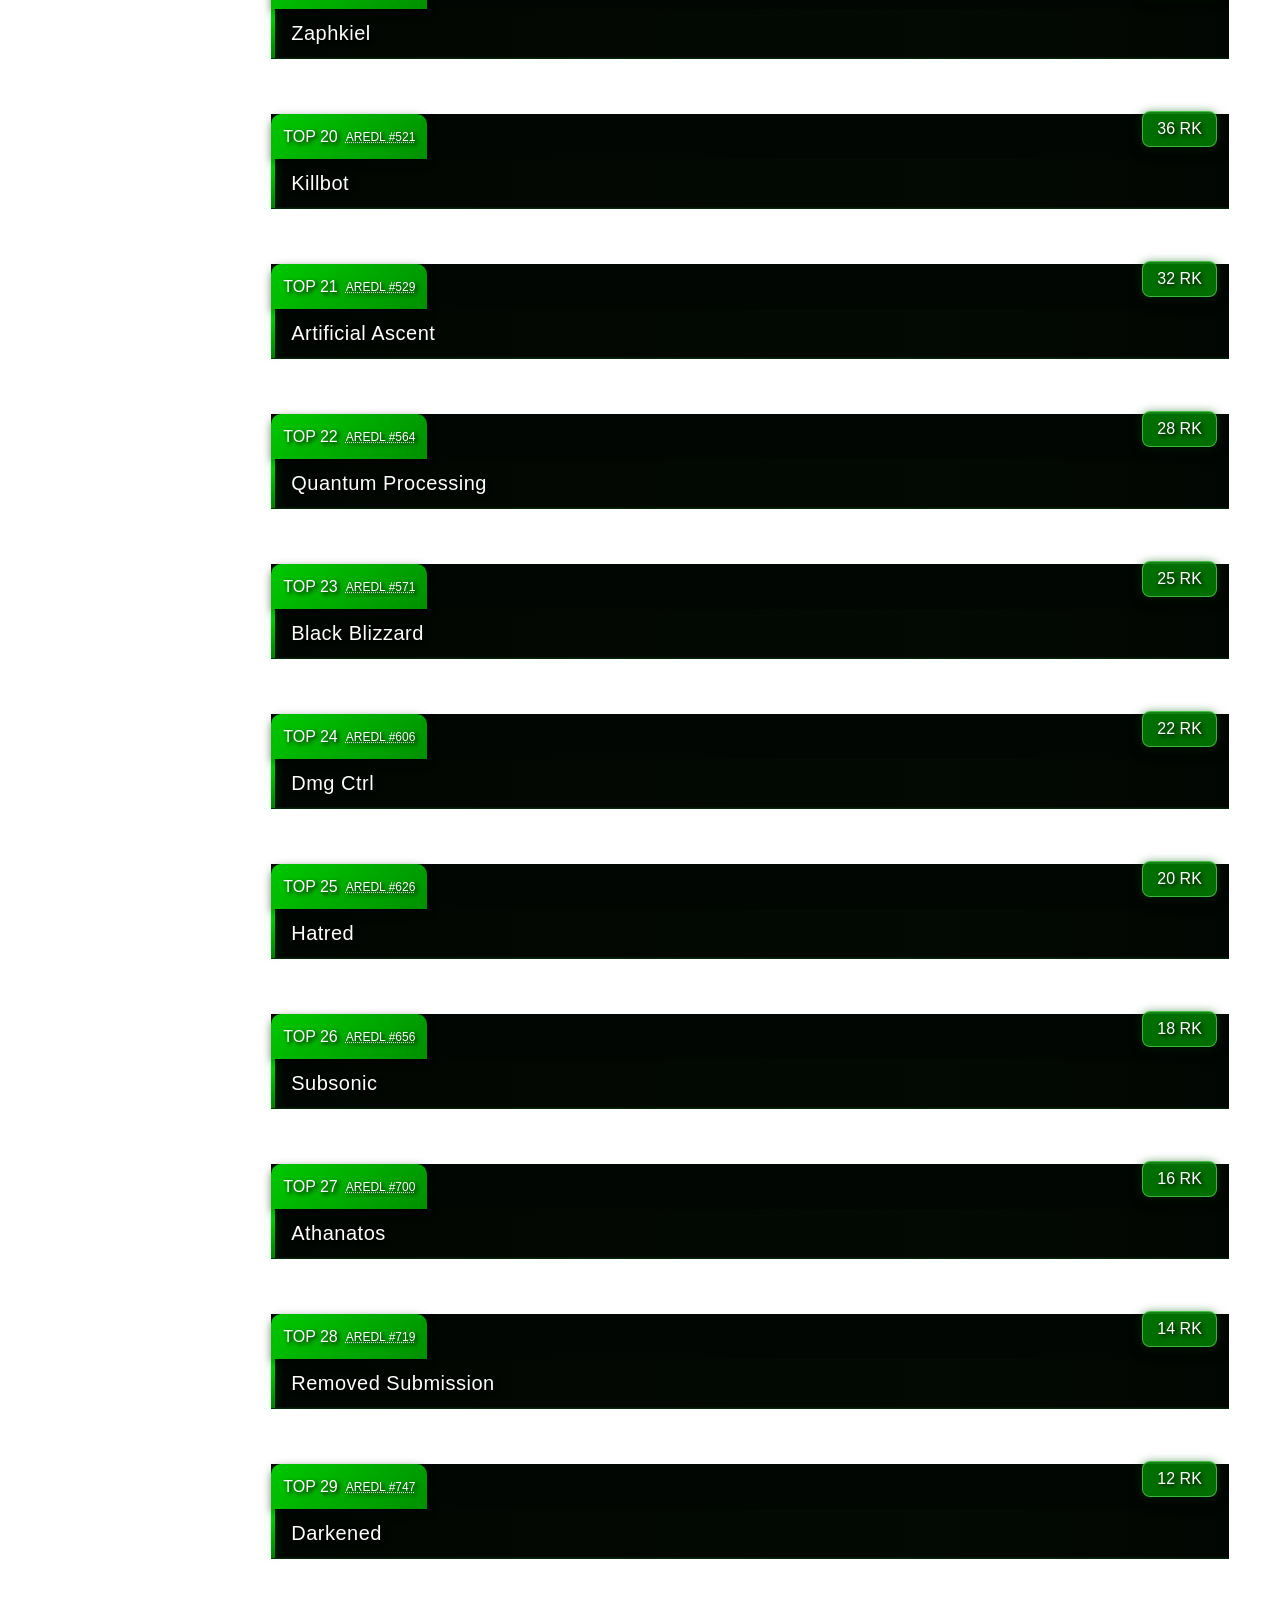
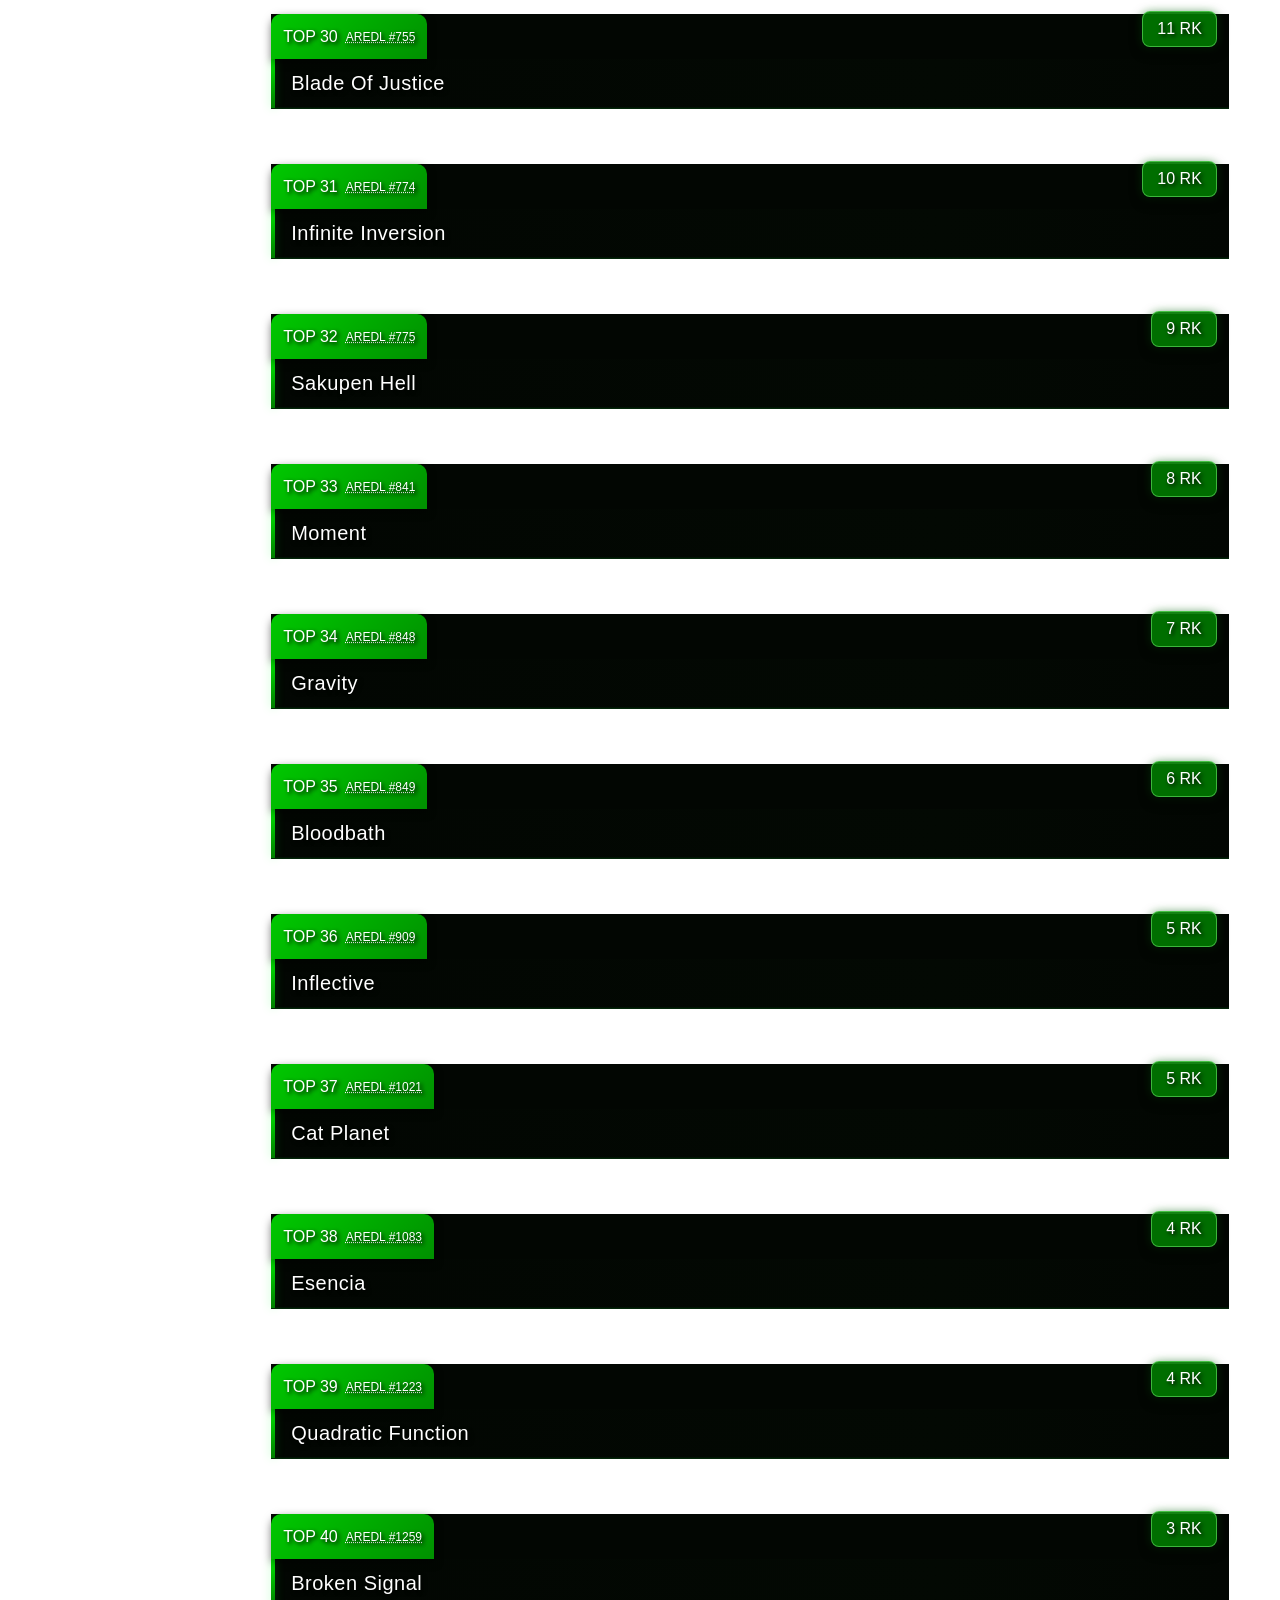
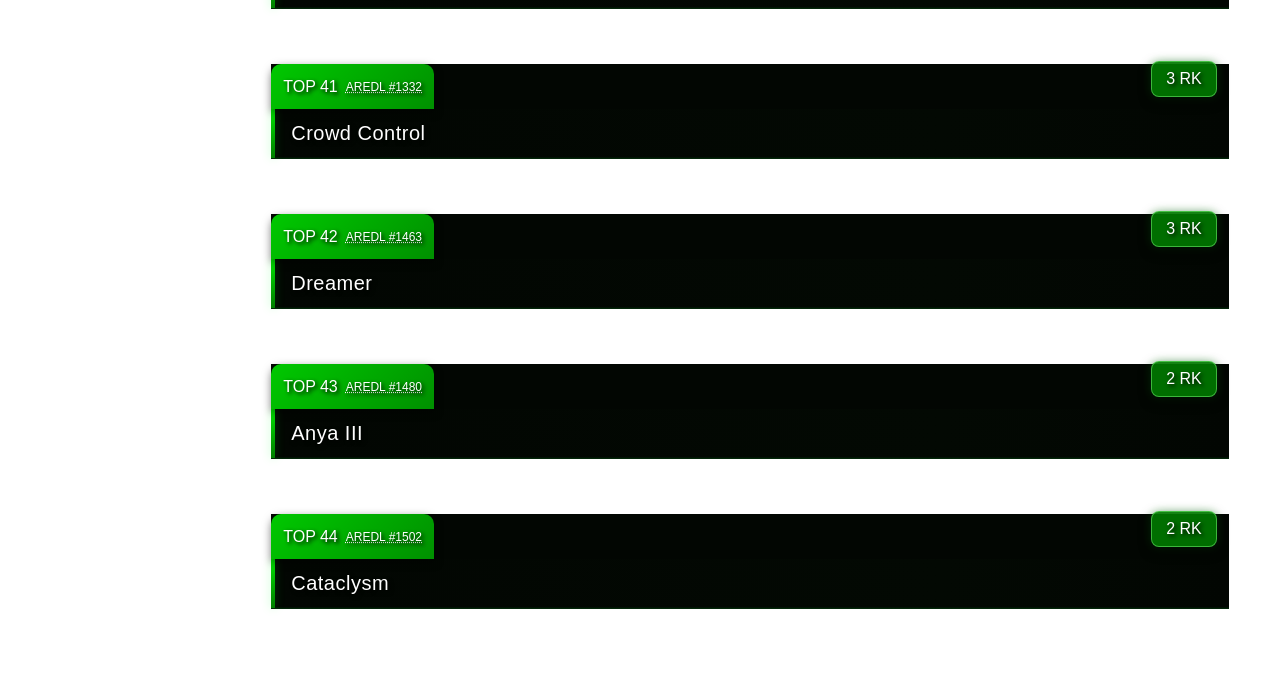
==== commit 67a7cda1: "RKDL V.1.2.7" ====
--- a/main/index.html
+++ b/main/index.html
@@ -30,6 +30,9 @@
         </a>
         <a href="prediction.html" class="leaderboard-button">
         PREDYKCJA
+        </a>
+        <a href="progress.html" class="leaderboard-button">
+        PROGRES
         </a>
     </div>
 
--- a/main/style.css
+++ b/main/style.css
@@ -23,7 +23,7 @@
     background:
         radial-gradient(
             circle at 50% -10%,
-            rgba(0, 255, 50, 0.30),
+            rgba(0, 255, 0, 0.30),
             transparent 35%
         ),
         radial-gradient(
@@ -33,7 +33,7 @@
         ),
         linear-gradient(
             135deg,
-            #003d00 0%,
+            #009d00 0%,
             #001d00 45%,
             #000900 100%
         );
@@ -87,8 +87,8 @@
     background:
         linear-gradient(
             135deg,
-            #00c800,
-            #009900
+            #066306,
+            #023902
         );
 
     display: flex;
@@ -149,23 +149,23 @@
 
 .header-home {
     display: inline-block;
-    color: #000;
+    color: #00ff00;
     text-decoration: none !important;
-    text-shadow: 4px 4px 8px rgba(0, 0, 0, 0.8);
+    text-shadow: 0 0 12px #00ff00, 4px 4px 8px rgba(0, 0, 0, 0.8);
     transition: color 0.25s ease, transform 0.25s ease, text-shadow 0.25s ease;
 }
 
 .header-home:link,
 .header-home:visited,
 .header-home:active {
-    color: #000;
+    color: #00ff00;
     text-decoration: none !important;
 }
 
 .header-home:hover {
-    color: #fff;
+    color: #00ff00;
     transform: translateY(-3px);
-    text-shadow: 0 0 10px white, 4px 4px 8px black;
+    text-shadow: 0 0 18px #00ff00, 0 0 30px #00ff00, 4px 4px 8px black;
 }
 
 .header-home:focus-visible {
@@ -466,6 +466,63 @@
         0 0 10px rgba(0, 255, 50, 0.25);
 }
 
+.level-progress {
+    display: grid;
+    gap: 9px;
+    padding: 14px 18px 16px 20px;
+    background: linear-gradient(90deg, #071107, #030903);
+    border-top: 1px solid rgba(0, 255, 50, 0.12);
+}
+
+.level-progress-grid {
+    display: grid;
+    grid-template-columns: minmax(0, 1fr);
+    gap: 12px;
+}
+
+.level-progress-title {
+    color: #7cff7c;
+    font-family: Pusab, Arial Black, sans-serif;
+    font-size: 11px;
+    letter-spacing: 1px;
+}
+
+.level-progress-entry {
+    display: grid;
+    grid-template-columns: minmax(80px, 1fr) minmax(60px, 2fr) 42px;
+    align-items: center;
+    gap: 10px;
+    color: rgba(255, 255, 255, 0.82);
+    font-size: 12px;
+}
+
+.level-progress-player {
+    overflow-wrap: anywhere;
+}
+
+.level-progress-track {
+    position: relative;
+    height: 8px;
+    overflow: hidden;
+    background: rgba(255, 255, 255, 0.12);
+    border-radius: 999px;
+}
+
+.level-progress-fill {
+    position: absolute;
+    top: 0;
+    display: block;
+    height: 100%;
+    background: linear-gradient(90deg, #008a00, #45f545);
+    border-radius: inherit;
+}
+
+.level-progress-percentage {
+    color: #7cff7c;
+    font-weight: bold;
+    text-align: right;
+}
+
 
 /* DELIKATNY HOVER */
 
@@ -1064,7 +1121,7 @@
 
 .action-links {
     display: grid;
-    grid-template-columns: repeat(5, minmax(0, 1fr));
+    grid-template-columns: repeat(6, minmax(0, 1fr));
     gap: 14px;
     width: min(90%, 1100px);
     margin: 20px auto;
@@ -1979,6 +2036,255 @@
     text-align: center;
 }
 
+/* =========================
+   PLAYER PROGRESS PAGE
+========================= */
+
+.progress-page {
+    width: min(1100px, 92%);
+    margin: 40px auto 80px;
+}
+
+.progress-title {
+    margin-bottom: 10px;
+    font-size: 32px;
+    font-weight: bold;
+    text-align: center;
+}
+
+.progress-description {
+    max-width: 700px;
+    margin: 0 auto 22px;
+    color: #f2f2f2;
+    line-height: 1.5;
+    text-align: center;
+}
+
+.progress-threshold {
+    width: fit-content;
+    max-width: 100%;
+    margin: 0 auto 26px;
+    padding: 12px 18px;
+    color: #d8ffd8;
+    background: rgba(0, 110, 0, 0.2);
+    border: 1px solid rgba(0, 255, 50, 0.35);
+    border-radius: 8px;
+    line-height: 1.5;
+    text-align: center;
+}
+
+.progress-threshold strong {
+    color: #8dff8d;
+    font-size: 1.1em;
+}
+
+.progress-summary {
+    display: flex;
+    flex-wrap: wrap;
+    justify-content: center;
+    gap: 12px;
+    margin-bottom: 24px;
+}
+
+.progress-summary span {
+    padding: 10px 14px;
+    color: rgba(255, 255, 255, 0.72);
+    background: rgba(0, 45, 0, 0.72);
+    border: 1px solid rgba(0, 255, 50, 0.2);
+    border-radius: 8px;
+}
+
+.progress-summary strong {
+    color: #8dff8d;
+}
+
+.progress-list {
+    display: grid;
+    grid-template-columns: repeat(3, minmax(0, 1fr));
+    gap: 20px;
+}
+
+.progress-card {
+    overflow: hidden;
+    background: linear-gradient(145deg, rgba(0, 40, 0, 0.72), rgba(0, 0, 0, 0.92));
+    border: 1px solid rgba(0, 255, 50, 0.25);
+    border-radius: 12px;
+    box-shadow: 0 10px 26px rgba(0, 0, 0, 0.42);
+    transition: transform 0.2s ease, border-color 0.2s ease, box-shadow 0.2s ease;
+}
+
+.progress-card:hover {
+    transform: translateY(-4px);
+    border-color: rgba(0, 255, 50, 0.55);
+    box-shadow: 0 14px 30px rgba(0, 0, 0, 0.55), 0 0 20px rgba(0, 255, 40, 0.1);
+}
+
+.progress-card-image {
+    position: relative;
+    height: 145px;
+    overflow: hidden;
+    background: radial-gradient(circle, rgba(0, 180, 0, 0.2), #020702 70%);
+}
+
+.progress-card-image img {
+    width: 100%;
+    height: 100%;
+    object-fit: cover;
+}
+
+.progress-card-rank {
+    position: absolute;
+    top: 10px;
+    left: 10px;
+    padding: 7px 10px;
+    background: rgba(0, 100, 0, 0.9);
+    border: 1px solid rgba(120, 255, 120, 0.45);
+    border-radius: 6px;
+    font-family: Pusab, Arial Black, sans-serif;
+    font-size: 12px;
+    text-shadow: 2px 2px 4px black;
+}
+
+.progress-card-content {
+    padding: 16px 18px 18px;
+}
+
+.progress-card-player {
+    margin-bottom: 5px;
+    color: #7cff7c;
+    font-size: 12px;
+    font-weight: bold;
+    letter-spacing: 1px;
+    text-transform: uppercase;
+    overflow-wrap: anywhere;
+}
+
+.progress-card-level {
+    margin-bottom: 16px;
+    font-family: Pusab, Arial Black, sans-serif;
+    font-size: 19px;
+    overflow-wrap: anywhere;
+}
+
+.progress-card-players {
+    display: grid;
+    grid-template-columns: minmax(0, 1fr);
+    gap: 18px;
+}
+
+.progress-card-player-progress {
+    min-width: 0;
+    padding: 12px;
+    background: rgba(0, 0, 0, 0.28);
+    border: 1px solid rgba(0, 255, 50, 0.12);
+    border-radius: 8px;
+}
+
+.progress-catch-up {
+    margin-top: 14px;
+    padding-top: 12px;
+    border-top: 1px solid rgba(0, 255, 50, 0.16);
+}
+
+.progress-catch-up h3 {
+    margin-bottom: 7px;
+    color: #7cff7c;
+    font-size: 13px;
+}
+
+.progress-catch-up-message {
+    margin-bottom: 8px;
+    color: rgba(255, 255, 255, 0.7);
+    font-size: 12px;
+    line-height: 1.5;
+    overflow-wrap: anywhere;
+}
+
+.progress-catch-up-list {
+    display: grid;
+    gap: 6px;
+    margin: 0;
+    padding: 0;
+    list-style: none;
+}
+
+.progress-catch-up-list li {
+    display: grid;
+    grid-template-columns: 34px minmax(0, 1fr) auto;
+    align-items: center;
+    gap: 7px;
+    padding: 7px;
+    background: rgba(255, 255, 255, 0.045);
+    border: 1px solid rgba(0, 255, 50, 0.12);
+    border-radius: 7px;
+    font-size: 12px;
+}
+
+.progress-catch-up-list li span:first-child {
+    color: #8dff8d;
+    font-weight: bold;
+}
+
+.progress-catch-up-list li strong {
+    min-width: 0;
+    overflow-wrap: anywhere;
+}
+
+.progress-catch-up-list li span:last-child {
+    color: #7cff7c;
+    white-space: nowrap;
+}
+
+.progress-card-track {
+    position: relative;
+    height: 14px;
+    overflow: hidden;
+    background: rgba(255, 255, 255, 0.12);
+    border: 1px solid rgba(255, 255, 255, 0.08);
+    border-radius: 999px;
+}
+
+.progress-card-fill {
+    position: absolute;
+    top: 0;
+    display: block;
+    height: 100%;
+    background: linear-gradient(90deg, #008000, #00c800 70%, #83ff83);
+    border-radius: inherit;
+    box-shadow: 0 0 12px rgba(0, 255, 50, 0.45);
+    transition: left 0.5s ease, width 0.5s ease;
+}
+
+.progress-fill-reversed {
+    background: linear-gradient(270deg, #008000, #00c800 70%, #83ff83);
+}
+
+.progress-card-footer {
+    display: flex;
+    justify-content: space-between;
+    align-items: center;
+    margin-top: 9px;
+    color: rgba(255, 255, 255, 0.55);
+    font-size: 11px;
+    font-weight: bold;
+    letter-spacing: 1px;
+}
+
+.progress-card-footer strong {
+    color: #8dff8d;
+    font-size: 16px;
+    letter-spacing: 0;
+}
+
+.progress-message {
+    grid-column: 1 / -1;
+    padding: 30px;
+    color: rgba(255, 255, 255, 0.65);
+    border: 1px solid rgba(0, 255, 50, 0.2);
+    border-radius: 8px;
+    text-align: center;
+}
+
 
 /* =========================
    MOBILE
@@ -2100,6 +2406,10 @@
         font-size: 25px;
     }
 
+    .progress-list {
+        grid-template-columns: repeat(2, minmax(0, 1fr));
+    }
+
     .winner-level {
         grid-template-columns: 1fr;
     }
@@ -2114,4 +2424,10 @@
         padding: 15px;
     }
 
+}
+
+@media (max-width: 520px) {
+    .progress-list {
+        grid-template-columns: minmax(0, 1fr);
+    }
 }
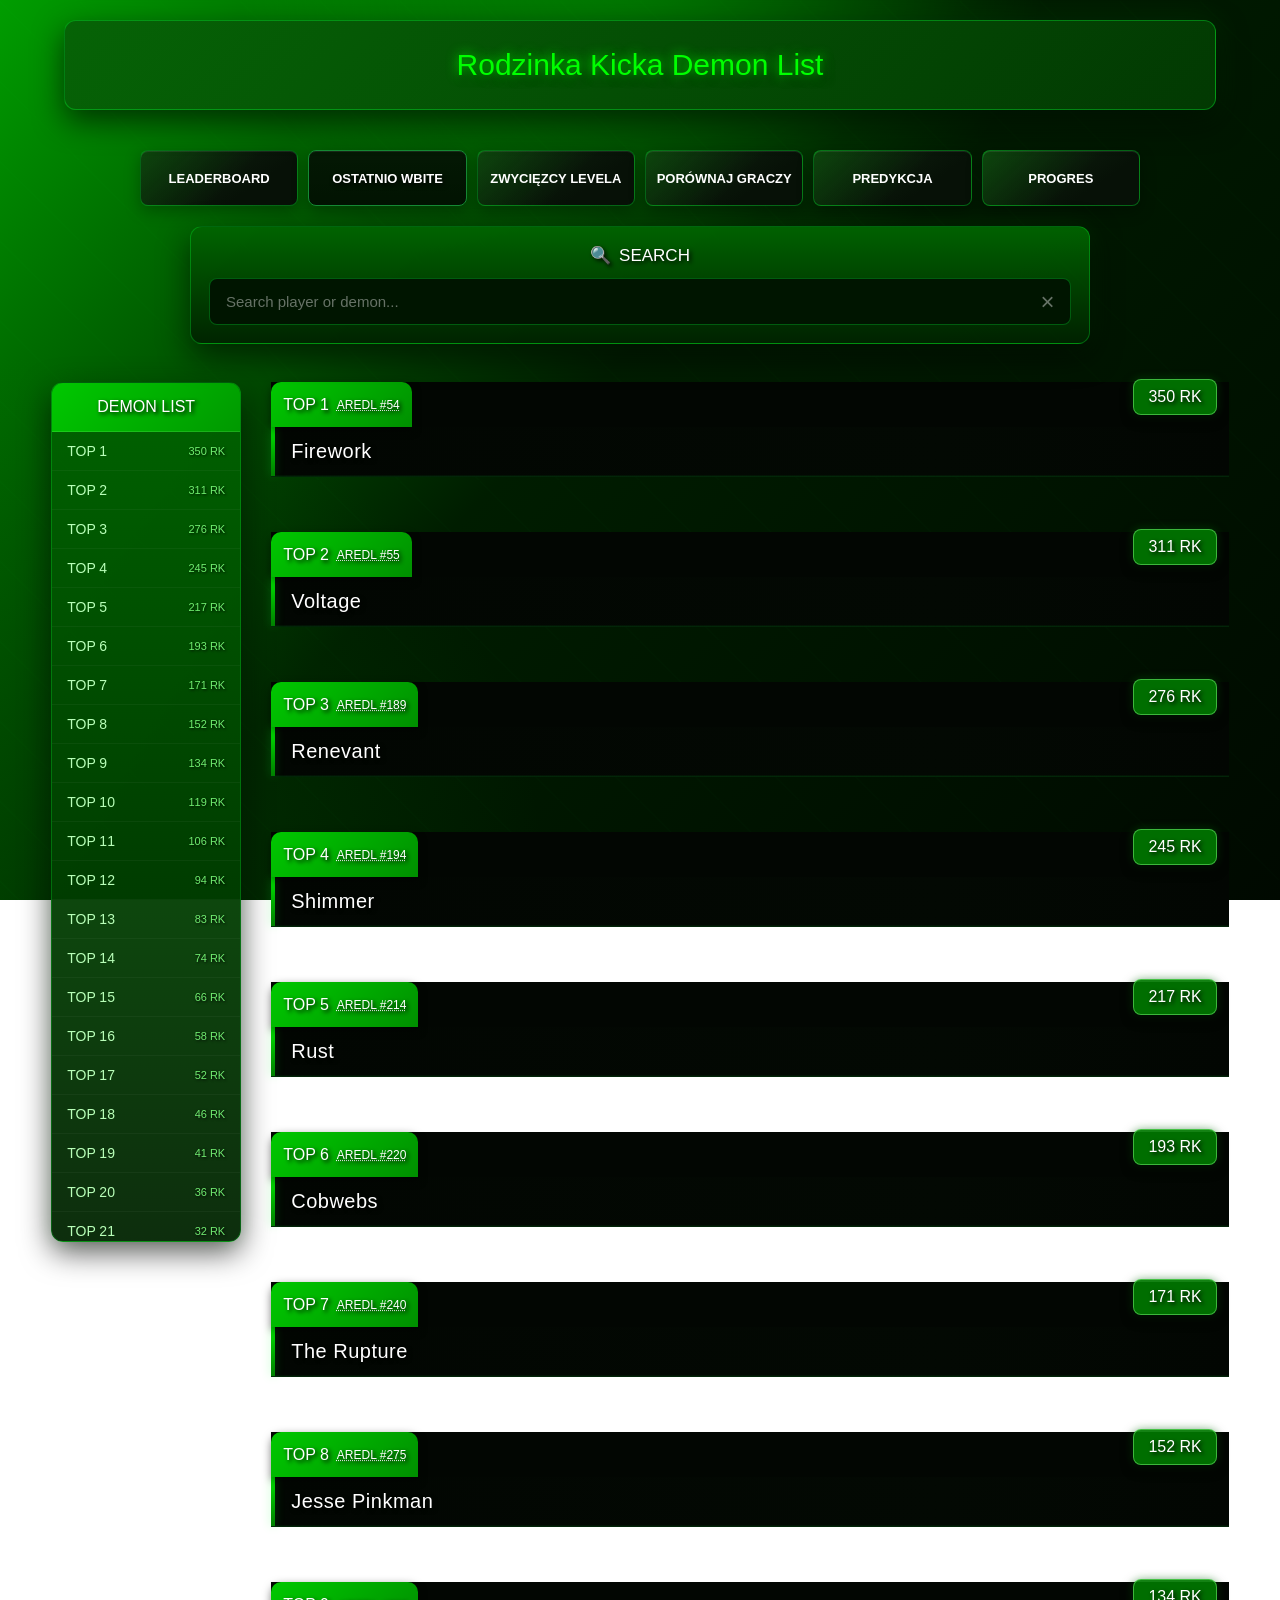
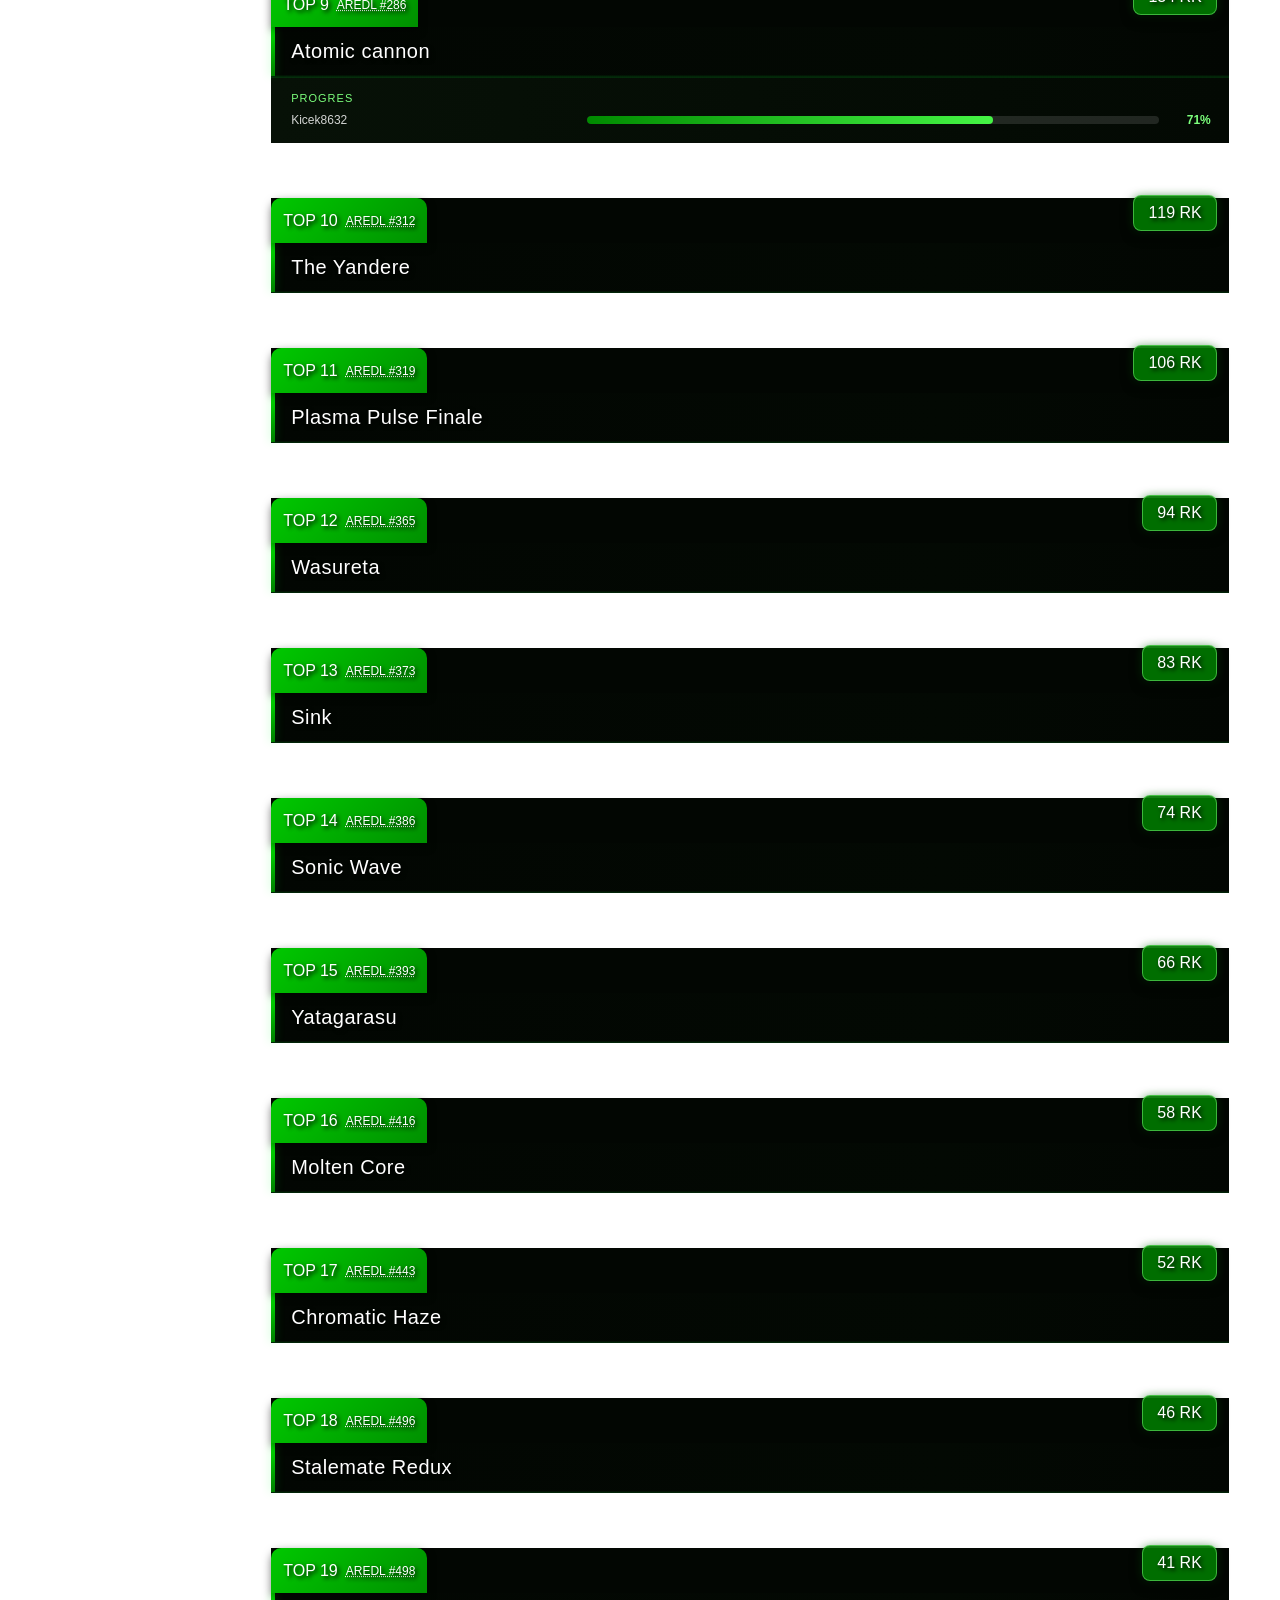
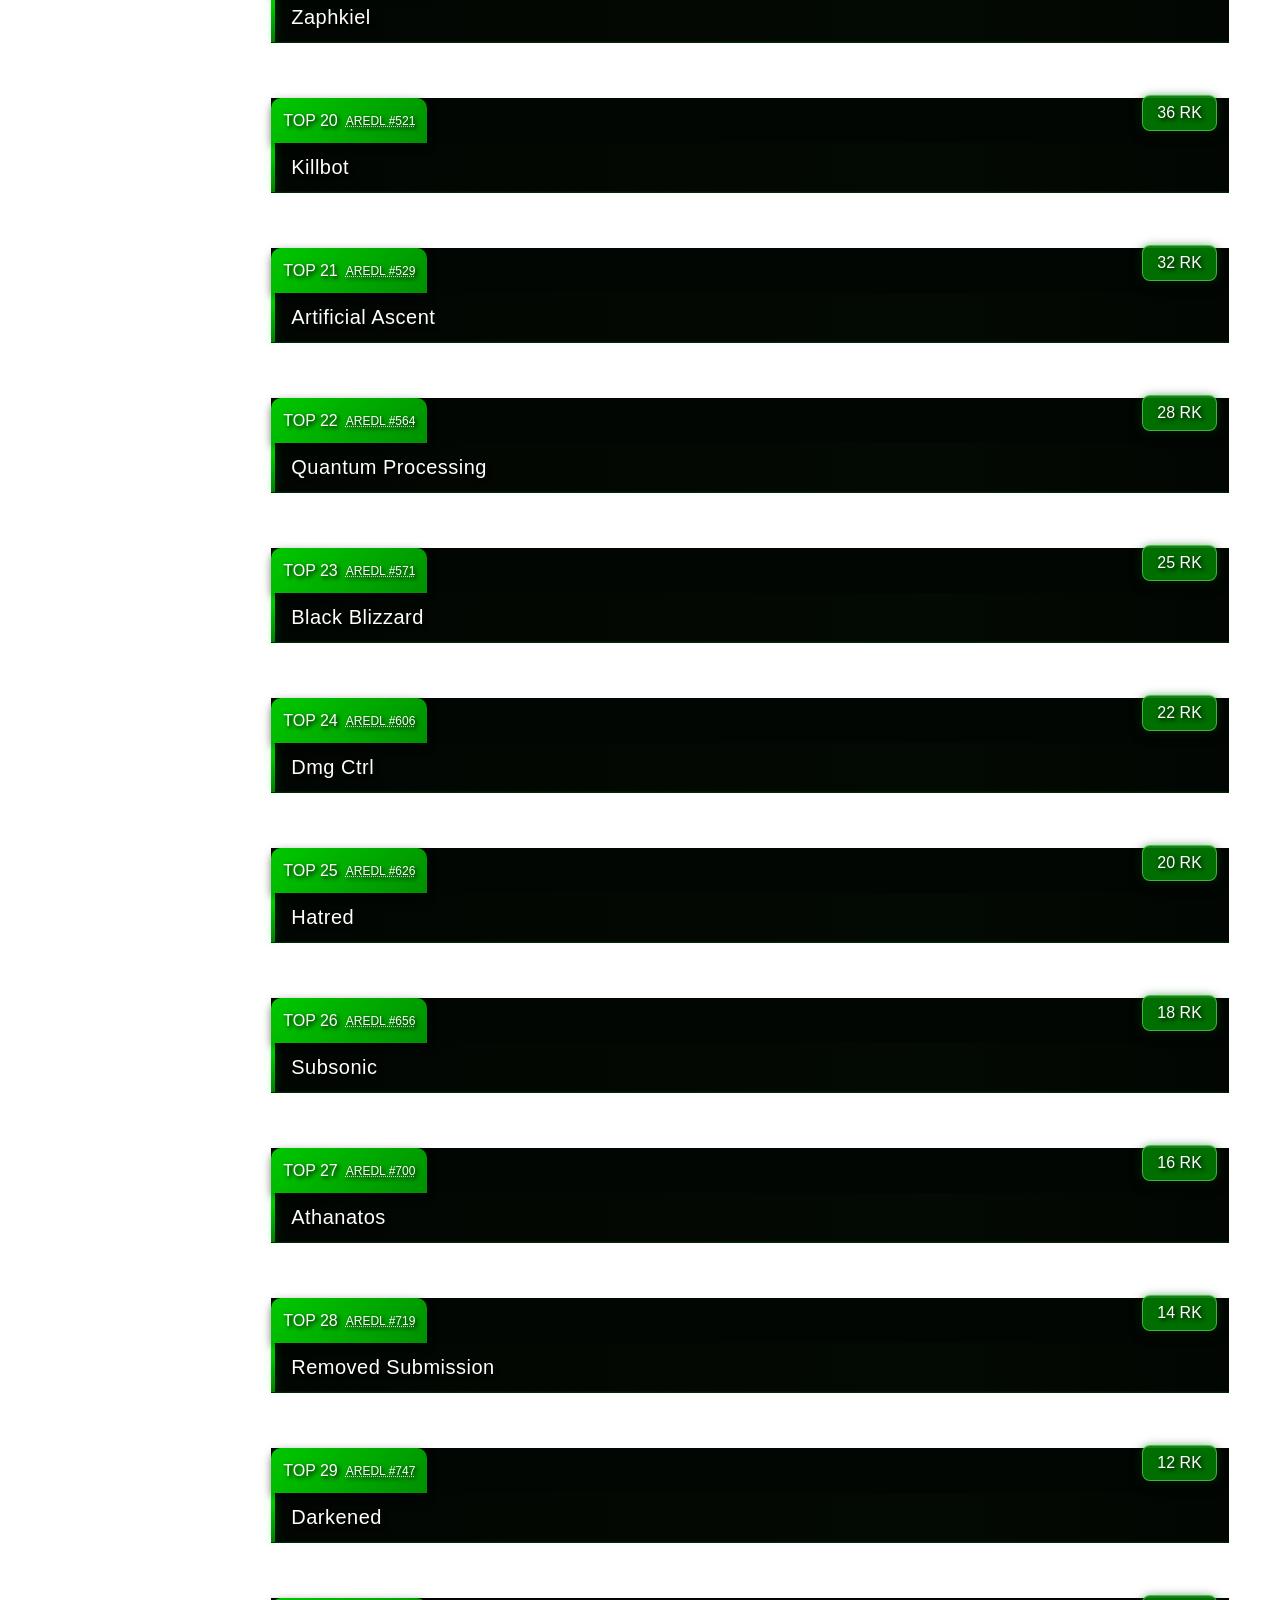
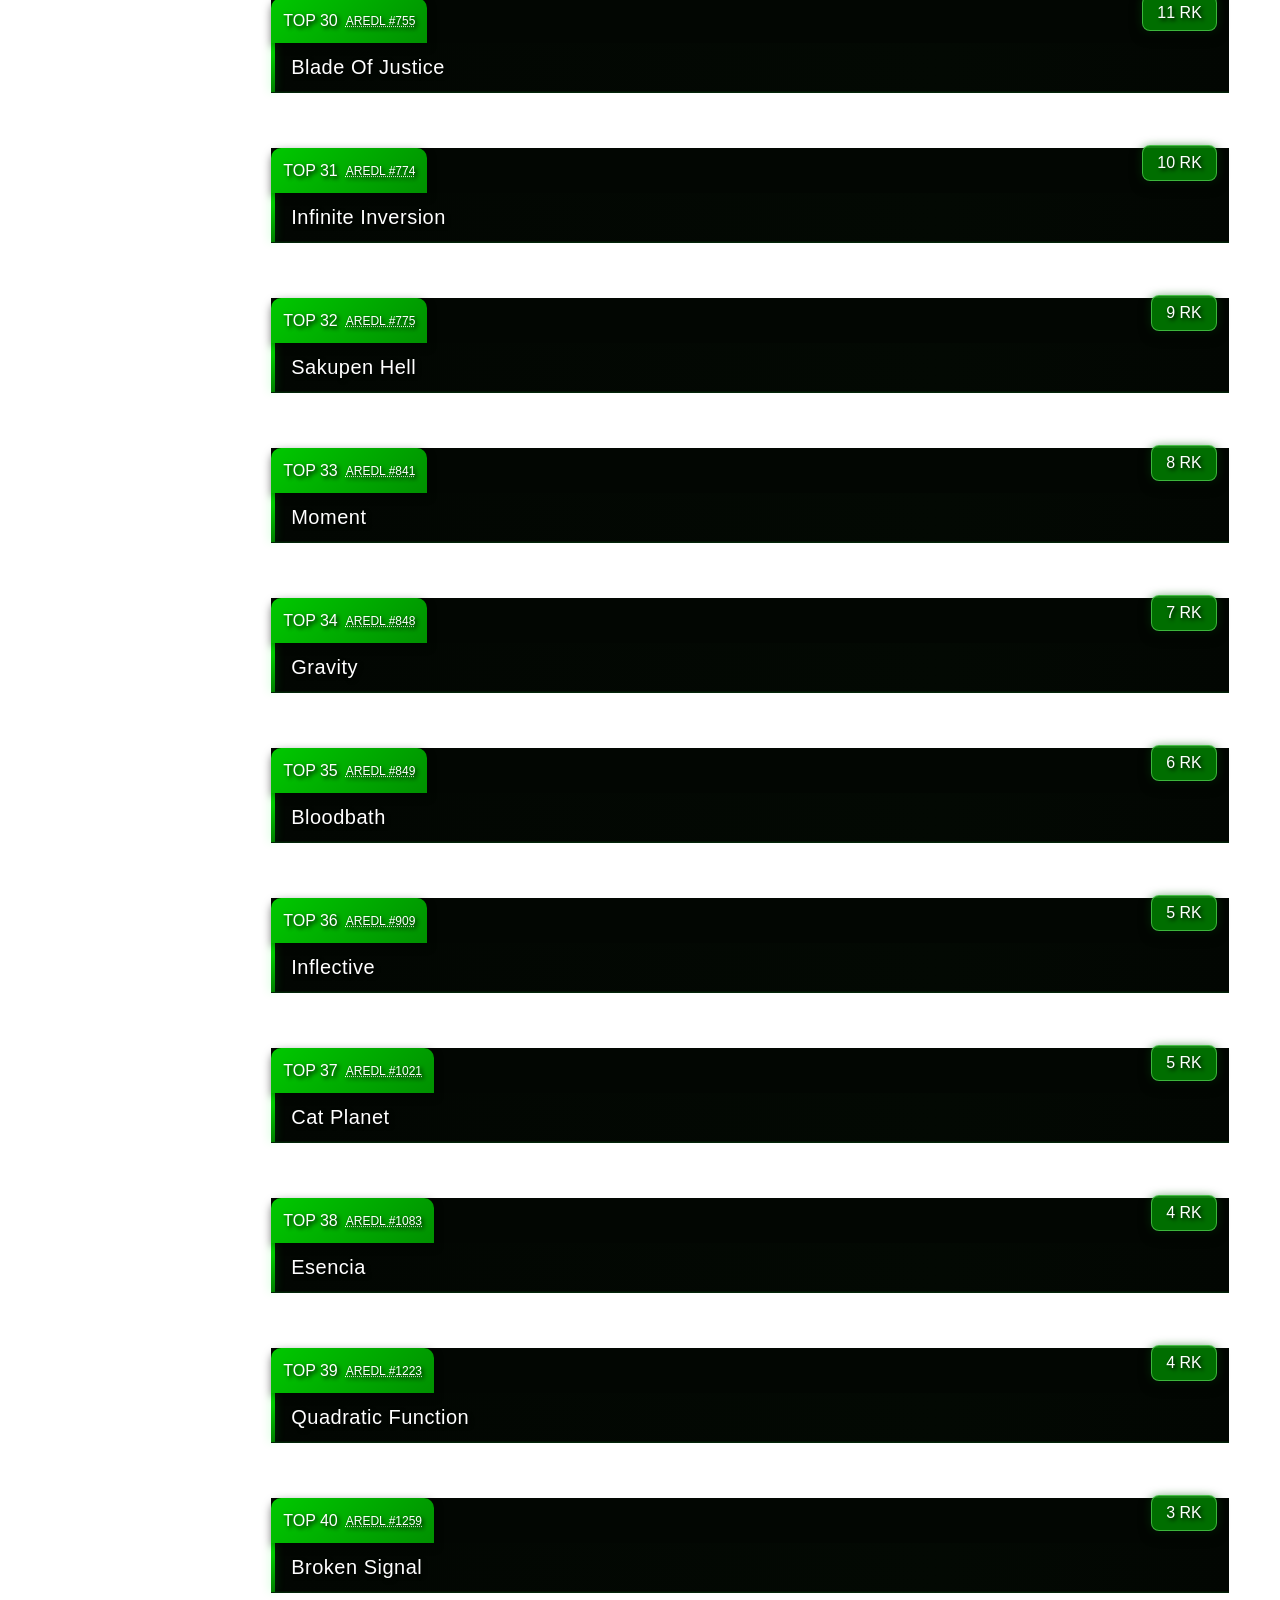
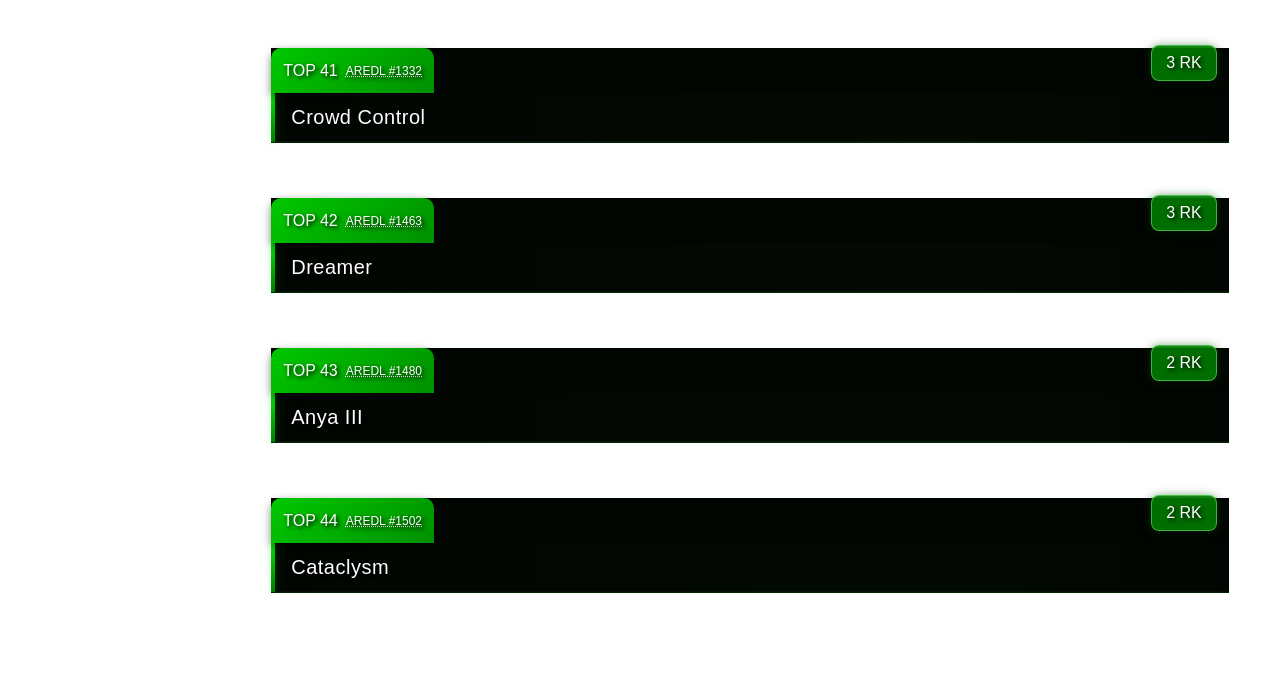
==== commit 4aa5d788: "RKDL V.1.3.0" ====
--- a/main/index.html
+++ b/main/index.html
@@ -6,7 +6,7 @@
 
     <title>RKDL</title>
 
-    <link rel="stylesheet" href="style.css?v=1.2.5">
+    <link rel="stylesheet" href="style.css?v=1.2.6">
 </head>
 
 <body>
--- a/main/style.css
+++ b/main/style.css
@@ -1122,19 +1122,22 @@
 .action-links {
     display: grid;
     grid-template-columns: repeat(6, minmax(0, 1fr));
-    gap: 14px;
-    width: min(90%, 1100px);
+    gap: 10px;
+    width: min(88%, 1000px);
     margin: 20px auto;
 }
 
 .action-links .leaderboard-button {
+    min-width: 0;
     width: 100%;
-    height: 72px;
+    height: 56px;
+    min-height: 56px;
     margin: 0;
     display: flex;
     align-items: center;
     justify-content: center;
-    padding: 12px 16px;
+    padding: 8px 10px;
+    font-size: 13px;
     text-align: center;
 }
 
